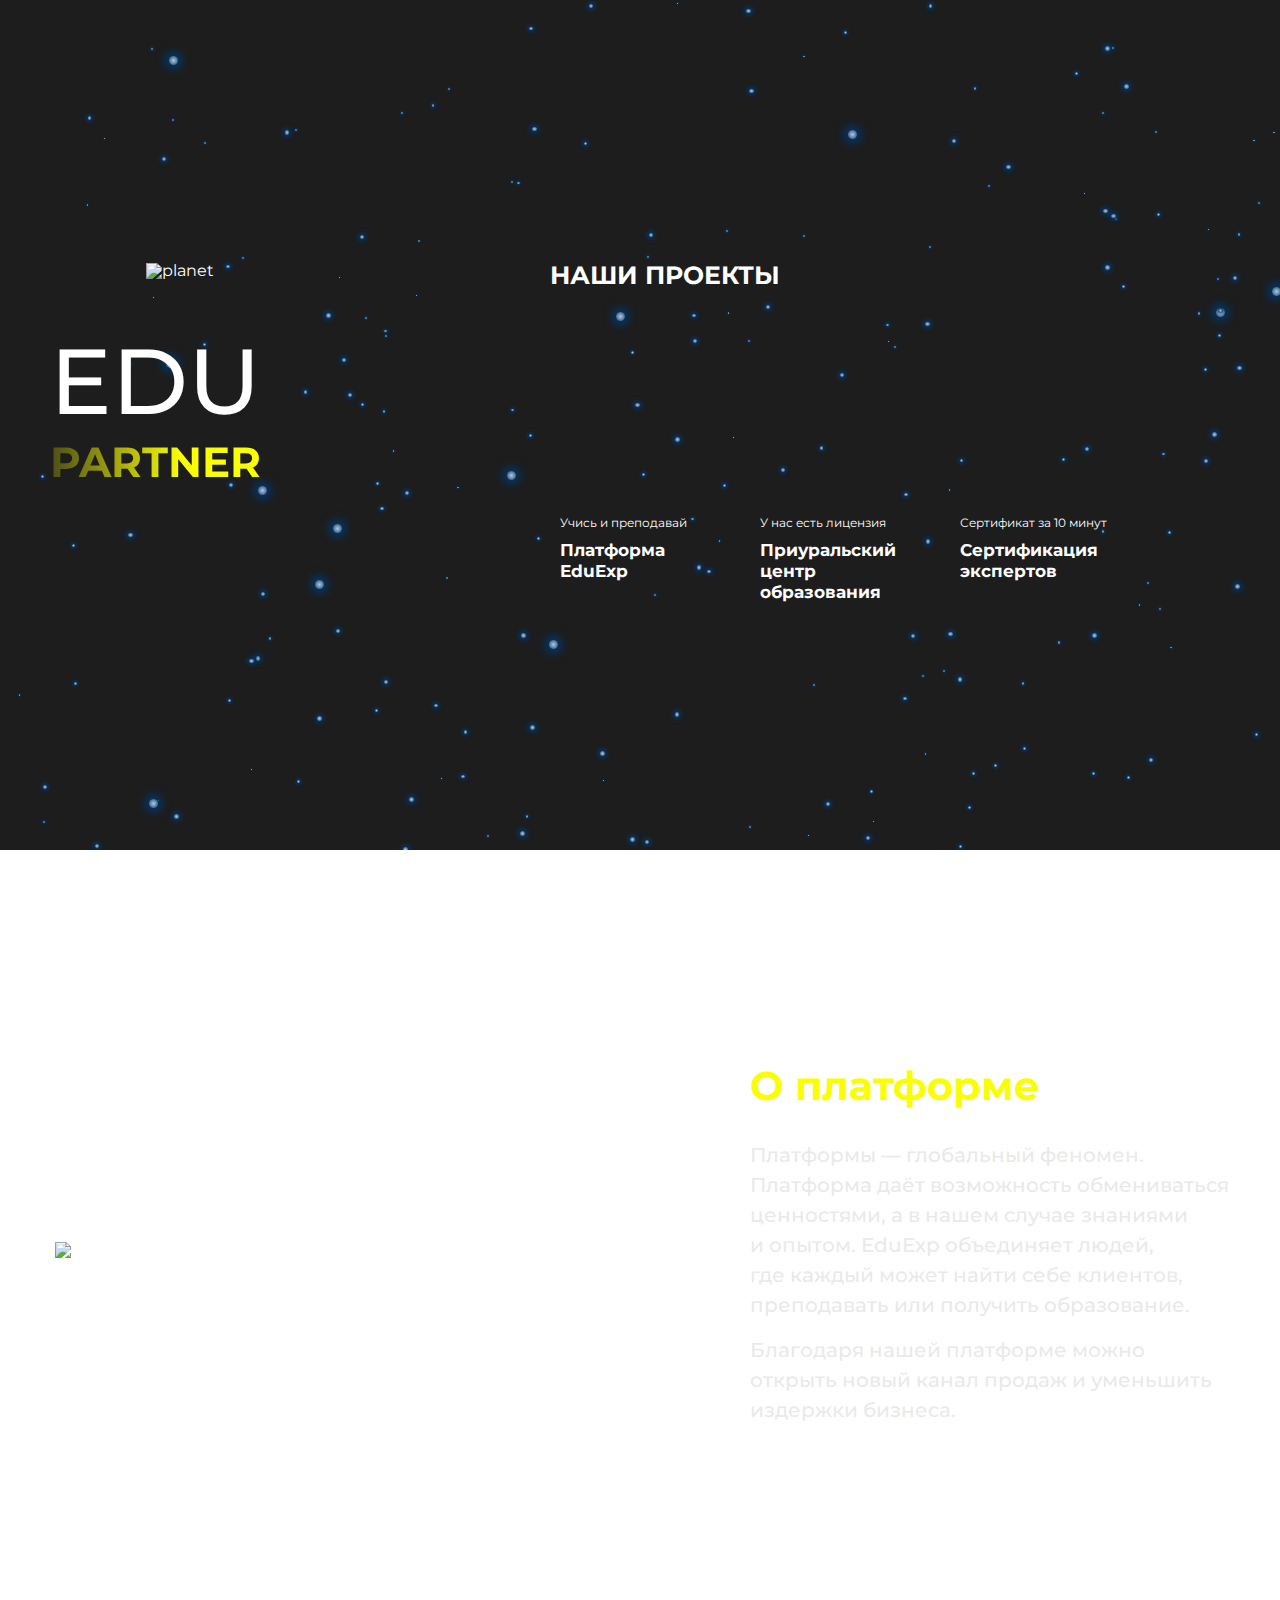
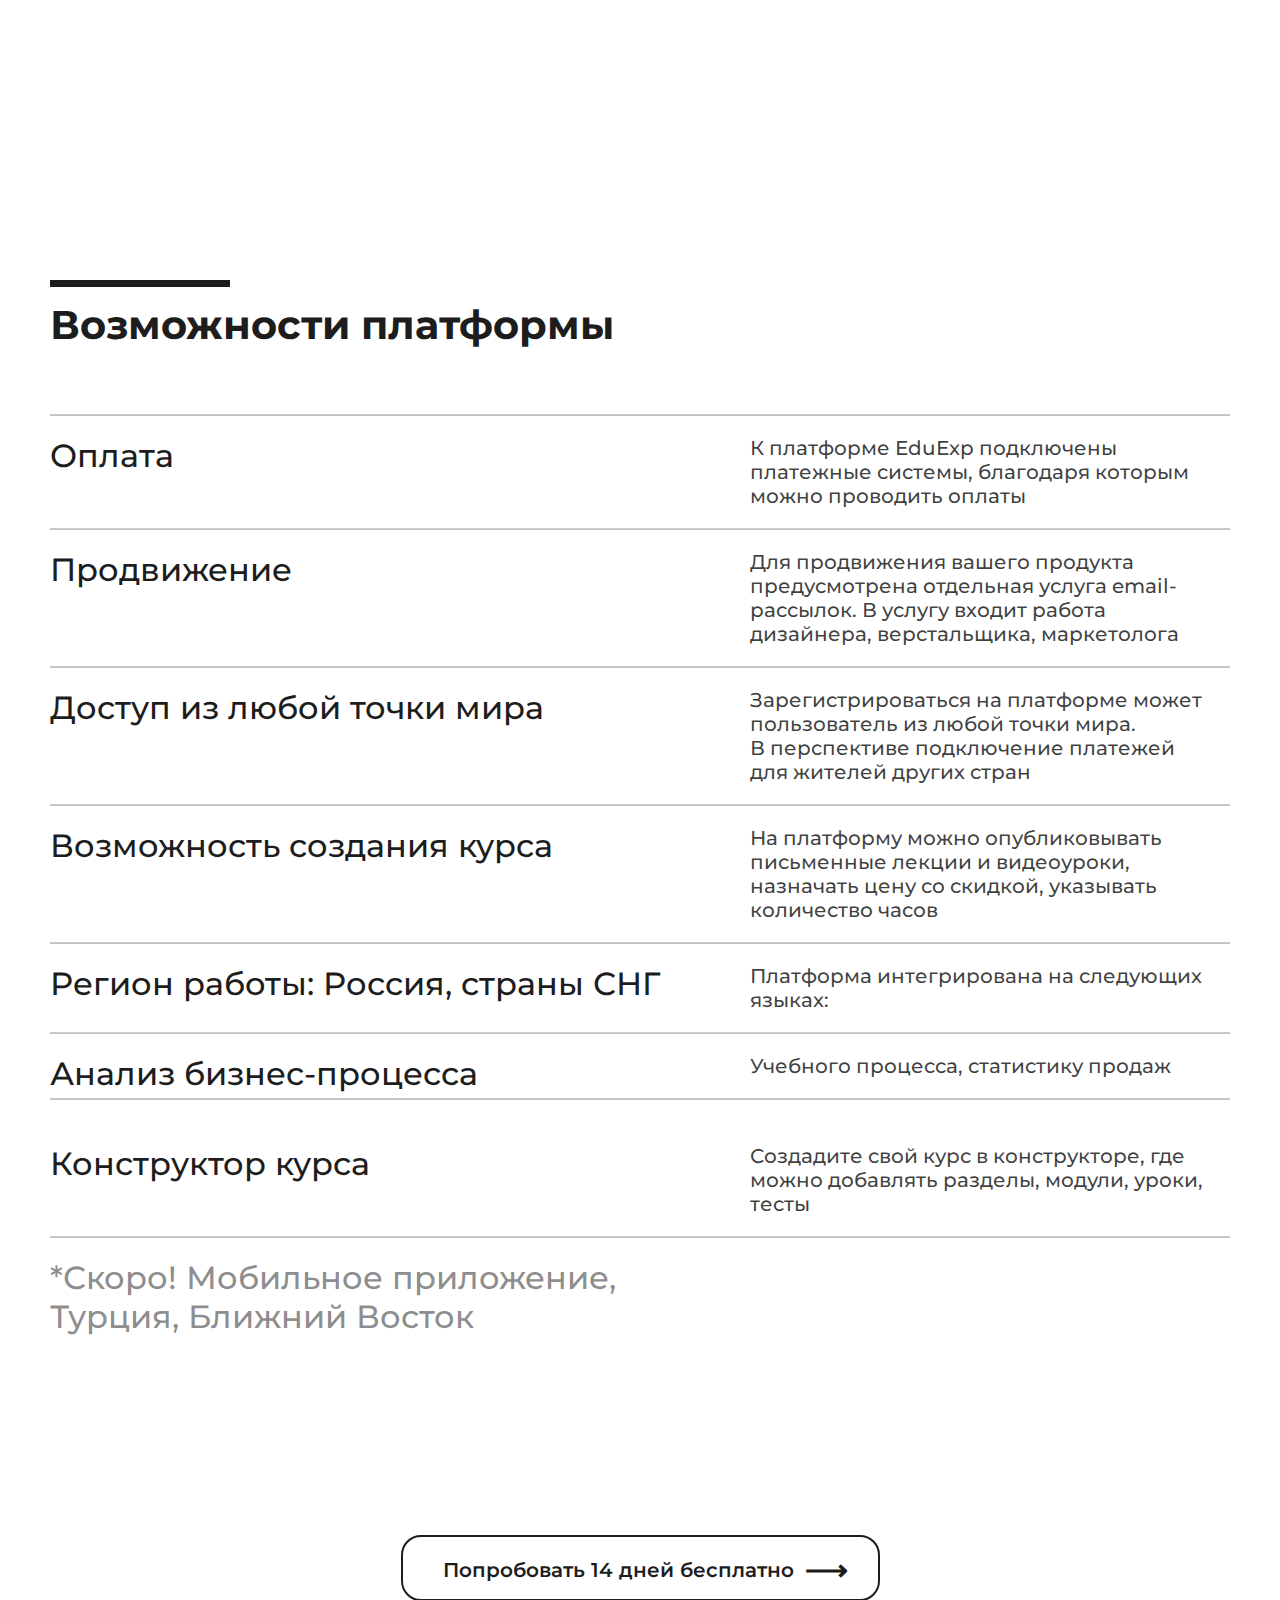
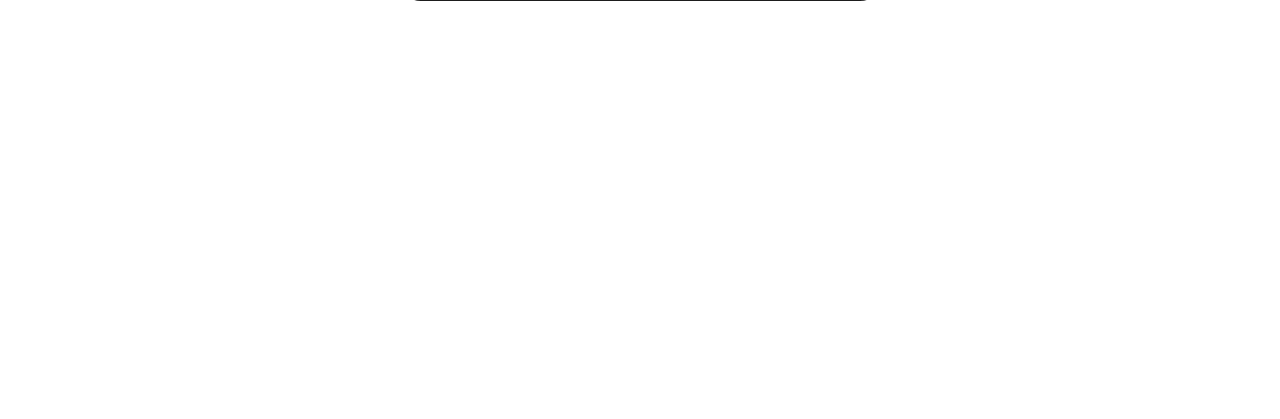
==== index.html @ 3696ac22 "Update index.html" ====
<!DOCTYPE html>
<html lang="en">
<head>
  <meta charset="UTF-8">
  <meta name="viewport" content="width=device-width, initial-scale=1.0">
  <meta http-equiv="X-UA-Compatible" content="ie=edge">
  <title>EduExp</title>
  <link rel="preconnect" href="https://fonts.googleapis.com">
  <link rel="preconnect" href="https://fonts.gstatic.com" crossorigin>
  <link href="https://fonts.googleapis.com/css2?family=Montserrat:wght@400;500;600;700&display=swap" rel="stylesheet">
  <link rel="stylesheet" href="css/reset.css">
  <link rel="stylesheet" href="css/style.css">
</head>
<body>
  <header class="header">
    <div id="root">
    </div>
      <div class="container">
        <div class="header__inner">
          <div class="header__left">
            <div class="header__left-edupartner header-show">
              <h1 class="header__left-title">EDU</h1>
              <p class="header__left-text">PARTNER</p>
              <img src="https://eduexp.ru/wp-content/uploads/2021/09/planet.svg" alt="planet" class="header__left-image">
            </div>
            <div class="header__left-eduexp">
              <p class="header__left-txt">Учись и преподавай!</p>
              <img src="https://eduexp.ru/wp-content/uploads/2021/09/logo.png" alt="logo" class="header__left-img">
              
              <a href="#" class="header__left-btn">Перейти на платформу</a>
            </div>
          </div>
          <div class="header__right">
            <div class="header__right-top">
              <p class="header__right-title header-show">Наши проекты</p></div>
            <div class="header__right-blocks">
              <div class="header-bg"></div>
              <div class="header__right-block">
                <p class="header__right-text">Учись и преподавай</p>
                <p class="header__right-txt">Платформа EduExp</p>
              </div>
              <div class="header__right-block">
                <p class="header__right-text">У нас есть лицензия</p>
                <p class="header__right-txt">Приуральский центр образования</p>
              </div>
              <div class="header__right-block">
                <p class="header__right-text">Сертификат за 10 минут</p>
                <p class="header__right-txt">Сертификация экспертов</p>
              </div>
              <div class="header__right-block">
                <p class="header__right-txt">EduPartner</p>
              </div>
            </div>
          </div>
        </div>
        
      </div>
  </header>


  <section class="platform">
    <div class="container">
      <div class="platform__inner">
        <div class="platform__left">
          <img src="https://eduexp.ru/wp-content/uploads/2021/09/smartmockups.png" alt="notebook">
        </div>
        <div class="platform__right">
          <h2 class="platform__right-title">О платформе </h2>
          <p class="platform__right-text">Платформы — глобальный феномен. Платформа даёт возможность обмениваться ценностями, а в нашем случае знаниями и опытом. EduExp объединяет людей, где каждый может найти себе клиентов, преподавать или получить образование.</p>
            <p class="platform__right-text"> Благодаря нашей платформе можно открыть новый канал продаж и уменьшить издержки бизнеса.</p>
        </div>
      </div>
    </div>
  </section>


  <section class="opportunities">
    <div class="container">
      <div class="opportunities__inner">
        <h3 class="opportunities-title">Возможности платформы</h3>
        <hr class="opportunities-line">
        <div class="opportunities-block">
          <div class="opportunities__left"><p class="opportunities__left-text">Оплата</p></div>
          <div class="opportunities__right"><p class="opportunities__right-text">К платформе EduExp подключены платежные системы, благодаря которым можно проводить оплаты</p></div>
        </div>
        <hr class="opportunities-line">
        <div class="opportunities-block">
          <div class="opportunities__left"><p class="opportunities__left-text">Продвижение</p></div>
          <div class="opportunities__right"><p class="opportunities__right-text">Для продвижения вашего продукта предусмотрена отдельная услуга email-рассылок. В услугу входит работа дизайнера, верстальщика, маркетолога</p></div>
        </div>
        <hr class="opportunities-line">
        <div class="opportunities-block">
          <div class="opportunities__left"><p class="opportunities__left-text">Доступ из любой точки мира</p></div>
          <div class="opportunities__right"><p class="opportunities__right-text">Зарегистрироваться на платформе может пользователь из любой точки мира. В перспективе подключение платежей для жителей других стран</p></div>
        </div>
        <hr class="opportunities-line">
        <div class="opportunities-block">
          <div class="opportunities__left"><p class="opportunities__left-text">Возможность создания курса</p></div>
          <div class="opportunities__right"><p class="opportunities__right-text">На платформу можно опубликовывать письменные лекции и видеоуроки, назначать цену со скидкой, указывать количество часов</p></div>
        </div>
        <hr class="opportunities-line">
        <div class="opportunities-block">
          <div class="opportunities__left"><p class="opportunities__left-text">Регион работы: Россия, страны СНГ</p></div>
          <div class="opportunities__right"><p class="opportunities__right-text">Платформа интегрирована на следующих языках:</p></div>
        </div>
        <hr class="opportunities-line">
        <div class="opportunities-block">
          <div class="opportunities__left"><p class="opportunities__left-text">Анализ бизнес-процесса</p></div>
          <div class="opportunities__right"><p class="opportunities__right-text">Учебного процесса, статистику продаж</p></div>
        </div>
        <hr class="opportunities-line">
        <div class="opportunities-block opportunities-block-pt">
          <div class="opportunities__left"><p class="opportunities__left-text">Конструктор курса</p></div>
          <div class="opportunities__right"><p class="opportunities__right-text">Создадите свой курс в конструкторе, где можно добавлять разделы, модули, уроки, тесты</p></div>
        </div>
        <hr class="opportunities-line">
        <div class="opportunities-block">
          <p class="opportunities-comment">*Скоро! Мобильное приложение, Турция, Ближний Восток</p></div>
      </div>
    </div>
  </section>
  <section class="try">
    <div class="container">
      <a href="#" class="try-btn">Попробовать 14 дней бесплатно</a>
    </div>
  </section>

  <section class="video">
    <div class="container">
      <h3 class="video-title"></h3>

      <iframe width="560" height="315" src="https://www.youtube.com/embed/0-C0lCPFTj8?autoplay=1" title="YouTube video player" frameborder="0" allow="accelerometer; autoplay; clipboard-write; encrypted-media; gyroscope; picture-in-picture" allowfullscreen></iframe>
    </div>
  </section>



  <script src="https://cdnjs.cloudflare.com/ajax/libs/jquery/3.3.1/jquery.min.js"></script>
  <script src="js/main.js"></script>
</body>
</html>
---- css/style.css ----
html{
	box-sizing: border-box;
	font-family: 'Montserrat', sans-serif;
	
font-style: normal;
color: #FFFFFF;

}
*,
*::after,
*::before{
	box-sizing: inherit;
}
a{
	text-decoration: none;
}
body{
	
font-family: 'Montserrat';
font-style: normal;
color: #FFFFFF;
}
.container{
	max-width: 1200px;
	padding: 0 10px;
	margin-left: auto;
	margin-right: auto;
}

header {
  margin: 0;
  width: 100%;
  height: 850px;
  background: #1D1D1D;
  background-repeat: no-repeat;
  background-size: cover;
  background-position: center center;
}
#root {
	position: absolute;
	width: 100%;
	height: 850px;
	overflow: hidden;

  }
  
  #root>div {
	position: absolute;
	background: radial-gradient(ellipse at center, rgba(177, 198, 219, 1) 2%, rgba(5, 63, 118, 1) 100%);
	border-radius: 100%;
	/* filter:blur(1px); */
	animation: shine infinite alternate;
  }
  
  @keyframes shine {
	0% {
	  transform: scale(1);
	  opacity: 1;
	}
	20% {
	  transform: scale(.9);
	  opacity: .8;
	}
	40% {
	  transform: scale(1);
	  opacity: .9;
	}
	40% {
	  transform: scale(.2);
	  opacity: .2;
	}
	60% {
	  transform: scale(.2);
	  opacity: .1;
	}
	80% {
	  transform: scale(.5);
	  opacity: .5;
	}
	100% {
	  transform: scale(.9);
	  opacity: .9;
	}
  }

  .header__left,.header__right{
	  z-index: 2;
  }

.header__inner{
	display: flex;
	justify-content: space-between;
	padding-top: 260px;
}

.header__left{
}
.header__left-edupartner{
	display: none;
	transition: 1s;
	transform: translateY(70%);
	opacity: 0;
	height: 300px;

}

.header__left-title{
	font-weight: 500;
	font-size: 92px;
	line-height: 112px;
	margin-top: 65px;
}

.header__left-text{
	
	font-weight: 700;
	font-size: 41.5px;
	line-height: 51px;
	background: linear-gradient(270deg, #FAFF00 37.78%, #383819 107.4%);
	-webkit-background-clip: text;
	-webkit-text-fill-color: transparent;
	background-clip: text;
	text-fill-color: transparent;

}
.header__left-image{
	position: relative;
	top: -225px;
	left: 96px;
	z-index: -1;
}

.header__right{
	margin-bottom: 215px;
}

.header__right-top{
	height: 95px;
}
.header__right-title{
	font-weight: 700;
	font-size: 25px;
	line-height: 30px;
	text-transform: uppercase;
	margin-bottom: 65px;


	
	display: none;
	transition: 1s;
	transform: translateY(200%);
	opacity: 0;
}


.header__right-blocks{
display: flex;
margin-right:50px;
transition: 1s;

}
.header__right-block{
	width: 180px;
	height: 280px;
	border-radius:20px;
	padding-left: 10px;
	padding-top: 160px;
	margin-right: 20px;
}




.header-bg{
	position: absolute;
	

	width: 170px;
	height: 260px;
	background-image: url(https://eduexp.ru/wp-content/uploads/2021/09/notebook-bg.png);
	/* background-repeat: no-repeat;
	background-size: cover; */
	background-position: center center;
	transition: 1s;
	z-index: -1;
	border-radius: 20px;
}

.header__right-block:nth-child(2){
	background-image: url(https://eduexp.ru/wp-content/uploads/2021/09/notebook_1.png);
	/* background-repeat: no-repeat;
	background-size: cover; */
	background-position: center center;
	transition: 1s;
	border-radius: 20px;
}
.header__right-block:nth-child(3){
	background-image: url(https://eduexp.ru/wp-content/uploads/2021/09/book.png);
	/* background-repeat: no-repeat;
	background-size: cover; */
	background-position: center center;
}
.header__right-block:nth-child(4){
	background-image: url(https://eduexp.ru/wp-content/uploads/2021/09/sert_1.png);
	/* background-repeat: no-repeat;
	background-size: cover; */
	background-position: center center;
}
.header__right-block:nth-child(5){
	background-image: url(https://eduexp.ru/wp-content/uploads/2021/09/edupartner.png);
	/* background-repeat: no-repeat;
	background-size: cover; */
	background-position: center center;
	/* display: none; */
	width: 0;
	transition: 1s;
	opacity: 0;
	overflow: hidden;

	
}
.header__right-block:nth-child(5).transition_zero{

	transition: 0s;
}
.header__right-text{

	font-weight: 400;
	font-size: 12px;
	line-height: 15px;
	margin-bottom: 10px;

}
.header__right-txt{
	width: 80%;
font-weight: 700;
font-size: 17px;
line-height: 21px;
}





.platform{
	
	background-image: url(https://eduexp.ru/wp-content/uploads/2021/09/black-white.png);
	background-repeat: no-repeat;
	background-size: cover;
	background-position: center center;
	height: 800px;
	margin-bottom: 150px;
}

.platform__inner{
	display: flex;
	justify-content: space-between;
	height: 800px;
}

.platform__left{
	width: 595px;
	padding-left: 5px;
    align-self: center;
}
.platform__right{
	width: 480px;
    align-self: center;
}
.platform__right-title{

	font-weight: 700;
	font-size: 40px;
	line-height: 49px;
	color: #FAFF00;
	margin-bottom: 30px;
}
.platform__right-text{
	font-weight: 500;
	font-size: 20px;
	line-height:30px ;
	color: rgba(229, 229, 229, 0.85);
	margin-bottom: 15px;
}

.header__left-eduexp{
	position: relative;
	display: none;
	transition: 1s;
	transform: translateY(30%);
	opacity: 0;
}
.header__left-txt{
	font-weight: 500;
	font-size: 24px;
	line-height: 31px;
	margin-bottom: 30px;
}
.header__left-txt::before{
	width: 80px;
	height: 5px;
	position: absolute;
	content: '';
	background-color: #FAFF00;
	top: -30px;
}
.header__left-img{
	margin-bottom: 55px;
}
.header__left-btn{
	display: block;
	font-weight: 600;
	font-size: 20px;
	line-height:  26px;
	color: #FFFFFF;

	width: 382px;
	height: 66px;
	padding: 20px 40px;
	
	border: 2px solid #FAFF00;
	border-radius: 20px;
	position: relative;
	transition: 0.5s;	
}
.header__left-btn::after{
	position: absolute;
	content: '⟶';
	width: 41px;
	font-size: 30px;
	right: 32px;
}
.header__left-btn:hover{
	cursor: pointer;
	background: #FAFF00;
	border: 2px solid #FAFF00;
	box-shadow: 0px 0px 20px #FAFF00;
	border-radius: 20px;
	color: #1D1D1D;
}







.opportunities{
	
	background-image: url(https://eduexp.ru/wp-content/uploads/2021/09/yellow-white.png);
	background-repeat: no-repeat;
	background-size: cover;
	background-position: center center;
	height: 1185px;
	margin-bottom: 150px;
}
.opportunities-title{
	font-weight: 700;
	font-size: 40px;
	line-height: 49px;
	color: #1D1D1D;
	padding-top: 100px;
	padding-bottom: 65px;
	position: relative;
}
.opportunities-title::before{
	position: absolute;
	content: '';
	top: 80px;
	width: 180px;
	background-color: #1D1D1D;
	height: 7px;
}
.opportunities-line{
	height: 2px;
	background-color: rgba(0, 0, 0, 0.25);
	padding: 0;
	margin: 0;
}
.opportunities-block{
	display: flex;
	padding-top: 20px;
}
.opportunities-block-pt{
	padding-top: 44px;
}
.opportunities__left{
}
.opportunities__left-text{
	font-weight: 500;
	font-size: 32px;
	line-height: 39px;
	color: #1D1D1D;
	width: 680px;
}
.opportunities__right-text{
	font-weight: 500;
	font-size: 20px;
	line-height: 24px;
	color: rgba(29, 29, 29, 0.85);
	max-width: 480px;
	margin-left: 20px;
	margin-bottom: 20px;
}
.opportunities-comment{
	font-weight: 500;
	font-size: 32px;
	line-height: 39px;
	color: rgba(43, 43, 43, 0.55);
	width: 680px;

}



.try{
	margin-bottom: 100px;
}


.try-btn{
	display: block;
	font-weight: 600;
	font-size: 20px;
	line-height:  26px;
	color: #1D1D1D;
	
	width: 479px;
	height: 66px;
	padding: 20px 40px;
	
	border: 2px solid #1D1D1D;
	border-radius: 20px;
	position: relative;
	transition: 0.5s;	
	margin-left: auto;
	margin-right: auto;
}

.try-btn::after{
	position: absolute;
	content: '⟶';
	width: 41px;
	font-size: 30px;
	right: 32px;
}

.try-btn:hover{
	cursor: pointer;
	background: #1D1D1D;
	border: 2px solid #1D1D1D;
	box-shadow: 0px 0px 20px rgba(0, 0, 0, 0.25);
	border-radius: 20px;
	color: #fff;
}


.video{

}
.video-title{

}
.video-block{
	width: 380px;
	height: 228px;
}










/* Всплыв текста */

.header-show{
	display: block;
	transform: translateY(0%);
	opacity: 1;

}
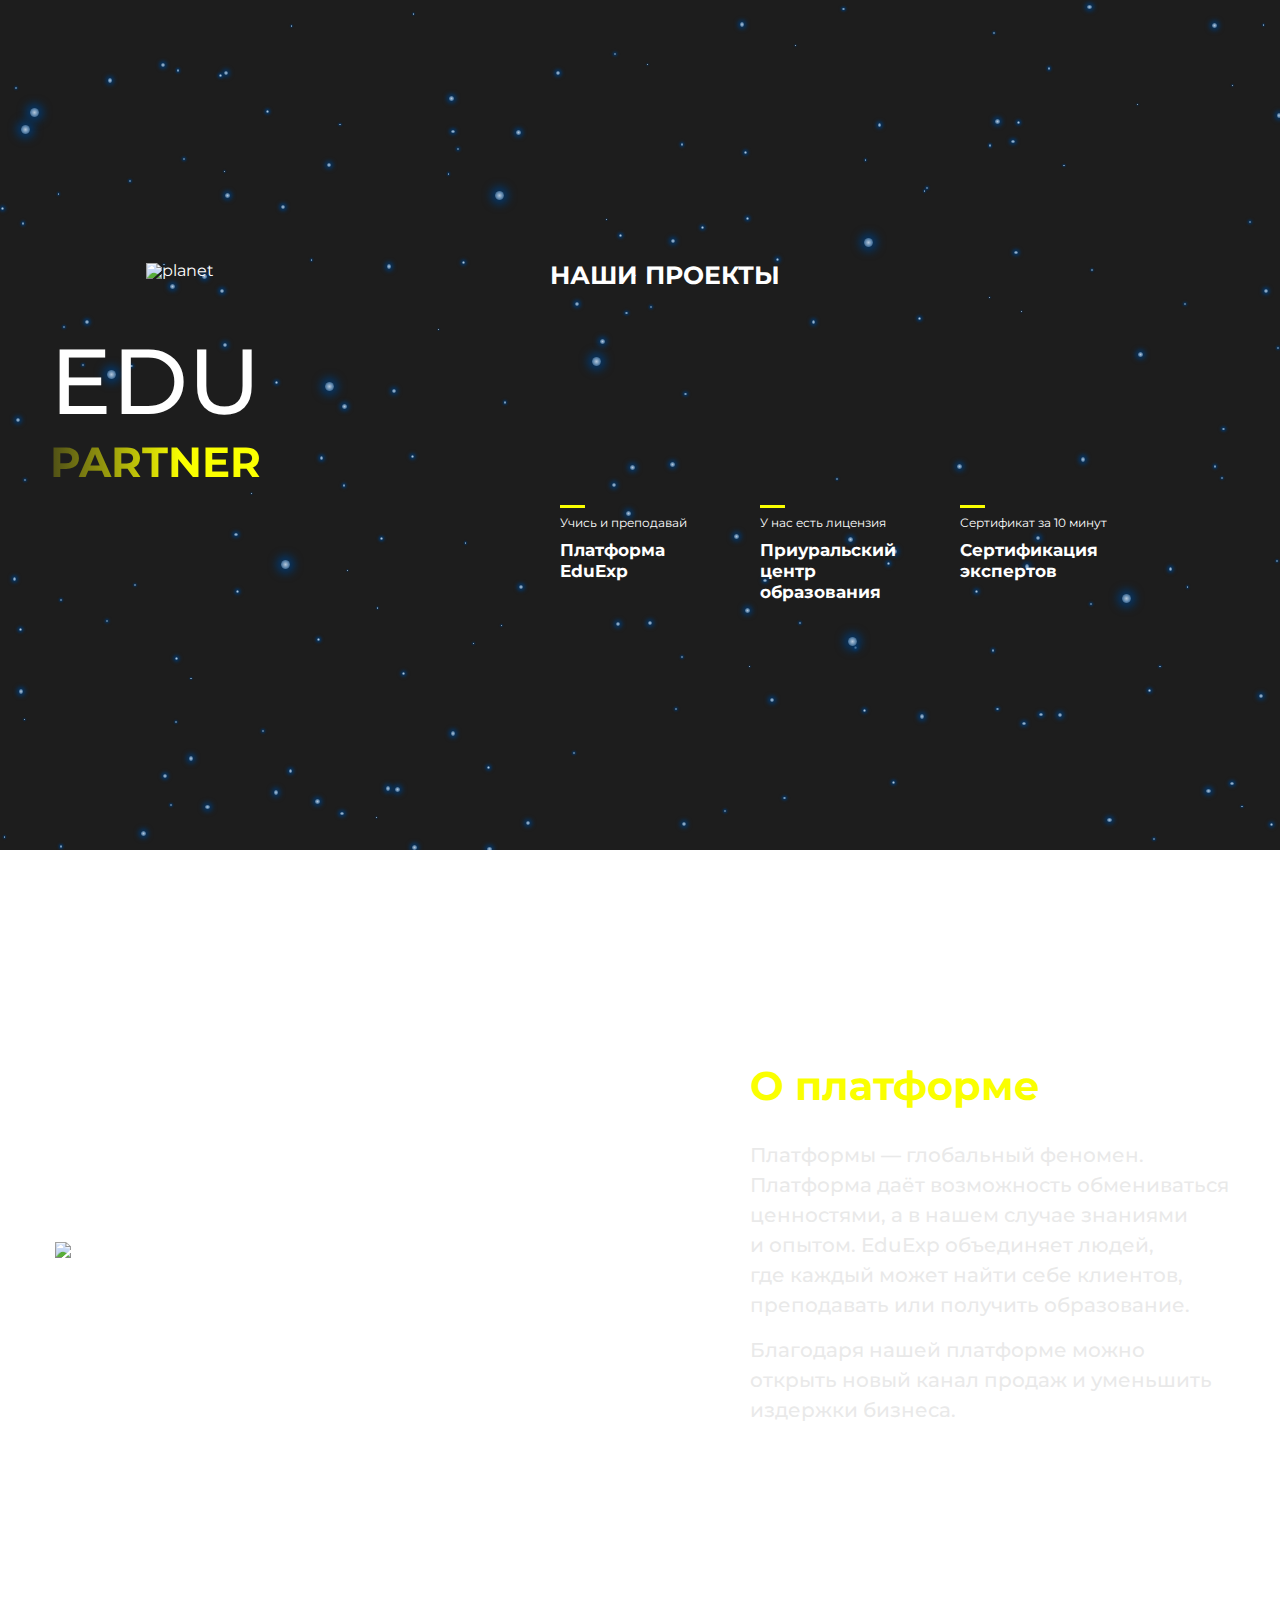
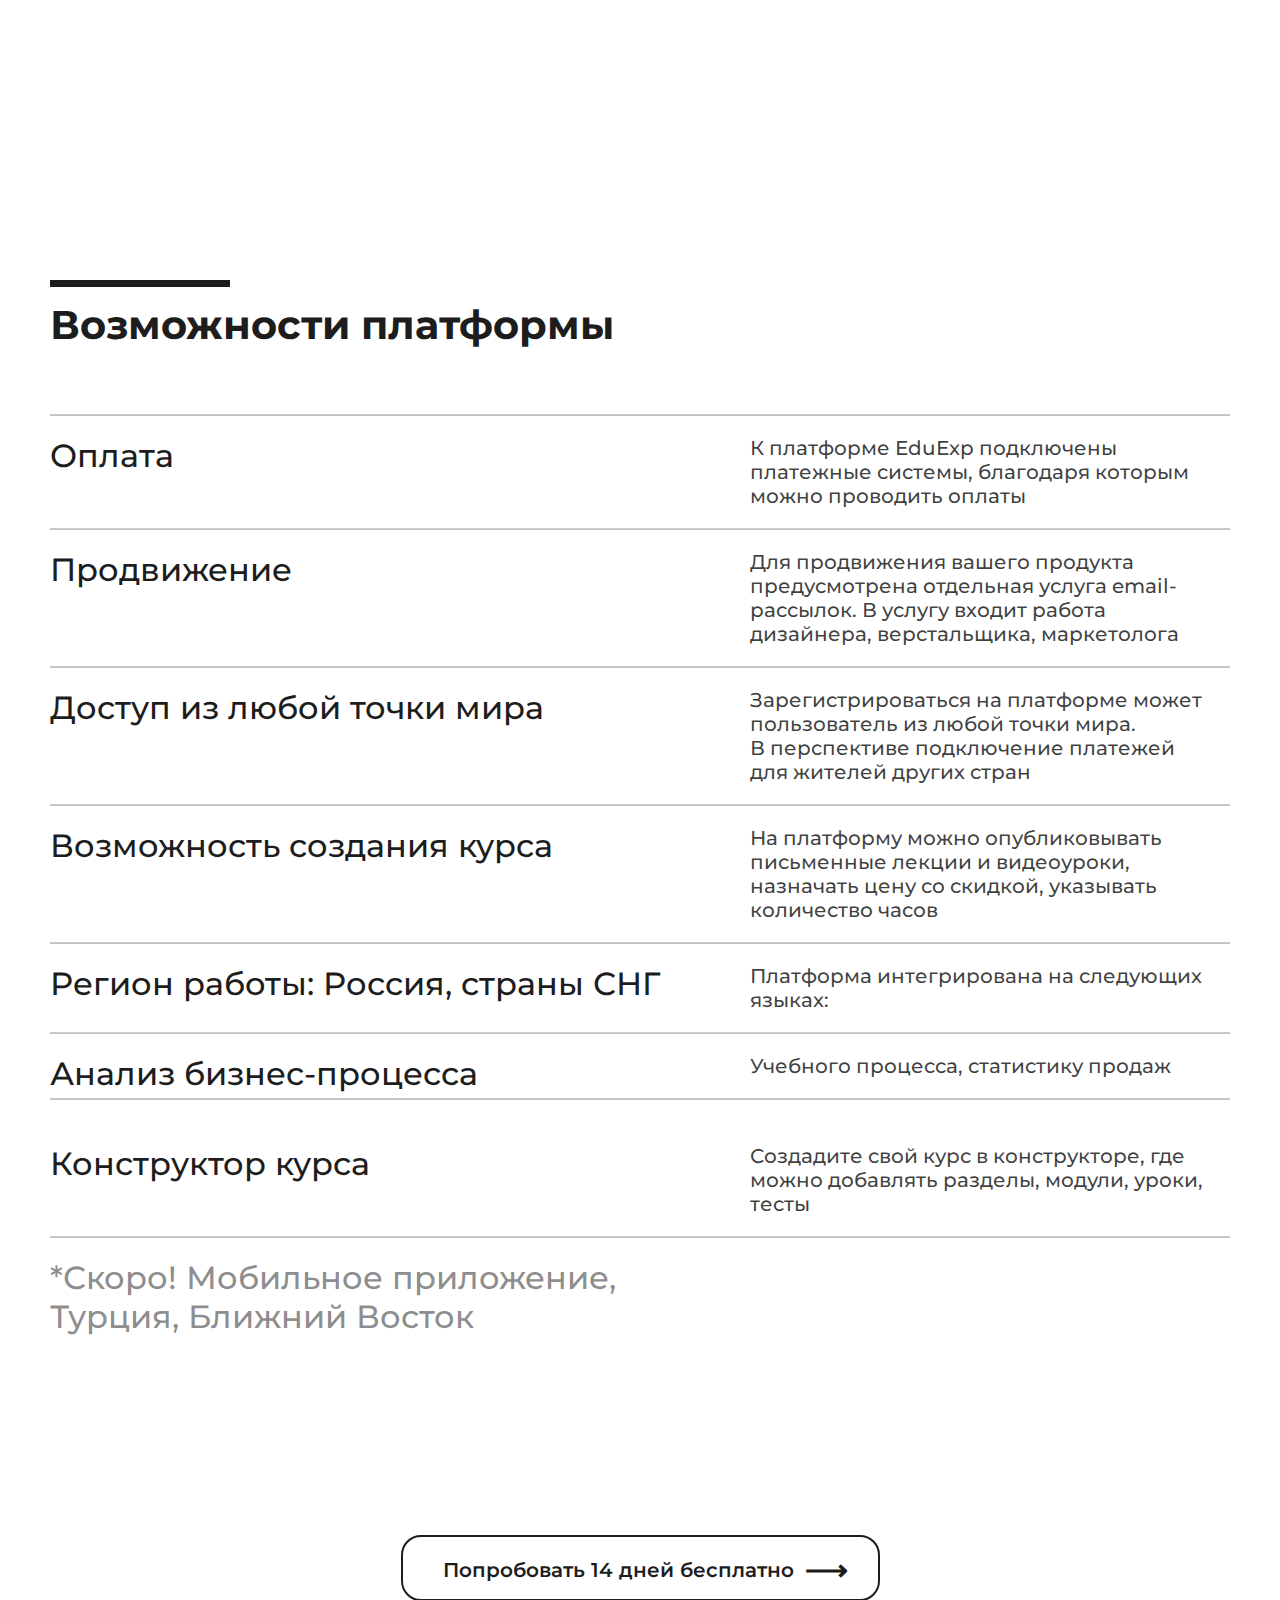
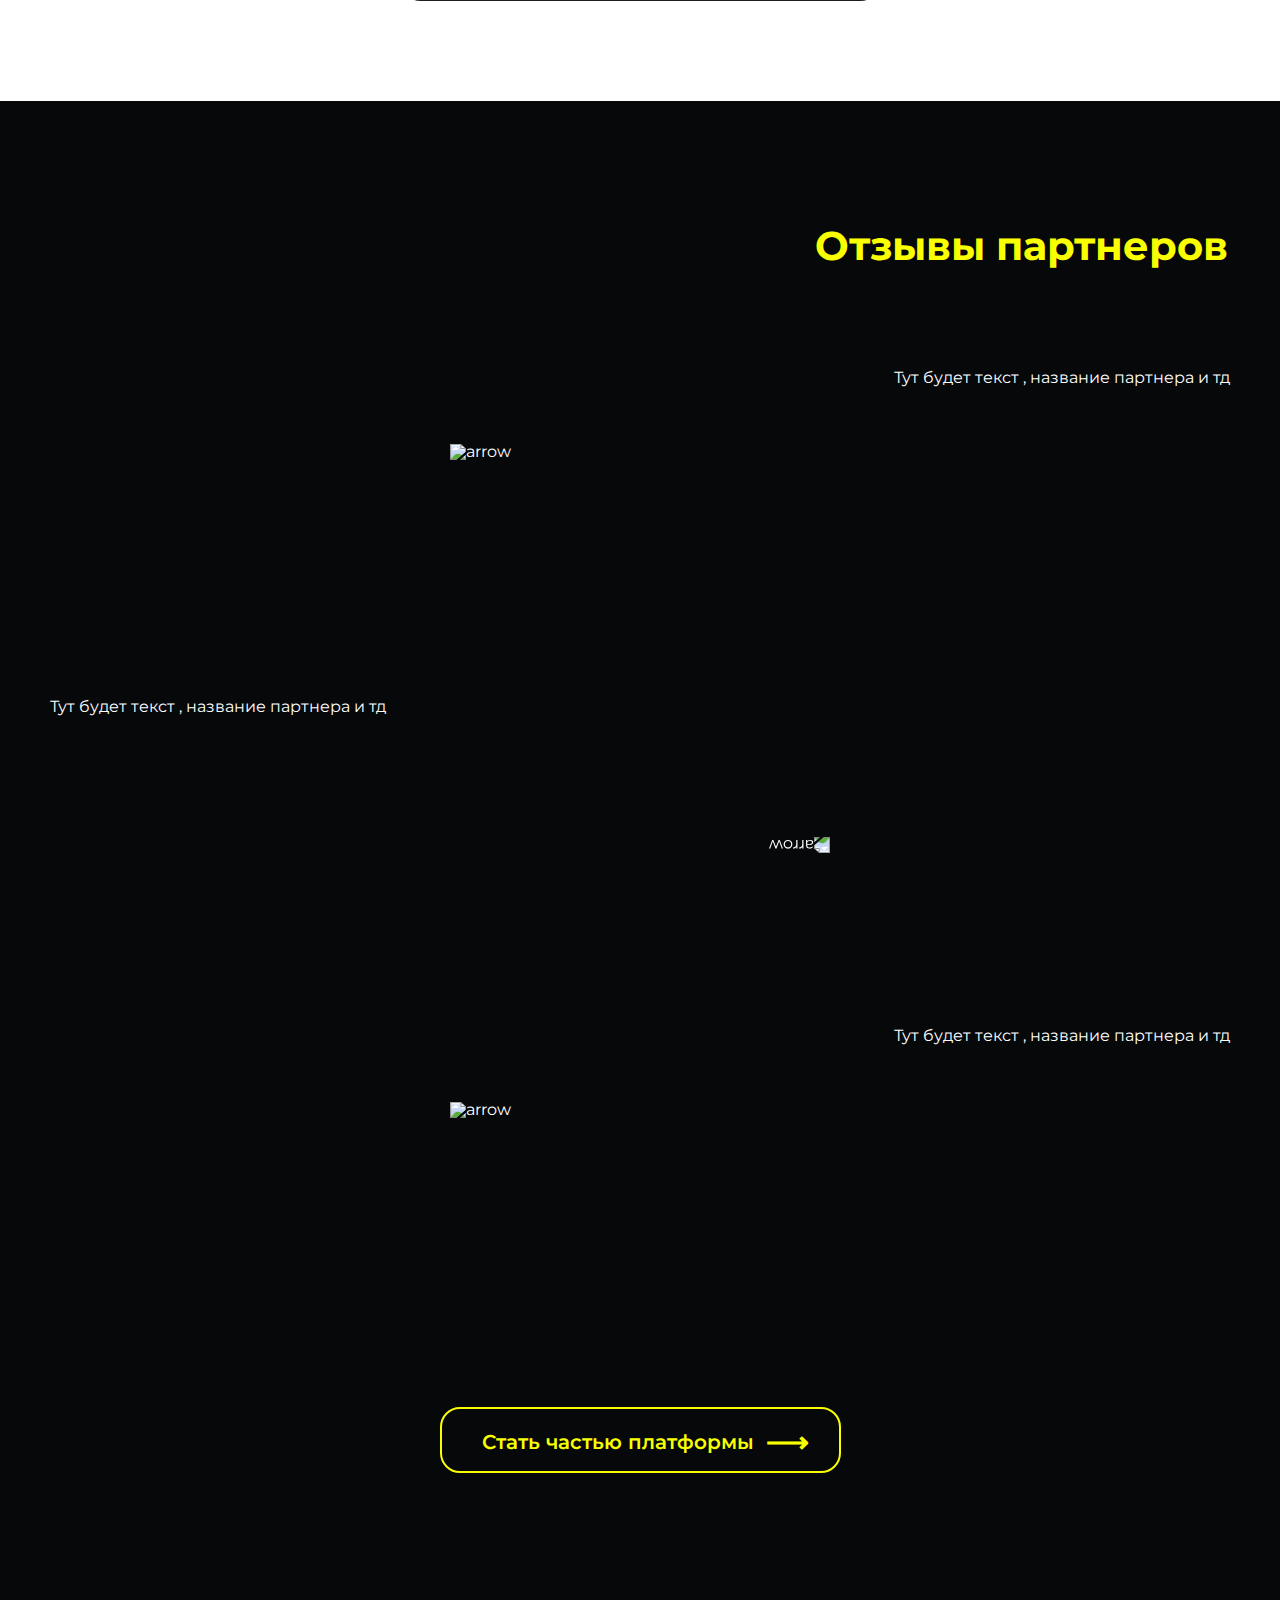
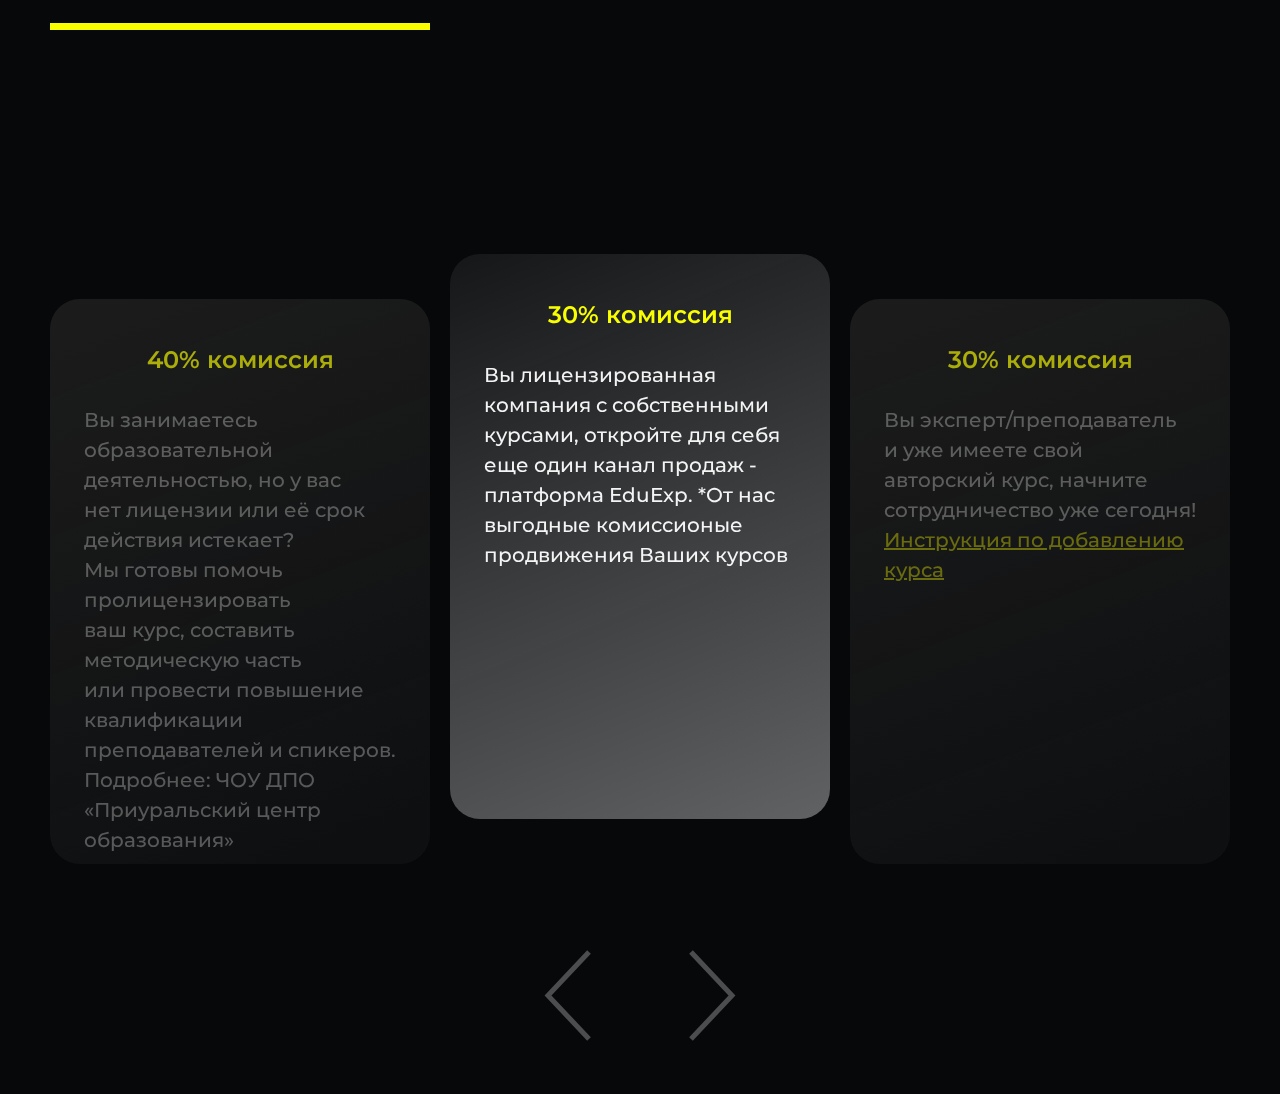
==== commit d991c947: "Add files via upload" ====
--- a/index.html
+++ b/index.html
@@ -13,7 +13,7 @@
 </head>
 <body>
   <header class="header">
-    <div id="root">
+    <div class="root" id="root">
     </div>
       <div class="container">
         <div class="header__inner">
@@ -62,7 +62,7 @@
     <div class="container">
       <div class="platform__inner">
         <div class="platform__left">
-          <img src="https://eduexp.ru/wp-content/uploads/2021/09/smartmockups.png" alt="notebook">
+          <img src="https://eduexp.ru/wp-content/uploads/2021/09/smartmockups.png" alt="notebook" class="platform__left-img">
         </div>
         <div class="platform__right">
           <h2 class="platform__right-title">О платформе </h2>
@@ -127,15 +127,68 @@
 
   <section class="video">
     <div class="container">
-      <h3 class="video-title"></h3>
+      <h3 class="video-title">Отзывы партнеров </h3>
+      <div class="video-block">
+        <iframe class="video-video" width="560" height="315" src="https://www.youtube.com/embed/0-C0lCPFTj8?autoplay=0" title="YouTube video player" frameborder="0" allow="accelerometer; autoplay; clipboard-write; encrypted-media; gyroscope; picture-in-picture" allowfullscreen></iframe>
+        <img src="https://eduexp.ru/wp-content/uploads/2021/09/arrow.png" alt="arrow" class="video-arrow-right">
+        <p class="video-text">Тут будет текст , название партнера и тд</p>
+      </div>
+      <div class="video-block">
+        <p class="video-text">Тут будет текст , название партнера и тд </p>
+        <img src="https://eduexp.ru/wp-content/uploads/2021/09/arrow.png" alt="arrow" class="video-arrow-left">
+        <iframe class="video-video__mid" width="560" height="315" src="https://www.youtube.com/embed/0-C0lCPFTj8?autoplay=0" title="YouTube video player" frameborder="0" allow="accelerometer; autoplay; clipboard-write; encrypted-media; gyroscope; picture-in-picture" allowfullscreen></iframe>
+      </div>
+      <div class="video-block">
+        <iframe class="video-video" width="560" height="315" src="https://www.youtube.com/embed/0-C0lCPFTj8?autoplay=0" title="YouTube video player" frameborder="0" allow="accelerometer; autoplay; clipboard-write; encrypted-media; gyroscope; picture-in-picture" allowfullscreen></iframe>
+        <img src="https://eduexp.ru/wp-content/uploads/2021/09/arrow.png" alt="arrow" class="video-arrow-right">
+        <p class="video-text">Тут будет текст , название партнера и тд</p>
+      </div>
+      
+      <a href="#" class="video-btn">Стать частью платформы</a>
+      <div class="video-block-bottom"></div>
+    </div>
+  <div class="slider">
+    <div class="container">
+      <div class="slider-inner">
+        <div class="slider-block slider-block-shadow">
+          <h3 class="slider-title">50% комиссия</h3>
+          <p class="slider-text">Вы занимаетесь образовательной деятельностью, но у вас нет лицензии или её срок действия истекает? Мы готовы помочь пролицензировать ваш курс, составить методическую часть или провести повышение квалификации преподавателей и спикеров. Подробнее: ЧОУ ДПО «Приуральский центр образования»</p>
+        </div>
+        <div class="slider-block">
+          <h3 class="slider-title">40% комиссия</h3>
+          <p class="slider-text">Вы занимаетесь образовательной деятельностью, но у вас нет лицензии или её срок действия истекает? Мы готовы помочь пролицензировать ваш курс, составить методическую часть или провести повышение квалификации преподавателей и спикеров. Подробнее: ЧОУ ДПО «Приуральский центр образования»</p>
+        </div>
+        <div class="slider-block slider-block-mid">
+          <h3 class="slider-title">30% комиссия</h3>
+          <p class="slider-text">Вы лицензированная компания с собственными курсами, откройте для себя еще один канал продаж - платформа EduExp. 
+            *От нас выгодные комиссионые продвижения Ваших курсов </p>
+        </div>
+        <div class="slider-block">
+          <h3 class="slider-title">30% комиссия</h3>
+          <p class="slider-text">Вы эксперт/преподаватель и уже имеете свой авторский курс, начните сотрудничество уже сегодня!</p>
+          <a href="https://www.youtube.com/watch?v=-FX-RVKvnAw&ab_channel=EduExpRu" class="slider-link">Инструкция по добавлению курса</a>
+        </div>
+        <div class="slider-block slider-block-shadow">
+          <h3 class="slider-title">50% комиссия</h3>
+          <p class="slider-text">Вы занимаетесь образовательной деятельностью, но у вас нет лицензии или её срок действия истекает? Мы готовы помочь пролицензировать ваш курс, составить методическую часть или провести повышение квалификации преподавателей и спикеров. Подробнее: ЧОУ ДПО «Приуральский центр образования»</p>
+        </div>
+      </div>
+      <div class="slider-arrows">
+        <div class="slider-arrow-left"><svg class="slider-arrows-svg" width="47" height="91" viewBox="0 0 47 91" fill="none" xmlns="http://www.w3.org/2000/svg">
+          <path d="M45 2L4 45.5L45 89" stroke="#C4C4C4"  stroke-opacity="0.37" stroke-width="5"/>
+          </svg>
+          </div>
+        <div class="slider-arrow-right"><svg class="slider-arrows-svg" width="47" height="91" viewBox="0 0 47 91" fill="none" xmlns="http://www.w3.org/2000/svg">
+          <path d="M2 2L43 45.5L2 89" stroke="#C4C4C4" stroke-opacity="0.37" stroke-width="5"/>
+          </svg>          
+        </div>
 
-      <iframe width="560" height="315" src="https://www.youtube.com/embed/0-C0lCPFTj8?autoplay=1" title="YouTube video player" frameborder="0" allow="accelerometer; autoplay; clipboard-write; encrypted-media; gyroscope; picture-in-picture" allowfullscreen></iframe>
+      </div>
     </div>
-  </section>
+  </div>
 
-
-
+</section>
   <script src="https://cdnjs.cloudflare.com/ajax/libs/jquery/3.3.1/jquery.min.js"></script>
   <script src="js/main.js"></script>
 </body>
-</html>
+</html>--- a/css/style.css
+++ b/css/style.css
@@ -26,7 +26,6 @@
 	margin-left: auto;
 	margin-right: auto;
 }
-
 header {
   margin: 0;
   width: 100%;
@@ -159,6 +158,7 @@
 transition: 1s;
 
 }
+
 .header__right-block{
 	width: 180px;
 	height: 280px;
@@ -166,8 +166,20 @@
 	padding-left: 10px;
 	padding-top: 160px;
 	margin-right: 20px;
-}
-
+	position: relative;
+
+}
+.header__right-block:hover{
+	cursor: pointer;
+}
+.header__right-block::after{
+	position: absolute;
+	content: '';
+	height: 3px;
+	width: 25px;
+	background-color: #FAFF00;
+	top: 150px;
+}
 
 
 
@@ -175,8 +187,8 @@
 	position: absolute;
 	
 
-	width: 170px;
-	height: 260px;
+	width: 1px;
+	height: 1px;
 	background-image: url(https://eduexp.ru/wp-content/uploads/2021/09/notebook-bg.png);
 	/* background-repeat: no-repeat;
 	background-size: cover; */
@@ -188,28 +200,28 @@
 
 .header__right-block:nth-child(2){
 	background-image: url(https://eduexp.ru/wp-content/uploads/2021/09/notebook_1.png);
-	/* background-repeat: no-repeat;
-	background-size: cover; */
+	background-repeat: no-repeat;
+	background-size: cover;
 	background-position: center center;
 	transition: 1s;
 	border-radius: 20px;
 }
 .header__right-block:nth-child(3){
 	background-image: url(https://eduexp.ru/wp-content/uploads/2021/09/book.png);
-	/* background-repeat: no-repeat;
-	background-size: cover; */
+	background-repeat: no-repeat;
+	background-size: cover;
 	background-position: center center;
 }
 .header__right-block:nth-child(4){
 	background-image: url(https://eduexp.ru/wp-content/uploads/2021/09/sert_1.png);
-	/* background-repeat: no-repeat;
-	background-size: cover; */
+	background-repeat: no-repeat;
+	background-size: cover;
 	background-position: center center;
 }
 .header__right-block:nth-child(5){
 	background-image: url(https://eduexp.ru/wp-content/uploads/2021/09/edupartner.png);
-	/* background-repeat: no-repeat;
-	background-size: cover; */
+	background-repeat: no-repeat;
+	background-size: cover;
 	background-position: center center;
 	/* display: none; */
 	width: 0;
@@ -229,7 +241,6 @@
 	font-size: 12px;
 	line-height: 15px;
 	margin-bottom: 10px;
-
 }
 .header__right-txt{
 	width: 80%;
@@ -262,6 +273,9 @@
 	width: 595px;
 	padding-left: 5px;
     align-self: center;
+}
+.platform__left-img{
+	width: 100%;
 }
 .platform__right{
 	width: 480px;
@@ -456,20 +470,183 @@
 
 
 .video{
-
+	background: #06080A;
 }
 .video-title{
-
+	font-weight: 700;
+	font-size: 40px;
+	line-height: 49px;
+	color: #FAFF00;
+	padding-top: 120px;
+	display: block;
+	margin-left: auto;
+	width: 415px;
 }
 .video-block{
+	margin-top: 100px;
+	display: flex;
+}
+.video-video{
 	width: 380px;
-	height: 228px;
-}
-
-
-
-
-
+	height: 229px;
+
+}
+.video-video__mid{
+	width: 380px;
+	height: 229px;
+
+}
+.video-arrow-right, .video-arrow-left{
+	width: 200px;
+	height: 80px;
+	margin-left: 20px;
+	margin-right: 20px;
+	margin-top: 74px;
+}
+
+.video-arrow-right{
+	margin-right: auto;
+}
+.video-arrow-left{
+	margin-left: auto;
+	transform: rotate(180deg);
+}
+
+
+.video-block-bottom{
+	width: 380px;
+	height: 7px;
+	background:#FAFF00;
+	margin-top: 150px;
+}
+
+
+.video-btn{
+	display: block;
+	font-weight: 600;
+	font-size: 20px;
+	line-height:  26px;
+	color: #FAFF00;
+
+	width: 401px;
+	height: 66px;
+	padding: 20px 40px;
+	
+	border: 2px solid #FAFF00;
+	border-radius: 20px;
+	position: relative;
+	transition: 0.5s;	
+
+	margin-left: auto;
+	margin-right: auto;
+	margin-top: 150px;
+}
+.video-btn::after{
+	position: absolute;
+	content: '⟶';
+	width: 41px;
+	font-size: 30px;
+	right: 32px;
+}
+.video-btn:hover{
+	cursor: pointer;
+	background: #FAFF00;
+	border: 2px solid #FAFF00;
+	box-shadow: 0px 0px 20px #FAFF00;
+	border-radius: 20px;
+	color: #1D1D1D;
+}
+
+
+
+
+.slider{
+	
+	background-image: url(https://eduexp.ru/wp-content/uploads/2021/09/black-planet.png);
+	background-repeat: no-repeat;
+	background-size: cover;
+	background-position: center center;
+	padding-bottom: 50px;
+
+}
+.slider-inner{
+	display: flex;
+	justify-content: space-between;
+	padding-top: 224px;
+}
+.slider-block{
+	margin-top: 45px;
+	width: 380px;
+	height: 565px;
+	background: linear-gradient(339.46deg, rgba(29, 29, 29, 0.3854) 8.31%, rgba(29, 29, 29, 0.94) 95.53%);
+	backdrop-filter: blur(20px);
+	border-radius: 30px;
+}
+.slider-block-mid{
+	margin-top: 0;
+	background: linear-gradient(337.52deg, rgba(244, 244, 244, 0.4606) -24.51%, rgba(244, 244, 244, 0) 119.94%);
+}
+.slider-block-shadow{
+	display: none;
+}
+.slider-title{
+	font-weight: 600;
+	font-size: 24px;
+	line-height: 31px ;
+	color: rgba(250, 255, 0, 0.65);
+	margin: auto;
+	margin-top: 45px;
+	margin-bottom: 30px;
+	text-align: center;
+}
+.slider-block-mid .slider-title{
+
+	color: #FAFF00;
+}
+.slider-text{
+	font-weight: 500;
+	font-size: 20px;
+	line-height: 30px;
+	color: rgba(255, 255, 255, 0.3);
+	margin-left: 34px;
+	margin-right: 34px;
+}
+
+
+
+.slider-block-mid .slider-text{
+	
+color: rgba(255, 255, 255, 0.95);
+}
+.slider-link{
+
+	font-weight: 500;
+	font-size: 20px;
+	line-height: 30px;
+	text-decoration-line: underline;
+	margin-left: 34px;
+	margin-right: 34px;
+	display: block;
+	
+	color: rgba(250, 255, 0, 0.37);
+}
+
+.slider-block-mid .slider-link{
+	color: rgba(250, 255, 0, 0,95);
+	
+}
+.slider-arrows{
+	display: flex;
+	margin-top: 86px;
+	gap: 98px;
+}
+.slider-arrow-left{
+	margin-left: auto;
+
+}
+.slider-arrow-right{
+	margin-right: auto;
+}
 
 
 
@@ -482,4 +659,461 @@
 	transform: translateY(0%);
 	opacity: 1;
 
-}+}
+
+
+
+
+
+
+
+@media (max-width: 1200px) {
+	.header{
+		height: auto;
+
+	}
+	.header__left{
+		margin-left: 30px;
+	}
+	.header__left-title {
+		font-size: 56px;
+		line-height: 70px;
+		margin-top: 35px;
+	}
+	.header__left-text {
+		font-size: 35px;
+		line-height: 40px;
+	}
+	.header__left-image {
+		top: -194px;
+		left: 49px;}
+
+	.header__left-img {
+		width: 160px;
+		margin-bottom: 30px;
+	}
+	.header__left-txt::before{
+		width: 40px;
+	}
+
+	.header__left-btn {
+		font-size: 18px;
+		line-height: 24px;
+		width: 330px;
+		height: 50px;
+		padding: 7px 16px;
+	}
+
+
+
+
+	.header__right-title,.header__left-txt {
+		font-size: 18px;
+		line-height: 24px
+	}
+	.header__right-block{
+		width: 120px;
+		height: 187px;
+		padding-top: 95px;
+		padding-right: 10px;
+	}
+	.header-bg{
+	}
+	.header__right-text{
+		font-size: 8px;
+		line-height: 12px;
+	}
+	.header__right-txt {
+		font-size: 10px;
+		line-height: 14px;}
+	.header__right-block::after{
+		top: 80px;
+	}
+
+
+	.platform__left {
+		width: 400px;
+	}
+	.platform__right-title,.opportunities-title,.video-title{
+		font-size: 30px;
+    	line-height: 40px;
+	}
+
+	.platform__right-text,.opportunities__right-text,.try-btn,.slider-text,.slider-link,.video-btn{
+		font-size: 16px;
+		line-height: 22px;
+	}
+	.opportunities-block{
+		justify-content: space-between;
+	}
+	.opportunities__left-text,.opportunities-comment {
+		display: block;
+		max-width: 500px;
+		font-size: 24px;
+		line-height: 30px;
+	}
+	.opportunities__right-text {
+		max-width: 400px;
+		display: block;
+	}
+	.platform,.opportunities{
+		margin-bottom: 100px;
+	}
+	.try-btn{
+		width: 400px;
+	}
+
+
+
+
+	.video-title{
+		padding-top: 80px;
+		display: block;
+		margin-left: auto;
+		margin-right: auto;
+	}
+	.video-arrow-right,.video-arrow-left{
+		width: 100px;
+		height: 40px;
+	}
+	.video-text{
+		margin: auto;
+	}
+	.video-block{
+		margin-top: 50px;
+		margin-left: 20px;
+		margin-right: 20px;
+	}
+
+	.video-btn{
+		margin-top: 80px;
+	}
+	.video-block-bottom{
+		margin-top: 80px;
+	}
+
+	.slider-inner{
+		padding-top: 100px;
+	}
+	.slider-block{
+		height: 500px;
+		width: 300px;
+	}
+	.slider-arrows{
+		margin-top: 30px;
+	}
+	.slider-arrows-svg{
+		width: 23px;height: 45px;
+	}
+}
+
+@media (max-width: 1024px) {
+	.header{
+		height: 700px;
+	}
+	.header__right-block {
+		margin-right: 5px;	
+		width: 110px;
+	}
+	.header__right-blocks{
+		margin-right: 0;
+	}
+	.header__right-title, .header__left-txt {
+		font-size: 16px;
+		line-height: 18px;
+		margin-bottom: 20px;
+	}
+	.header__left-title{
+		font-size: 38px;
+		line-height: 46px;
+	}
+	.header__left-text {
+		font-size: 30px;
+		line-height: 36px;
+	}
+	.header__left-image {
+		top: -147px;
+		left: 44px;
+		width: 200px;
+	}
+	.header__right-top{
+		height: auto;
+	}
+	.header__right {
+		margin-bottom: 200px;
+	}
+	.platform__inner,.slider-inner{
+		height: auto;
+		padding-top: 50px;
+		justify-content: space-around;
+		
+	}
+	.platform__right-title, .opportunities-title, .video-title {
+		font-size: 22px;
+		line-height: 30px;
+	}
+	.platform__right-text, .opportunities__right-text, .try-btn, .slider-text, .slider-link, .video-btn,.video-text {
+		font-size: 12px;
+		line-height: 16px;
+	}
+	.platform__right {
+		width: 300px;
+	}
+	.platform{
+		padding-bottom: 50px;
+		height: auto;
+	}
+	.platform, .opportunities,.try{
+		margin-bottom: 50px;
+	}
+	.opportunities__left-text, .opportunities-comment {
+		max-width: 489px;
+		font-size: 18px;
+		line-height: 24px;
+	}
+	.opportunities-title,.video-title{
+		padding-top: 50px;
+		padding-bottom: 30px;
+	}
+	.opportunities-block {
+		padding-top: 5px;
+	}
+	.opportunities__right-text{
+		margin-bottom: 5px;
+	}
+	.opportunities-comment{
+		margin-bottom: 50px;
+	}
+	.opportunities{
+		height: auto;
+	}
+	.try-btn {
+		width: 312px;
+		height: 44px;
+		padding: 10px 19px}
+	.video-block{
+		margin-top: 10px;
+	}
+	.video-video__mid,.video-video {
+		width: 320px;
+		height: 181px;
+	}
+	.video-arrow-right{
+		margin-right: 20px;
+	}
+	.video-btn {
+		margin-top: 50px;
+		width: 300px;
+		height: 45px;
+		padding: 10px 20px;
+	}
+	.video-block-bottom{
+		width: 200px;
+		margin-top: 50px;
+	}
+	.slider-title {
+		font-size: 20px;
+		line-height: 24px;
+		margin-top: 20px;
+		margin-bottom: 15px;
+	}
+	.slider-block {
+		height: 320px;
+		width: 200px;
+	}
+	.slider-text{
+		margin-left: 10px;
+		margin-right: 10px;
+	}
+}
+
+
+@media (max-width: 768px) {
+
+	.header__inner{
+		display: block;
+		padding-top: 50px;
+	}
+	.header__left,.header__left-edupartner{
+		height: 200px;
+	}
+	.header__left-img{
+		width: 90px;
+	}
+	.header__right-title, .header__left-txt {
+		font-size: 12px;
+		line-height: 15px;
+		margin-bottom: 10px;
+	}
+	.header__left-btn {
+		font-size: 14px;
+		line-height: 18px;
+		width: 270px;
+		height: 36px;
+		padding: 5px 10px;
+	}
+	.header__left{
+		margin-left: 100px;
+	}
+	.header__right{
+		margin-bottom: 0;
+		padding-bottom: 50px;
+		width: 400px;
+		margin-left: auto;
+		margin-right: auto;
+		margin-top: 30px;
+	}
+	.header{
+		height: auto;
+	}
+
+
+
+	.platform__left,.platform__right{
+		width: 250px;
+	}
+	.opportunities__left-text  {
+		max-width: 400px;}
+	.opportunities-comment{
+		max-width: 380px;
+	}
+
+	.slider-block{
+		width: 160px;
+		height: 280px;
+	}
+
+	.slider-link,.slider-text {
+		
+		font-size: 10px;
+		line-height: 14px;
+	
+		margin-left: 10px;
+	}
+}
+
+@media (max-width: 600px) {
+	.opportunities__left-text{
+		max-width: 290px;
+	}
+	.platform__left, .platform__right {
+		width: 200px;
+	}
+	.video-block{
+		margin-left: 0;
+		margin-right: 0;
+
+	}
+	.video-video__mid, .video-video {
+		width: 200px;
+		height: 110px;
+	}
+	.video-arrow-right, .video-arrow-left{
+		margin-top: 25px;
+		width: 50px;
+    height: 20px;
+	}
+	.slider-block{
+		width: 120px;
+	}
+	.slider-title {
+		font-size: 12px;
+		line-height: 16px;
+		margin-top: 20px;
+		margin-bottom: 5px;
+	}
+	.slider-link, .slider-text{
+		margin-left: 7px;
+		margin-right: 6px;
+		font-size: 9px;
+		line-height: 12px;
+	}
+	.slider-arrows-svg {
+		width: 20px;
+		height: 30px;
+	}
+}
+
+
+
+@media (max-width: 480px) {
+	.header__left {
+		margin-left: 10px;
+	
+	}
+	.header__right-txt {
+		font-size: 8px;
+		line-height: 10px;
+	}
+	.header__right-text {
+		font-size: 6px;
+		line-height: 10px;
+	}
+	.header__right{
+		width: 100%;
+	}
+	.header__right-block {
+		width: 82px;
+	}
+	.platform__right-title, .opportunities-title, .video-title {
+		font-size: 16px;
+		line-height: 20px;
+	}
+	.platform__left, .platform__right {
+		width: 140px;
+	}
+	.platform__right-text, .opportunities__right-text, .try-btn, .slider-text, .slider-link, .video-btn, .video-text {
+		font-size: 10px;
+		line-height: 14px;
+	}
+	.opportunities__left-text, .opportunities-comment {
+		font-size: 14px;
+		line-height: 18px;
+		max-width: 130px;
+	}
+	.opportunities-title::before{
+		display: none;
+	}
+	.try-btn {
+		width: 270px;
+		height: 32px;
+		padding: 5px 10px;
+	}
+	.video-video__mid, .video-video {
+		width: 130px;
+		height: 73px;
+		margin-left: 5px;
+		margin-right: 5px;
+	}
+	.video-arrow-right, .video-arrow-left{
+		display: none;
+	}
+	.video-title{
+		width: 300px;
+	}
+	.slider-inner{
+		display: block;
+	}
+	.slider-block{
+		width: 80%;
+		margin-left: auto;
+		margin-right: auto;
+		height: auto;
+    padding-bottom: 10px;
+		margin-top: 10px;
+	}
+	
+}
+@media (max-width: 320px) {
+
+}
+
+
+
+
+
+
+
+
+
+
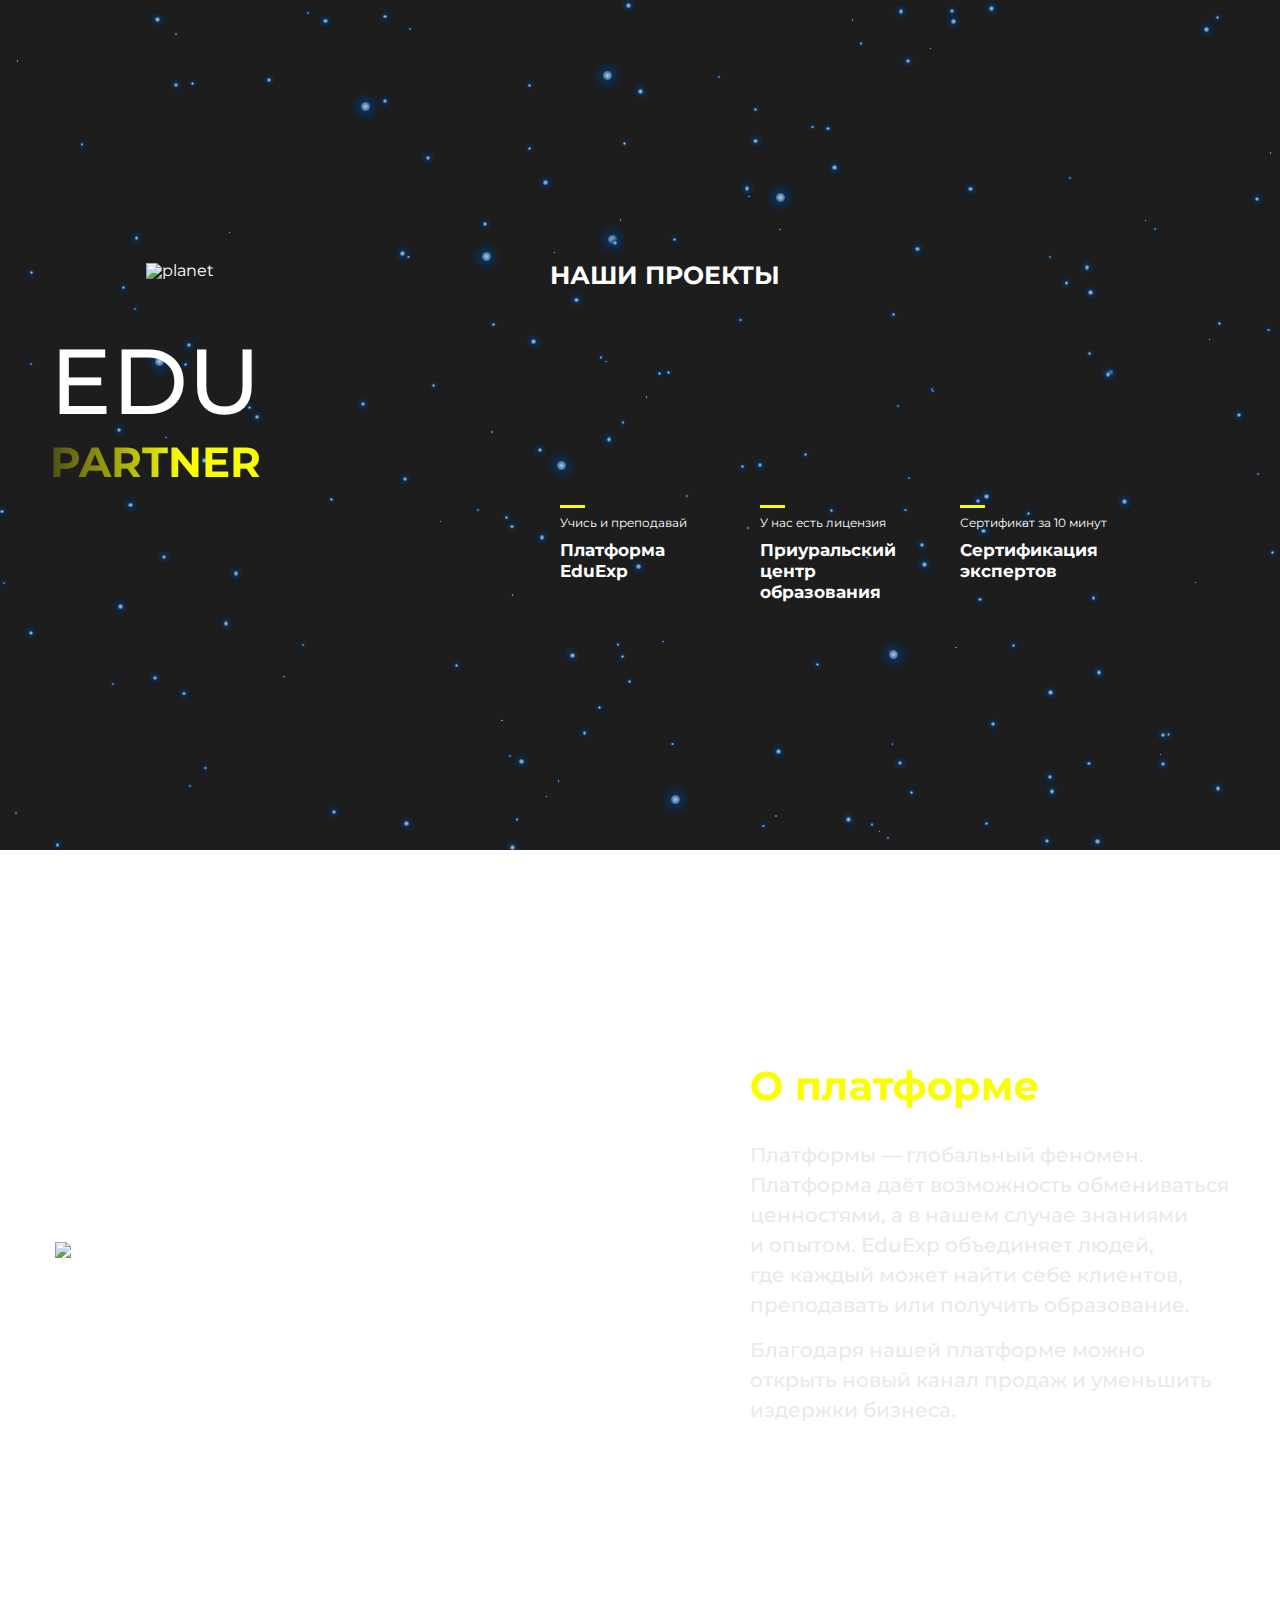
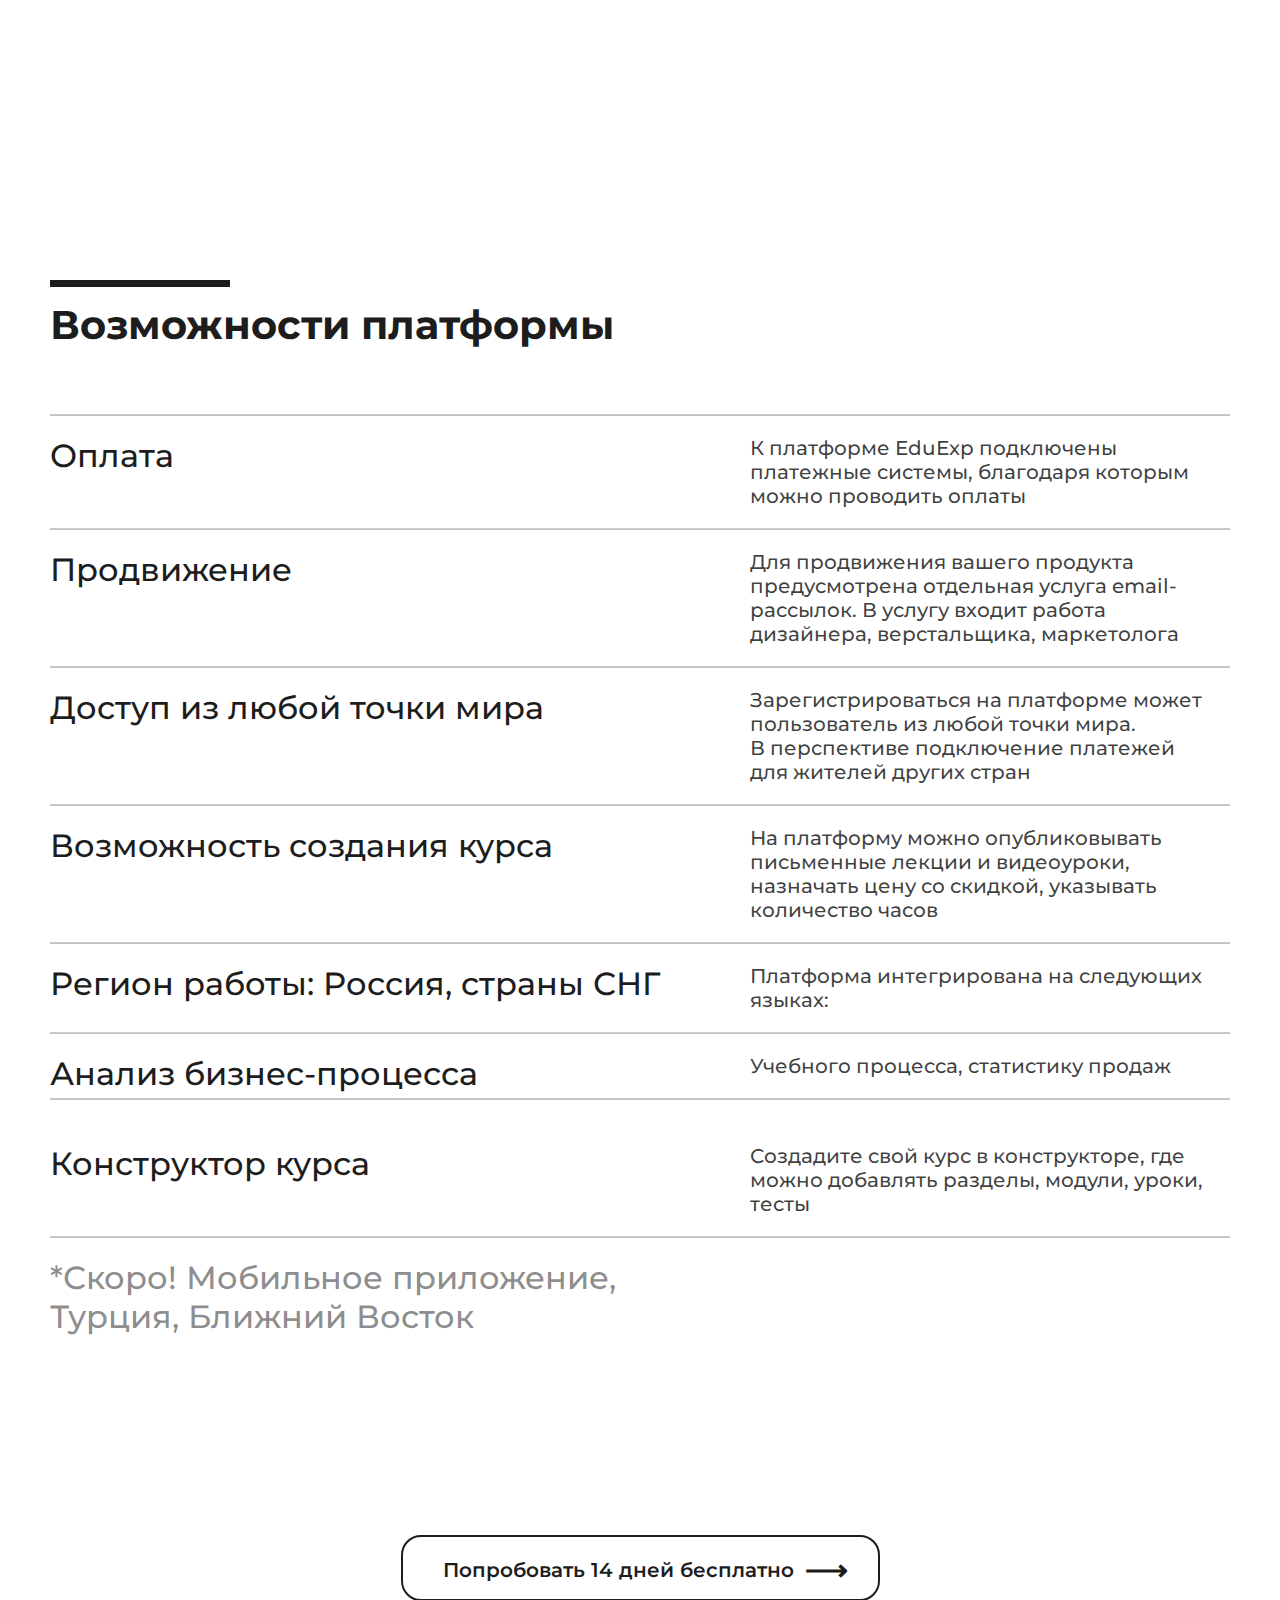
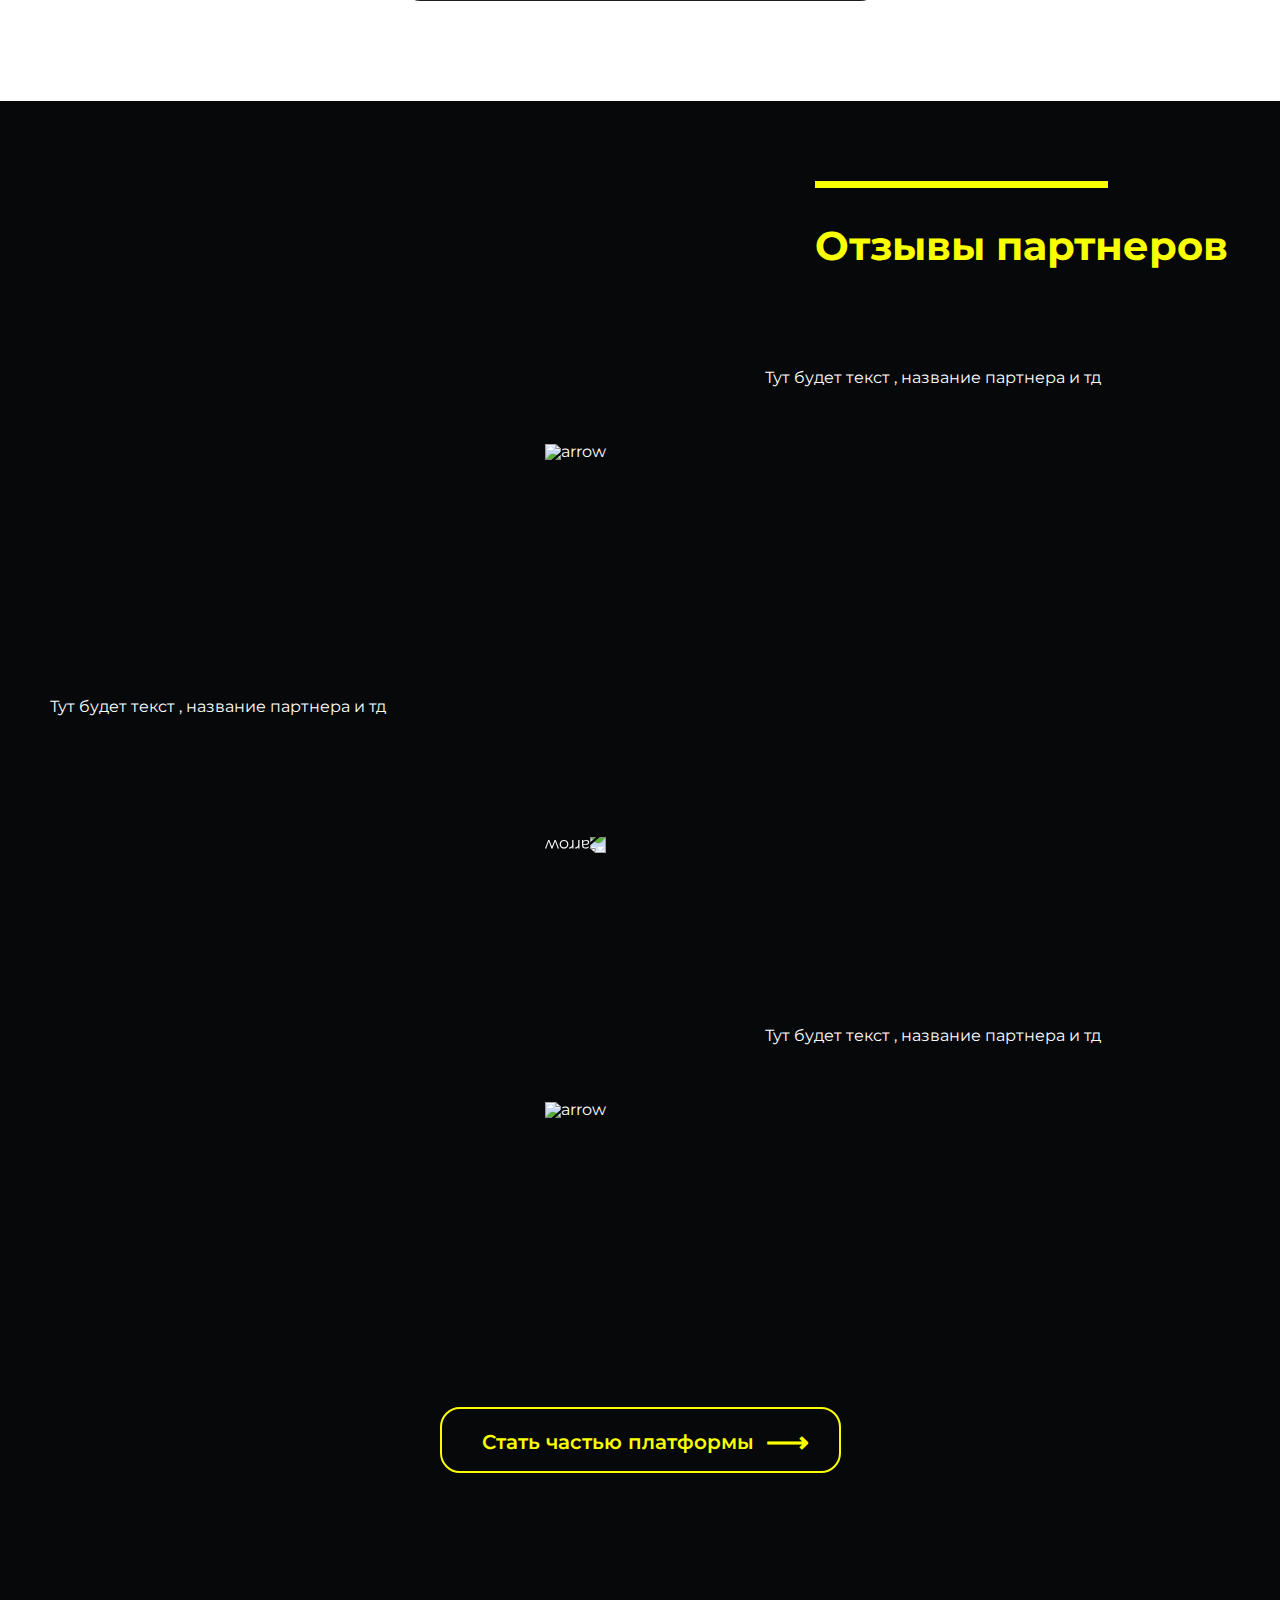
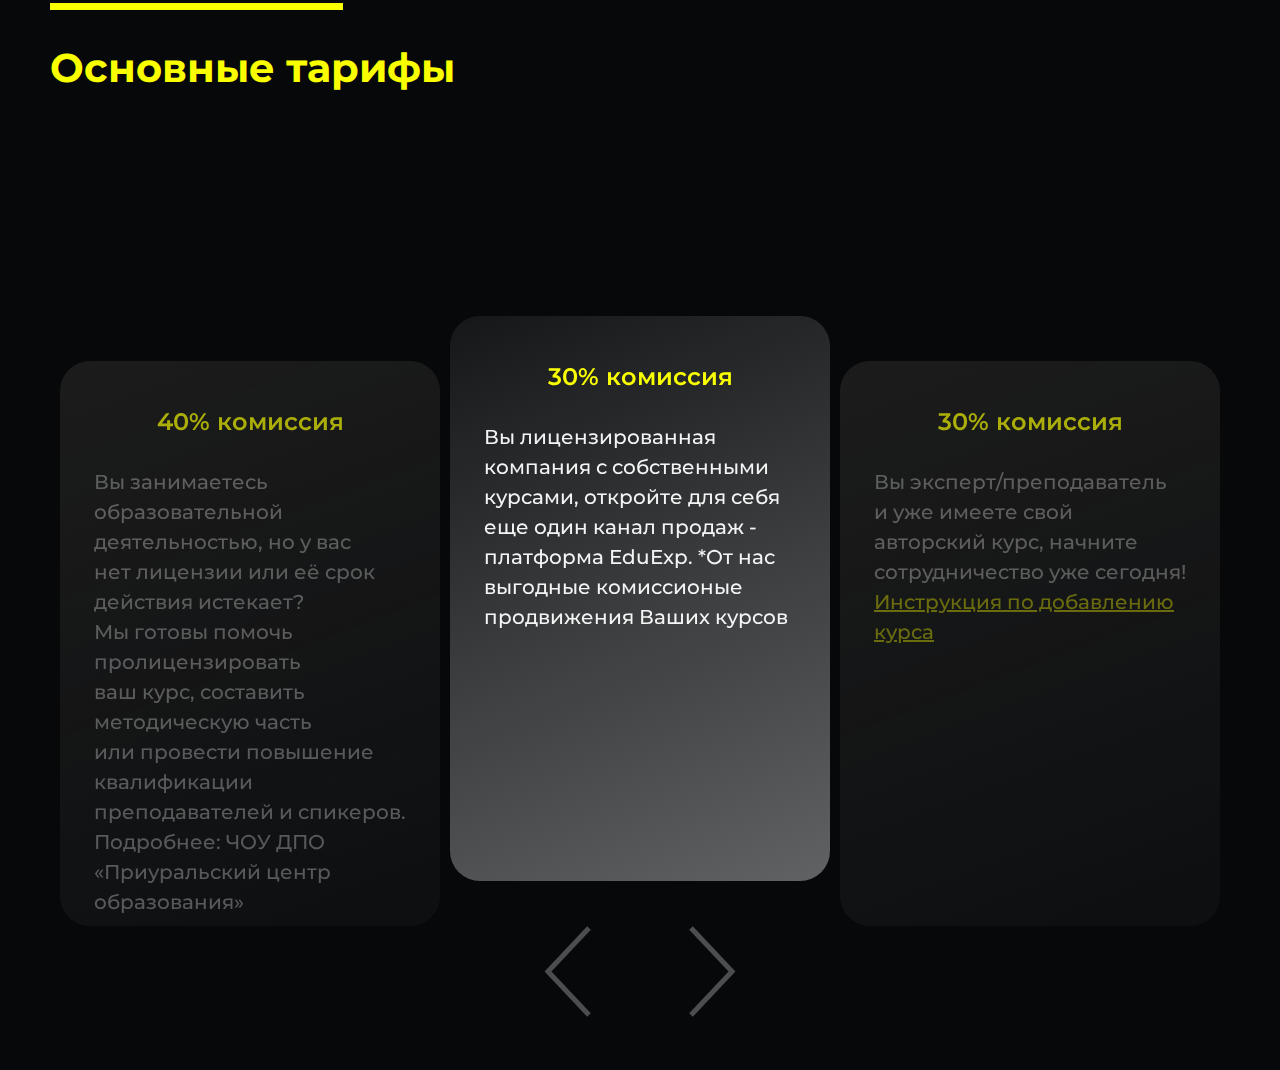
==== commit 641e0446: "Add files via upload" ====
--- a/index.html
+++ b/index.html
@@ -145,14 +145,14 @@
       </div>
       
       <a href="#" class="video-btn">Стать частью платформы</a>
-      <div class="video-block-bottom"></div>
     </div>
   <div class="slider">
     <div class="container">
-      <div class="slider-inner">
+      <h3 class="video-title">Основные тарифы</h3>
+      <div class="slider-inner" id="slider-inner-id">
         <div class="slider-block slider-block-shadow">
           <h3 class="slider-title">50% комиссия</h3>
-          <p class="slider-text">Вы занимаетесь образовательной деятельностью, но у вас нет лицензии или её срок действия истекает? Мы готовы помочь пролицензировать ваш курс, составить методическую часть или провести повышение квалификации преподавателей и спикеров. Подробнее: ЧОУ ДПО «Приуральский центр образования»</p>
+          <p class="slider-text">Вы эксперт/преподаватель и вам нужна помощь в создании курса!</p>
         </div>
         <div class="slider-block">
           <h3 class="slider-title">40% комиссия</h3>
@@ -170,7 +170,7 @@
         </div>
         <div class="slider-block slider-block-shadow">
           <h3 class="slider-title">50% комиссия</h3>
-          <p class="slider-text">Вы занимаетесь образовательной деятельностью, но у вас нет лицензии или её срок действия истекает? Мы готовы помочь пролицензировать ваш курс, составить методическую часть или провести повышение квалификации преподавателей и спикеров. Подробнее: ЧОУ ДПО «Приуральский центр образования»</p>
+          <p class="slider-text">Вы эксперт/преподаватель и вам нужна помощь в создании курса!</p>
         </div>
       </div>
       <div class="slider-arrows">
--- a/css/style.css
+++ b/css/style.css
@@ -481,6 +481,16 @@
 	display: block;
 	margin-left: auto;
 	width: 415px;
+	position: relative;
+}
+.video-title::after{
+	position: absolute;
+	content: '';
+	background-color:#FAFF00;
+	width: 293px;
+	height: 7px;
+	top: 80px;
+	left: 0;
 }
 .video-block{
 	margin-top: 100px;
@@ -502,10 +512,11 @@
 	margin-left: 20px;
 	margin-right: 20px;
 	margin-top: 74px;
+	transition: 2s;
 }
 
 .video-arrow-right{
-	margin-right: auto;
+	margin-right: 115px;
 }
 .video-arrow-left{
 	margin-left: auto;
@@ -522,6 +533,7 @@
 
 
 .video-btn{
+	margin-bottom: 50px;
 	display: block;
 	font-weight: 600;
 	font-size: 20px;
@@ -558,7 +570,9 @@
 }
 
 
-
+.slider .video-title{
+	margin-left: 0;
+}
 
 .slider{
 	
@@ -581,13 +595,15 @@
 	background: linear-gradient(339.46deg, rgba(29, 29, 29, 0.3854) 8.31%, rgba(29, 29, 29, 0.94) 95.53%);
 	backdrop-filter: blur(20px);
 	border-radius: 30px;
+	transition: 1s;
+	overflow: hidden;
 }
 .slider-block-mid{
 	margin-top: 0;
 	background: linear-gradient(337.52deg, rgba(244, 244, 244, 0.4606) -24.51%, rgba(244, 244, 244, 0) 119.94%);
 }
 .slider-block-shadow{
-	display: none;
+	width: 0;
 }
 .slider-title{
 	font-weight: 600;
@@ -598,12 +614,14 @@
 	margin-top: 45px;
 	margin-bottom: 30px;
 	text-align: center;
+	transition: 1s;
 }
 .slider-block-mid .slider-title{
 
 	color: #FAFF00;
 }
 .slider-text{
+	transition: 1s;
 	font-weight: 500;
 	font-size: 20px;
 	line-height: 30px;
@@ -619,6 +637,7 @@
 color: rgba(255, 255, 255, 0.95);
 }
 .slider-link{
+	transition: 1s;
 
 	font-weight: 500;
 	font-size: 20px;
@@ -637,7 +656,6 @@
 }
 .slider-arrows{
 	display: flex;
-	margin-top: 86px;
 	gap: 98px;
 }
 .slider-arrow-left{
@@ -649,8 +667,14 @@
 }
 
 
-
-
+.slider-arrows-svg:hover{
+	cursor: pointer;
+}
+.slider-arrows-svg:hover path{
+
+	stroke: #FAFF00;
+	opacity: 1;
+}
 
 /* Всплыв текста */
 
@@ -724,12 +748,11 @@
 		line-height: 12px;
 	}
 	.header__right-txt {
-		font-size: 10px;
+		font-size: 9px;
 		line-height: 14px;}
 	.header__right-block::after{
 		top: 80px;
 	}
-
 
 	.platform__left {
 		width: 400px;
@@ -798,9 +821,6 @@
 	.slider-block{
 		height: 500px;
 		width: 300px;
-	}
-	.slider-arrows{
-		margin-top: 30px;
 	}
 	.slider-arrows-svg{
 		width: 23px;height: 45px;
@@ -968,7 +988,13 @@
 	}
 
 
-
+	
+	.video-arrow-right, .video-arrow-left{
+		margin-top: 80px;
+		width: 50px;
+    height: 20px;
+	margin-right: 5px;
+	}
 	.platform__left,.platform__right{
 		width: 250px;
 	}
@@ -1004,14 +1030,13 @@
 		margin-right: 0;
 
 	}
+	
+	.video-arrow-right, .video-arrow-left{
+		margin-top: 25px;
+	}
 	.video-video__mid, .video-video {
 		width: 200px;
 		height: 110px;
-	}
-	.video-arrow-right, .video-arrow-left{
-		margin-top: 25px;
-		width: 50px;
-    height: 20px;
 	}
 	.slider-block{
 		width: 120px;
@@ -1020,7 +1045,7 @@
 		font-size: 12px;
 		line-height: 16px;
 		margin-top: 20px;
-		margin-bottom: 5px;
+		margin-bottom: 10px;
 	}
 	.slider-link, .slider-text{
 		margin-left: 7px;
@@ -1091,17 +1116,20 @@
 	.video-title{
 		width: 300px;
 	}
-	.slider-inner{
-		display: block;
-	}
 	.slider-block{
-		width: 80%;
+		width: 30%;
 		margin-left: auto;
 		margin-right: auto;
-		height: auto;
-    padding-bottom: 10px;
+		height: 225px;
+    	padding-bottom: 10px;
 		margin-top: 10px;
 	}
+	.slider-link, .slider-text {
+		margin-left: 9px;
+		margin-right: 8px;
+		font-size: 7px;
+		line-height:9px;
+	}
 	
 }
 @media (max-width: 320px) {
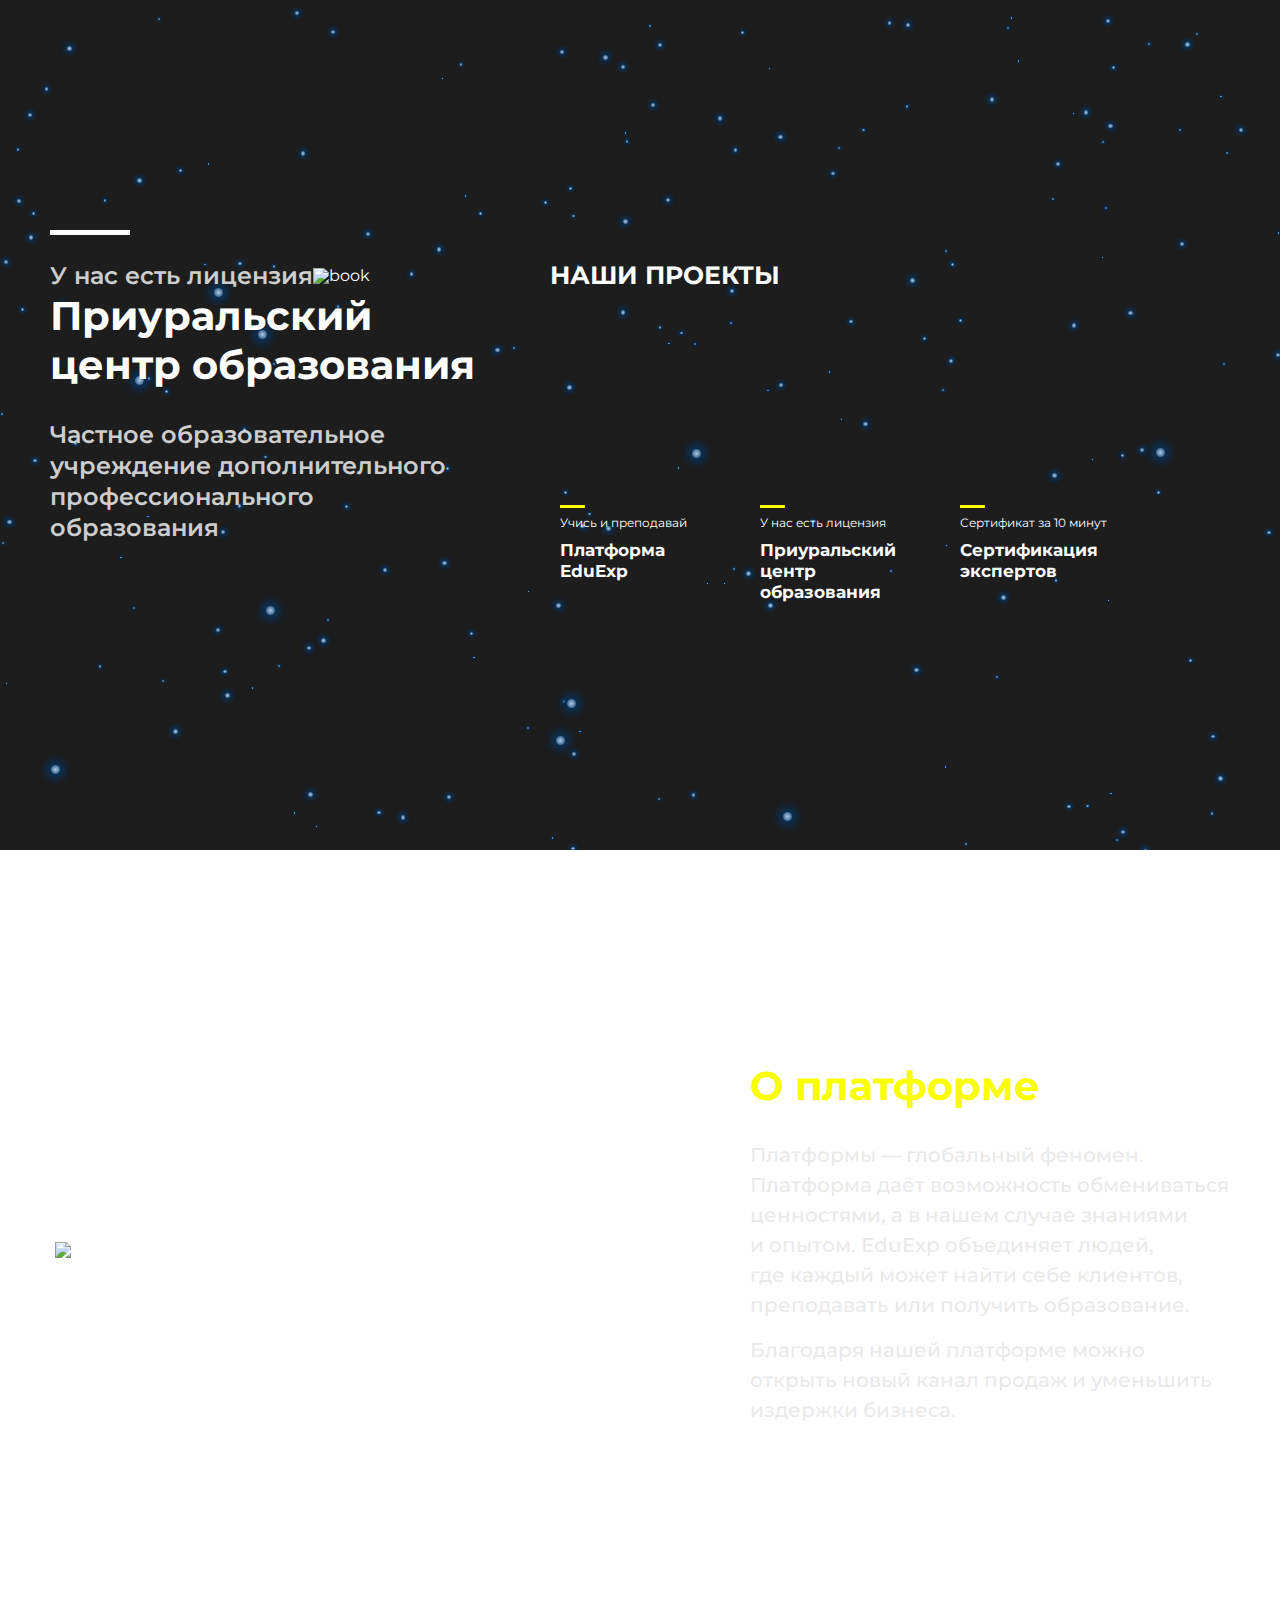
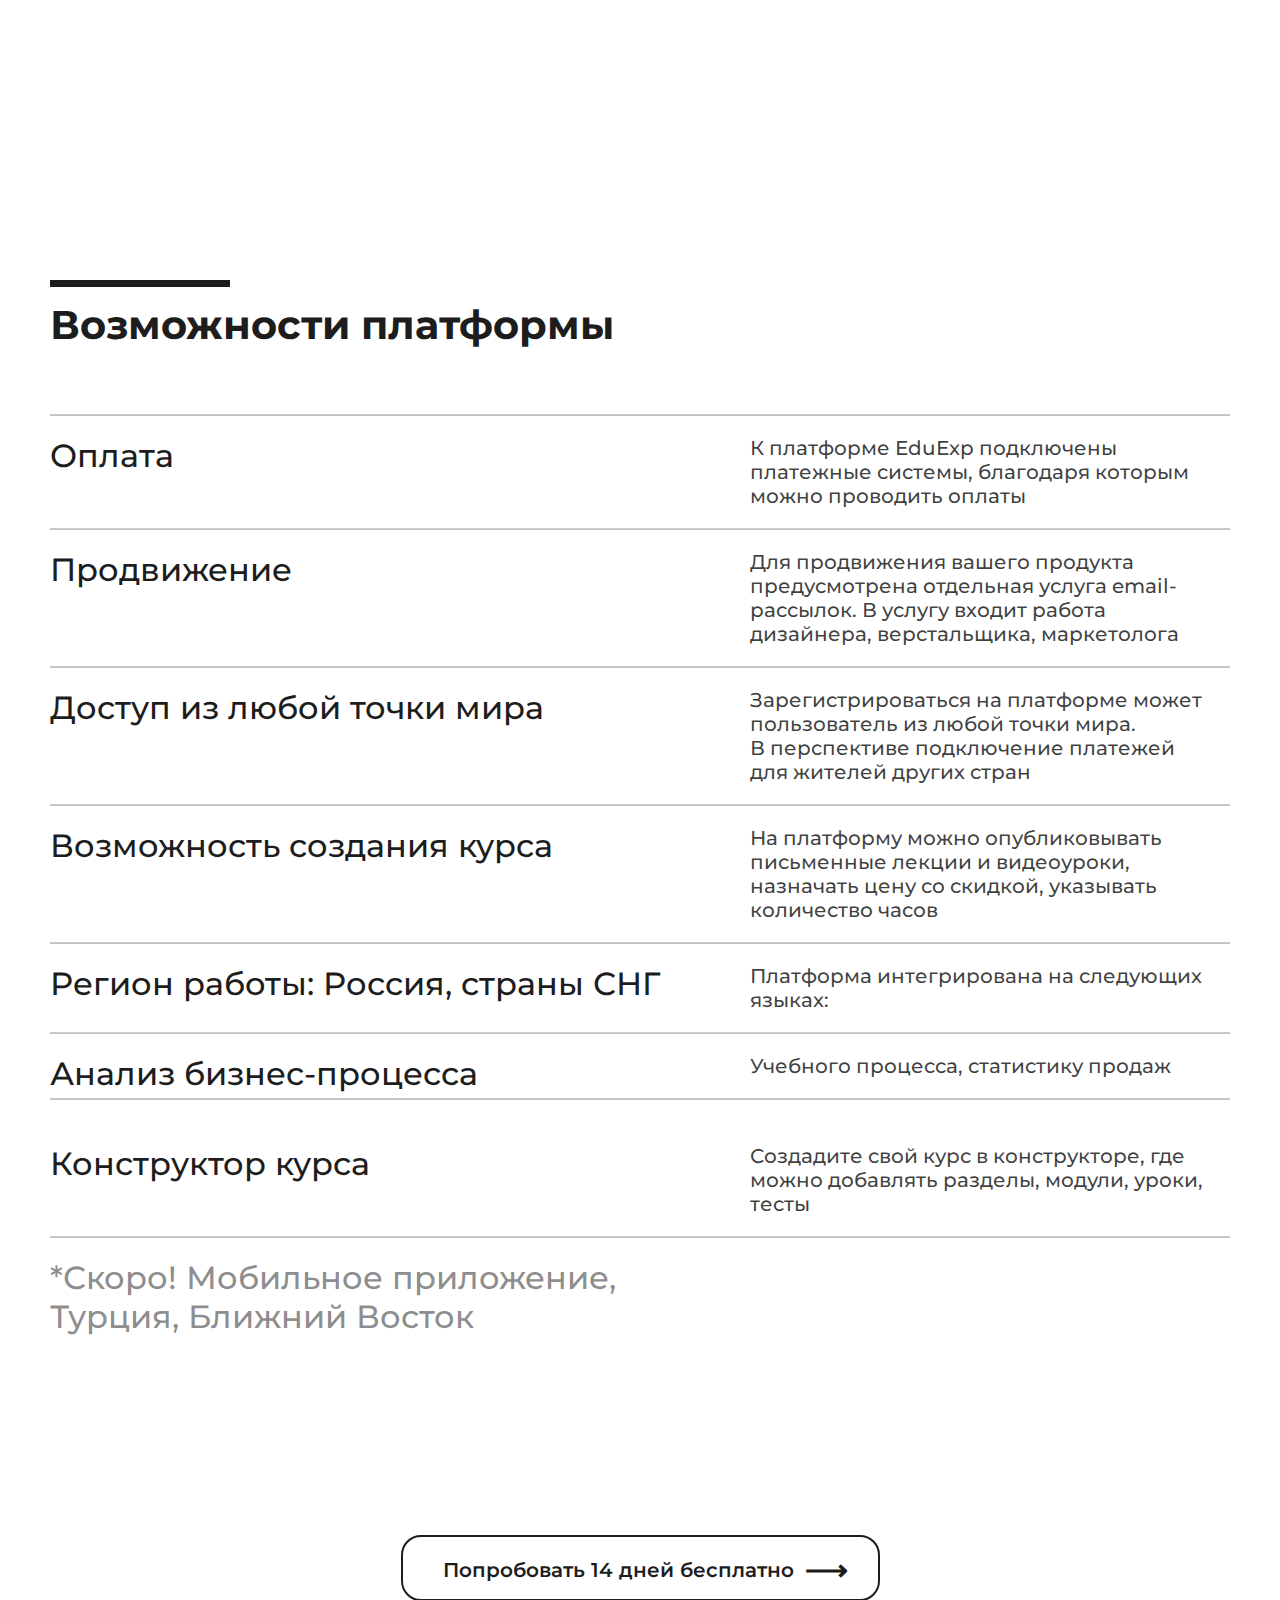
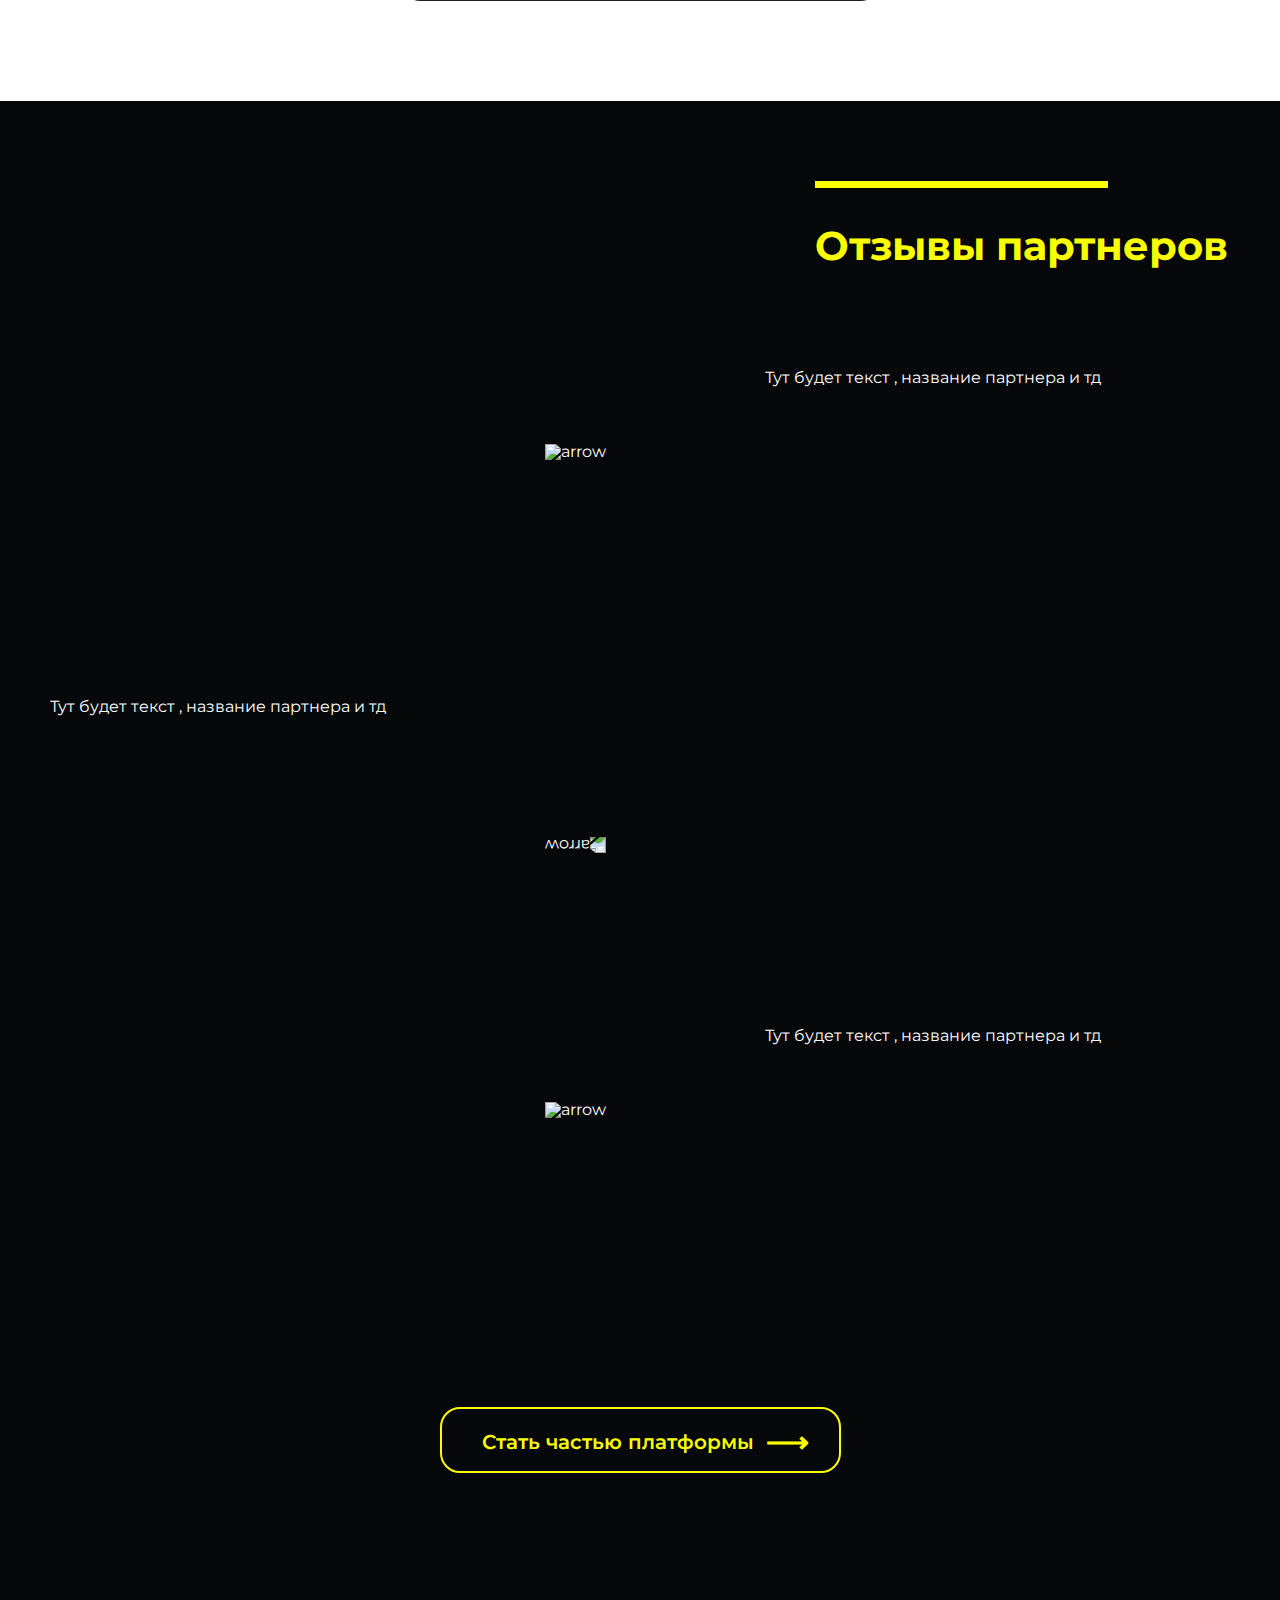
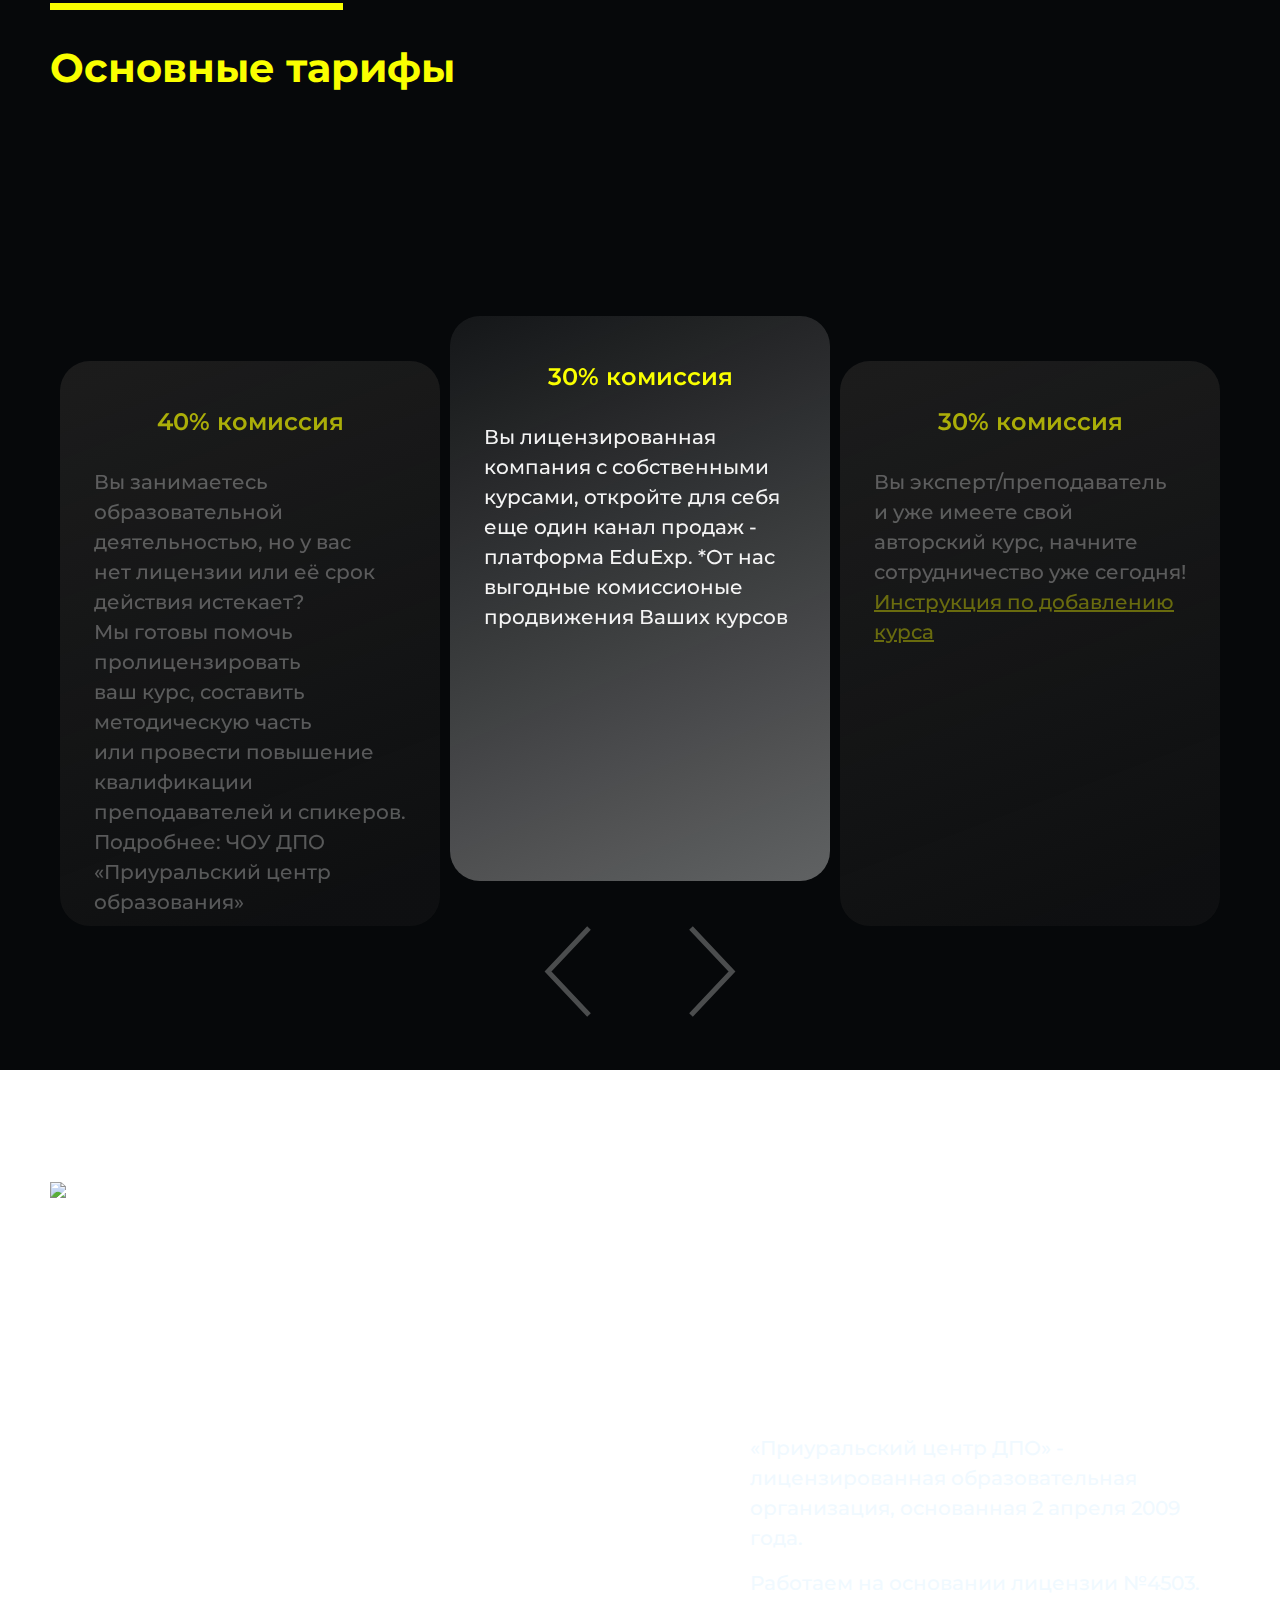
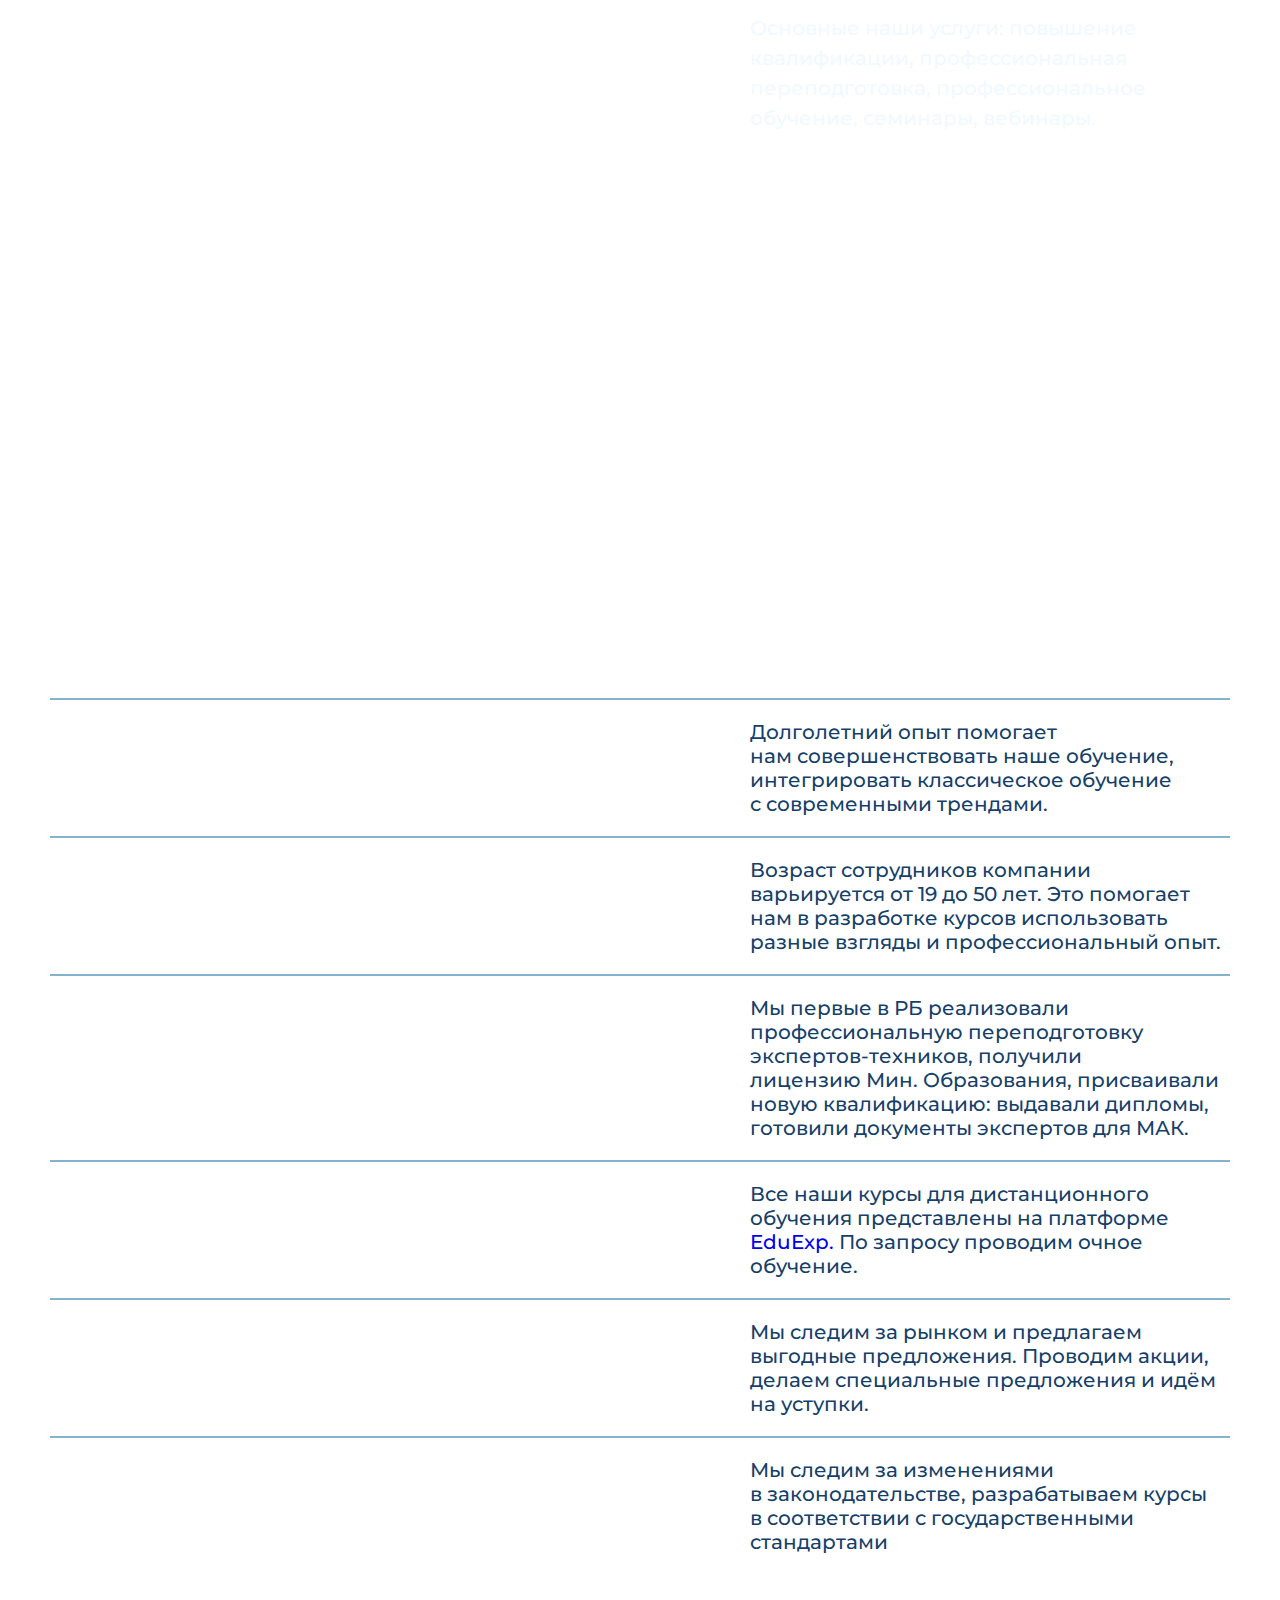
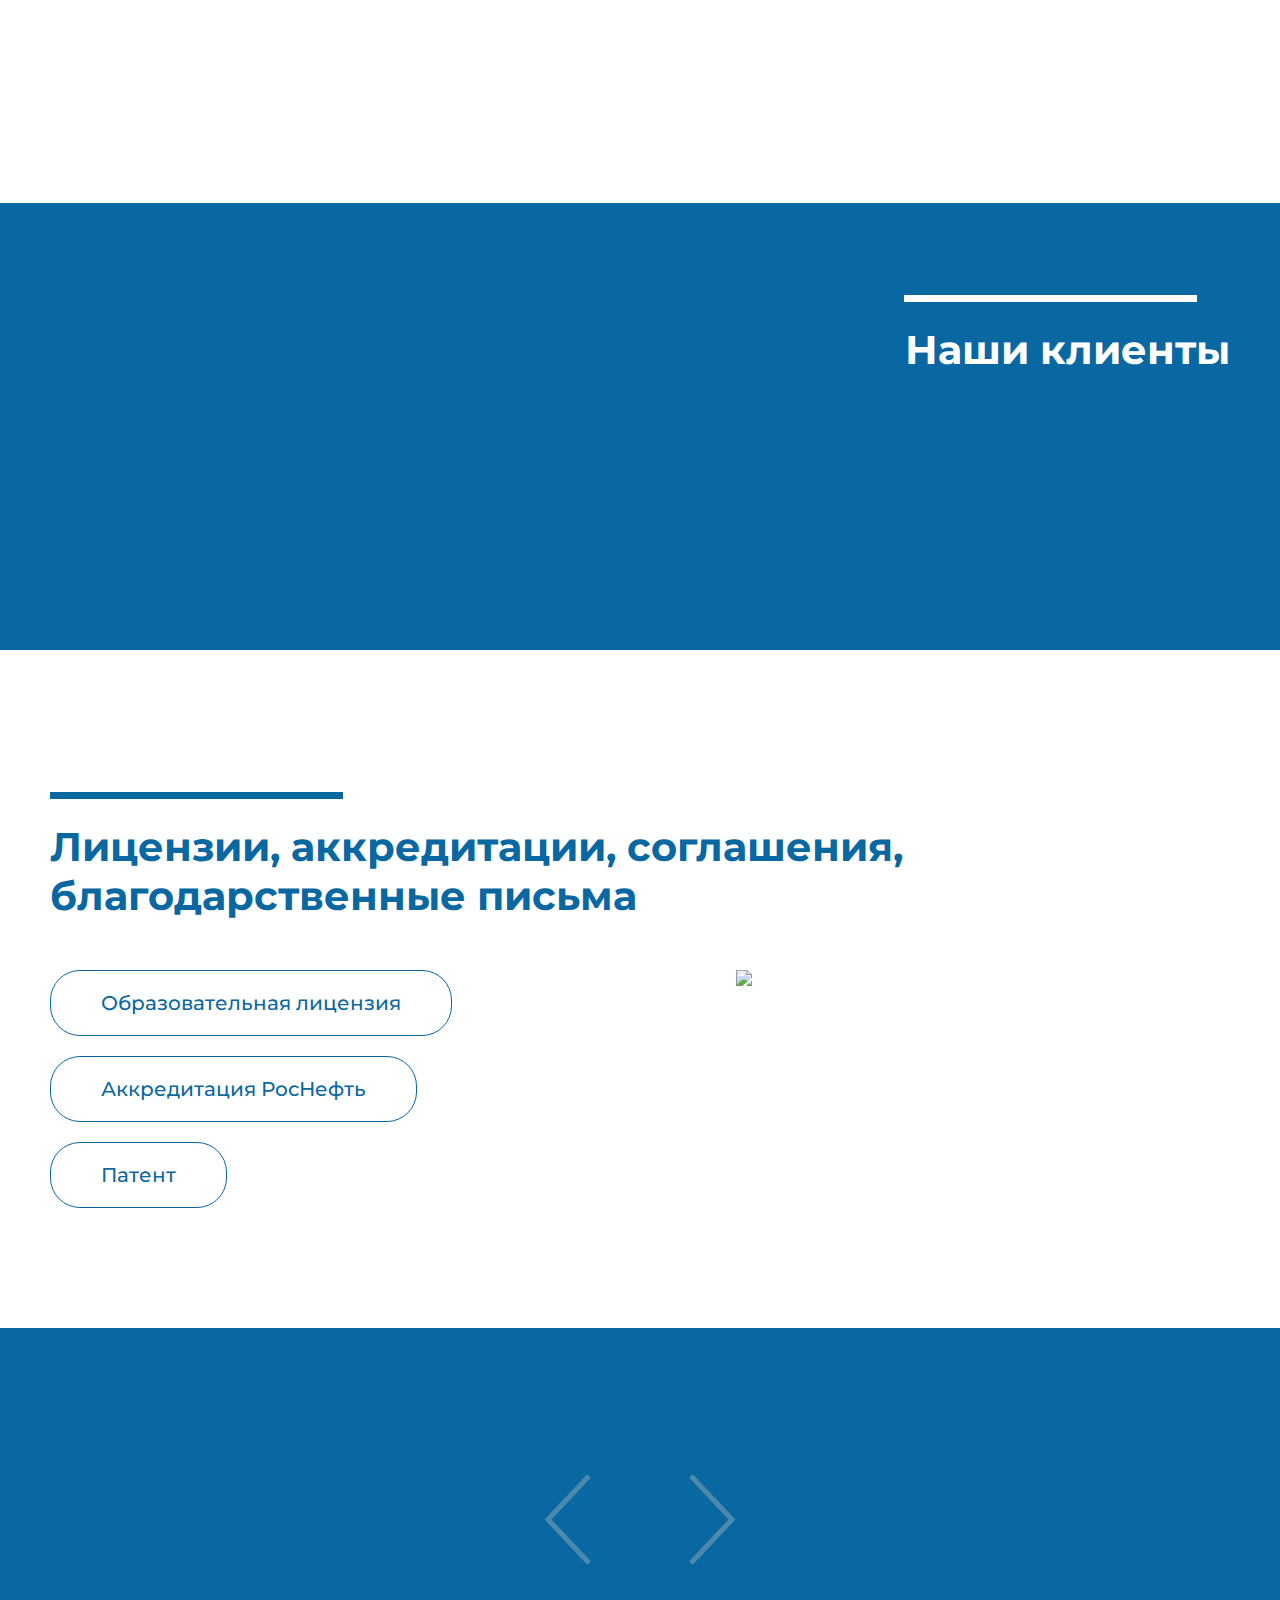
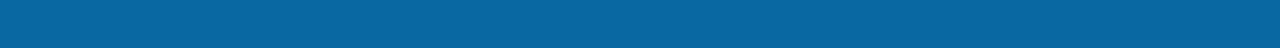
==== commit 564d55ef: "Add files via upload" ====
--- a/index.html
+++ b/index.html
@@ -18,7 +18,7 @@
       <div class="container">
         <div class="header__inner">
           <div class="header__left">
-            <div class="header__left-edupartner header-show">
+            <div class="header__left-edupartner ">
               <h1 class="header__left-title">EDU</h1>
               <p class="header__left-text">PARTNER</p>
               <img src="https://eduexp.ru/wp-content/uploads/2021/09/planet.svg" alt="planet" class="header__left-image">
@@ -29,6 +29,14 @@
               
               <a href="#" class="header__left-btn">Перейти на платформу</a>
             </div>
+            <div class="header__left-center header-show">
+              <div class="header__left-center-top">
+                <p class="header__left-center-text">У нас есть лицензия</p>
+                <img src="https://eduexp.ru/wp-content/uploads/2021/09/logo_center.png" alt="book" class="header__left-center-image">
+              </div>
+              <h2 class="header__left-center-title">Приуральский центр образования</h2>
+              <p class="header__left-center-text">Частное образовательное учреждение дополнительного профессионального образования</p>
+            </div>
           </div>
           <div class="header__right">
             <div class="header__right-top">
@@ -119,13 +127,13 @@
       </div>
     </div>
   </section>
-  <section class="try">
+  <section class="try" >
     <div class="container">
       <a href="#" class="try-btn">Попробовать 14 дней бесплатно</a>
     </div>
   </section>
 
-  <section class="video">
+  <section class="video" >
     <div class="container">
       <h3 class="video-title">Отзывы партнеров </h3>
       <div class="video-block">
@@ -134,7 +142,7 @@
         <p class="video-text">Тут будет текст , название партнера и тд</p>
       </div>
       <div class="video-block">
-        <p class="video-text">Тут будет текст , название партнера и тд </p>
+        <p class="video-text video-text-mid">Тут будет текст , название партнера и тд </p>
         <img src="https://eduexp.ru/wp-content/uploads/2021/09/arrow.png" alt="arrow" class="video-arrow-left">
         <iframe class="video-video__mid" width="560" height="315" src="https://www.youtube.com/embed/0-C0lCPFTj8?autoplay=0" title="YouTube video player" frameborder="0" allow="accelerometer; autoplay; clipboard-write; encrypted-media; gyroscope; picture-in-picture" allowfullscreen></iframe>
       </div>
@@ -146,7 +154,7 @@
       
       <a href="#" class="video-btn">Стать частью платформы</a>
     </div>
-  <div class="slider">
+  <div class="slider" >
     <div class="container">
       <h3 class="video-title">Основные тарифы</h3>
       <div class="slider-inner" id="slider-inner-id">
@@ -188,6 +196,174 @@
   </div>
 
 </section>
+
+
+
+
+
+  <section class="license">
+    <div class="container">
+      <div class="license-inner">
+        <div class="license-left">
+          <img src="https://eduexp.ru/wp-content/uploads/2021/09/lic_center.png" alt="Лицензия" class="license-image">
+        </div>
+        <div class="license-right">
+          <h2 class="license-title">О Приуральском центре образования </h2>
+          <p class="license-text">«Приуральский центр ДПО» - лицензированная образовательная организация, основанная 2 апреля 2009 года. </p>
+          <p class="license-text">Работаем на основании лицензии №4503.</p>
+          <p class="license-text">Основные наши услуги: повышение квалификации, профессиональная переподготовка, профессиональное обучение, семинары, вебинары.</p>
+        </div>
+      </div>
+    </div>
+  </section>
+  <section class="reasons">
+    <div class="container">
+      <div class="reasons__inner">
+        <h3 class="reasons-title">Возможности платформы</h3>
+        <hr class="reasons-line">
+        <div class="reasons-block">
+          <div class="reasons__left"><p class="reasons__left-text">Опыт образовательной деятельности более 13 лет</p></div>
+          <div class="reasons__right"><p class="reasons__right-text">Долголетний опыт помогает нам совершенствовать наше обучение, интегрировать классическое обучение с современными трендами.</p></div>
+        </div>
+        <hr class="reasons-line">
+        <div class="reasons-block">
+          <div class="reasons__left"><p class="reasons__left-text">Возраст сотрудников</p></div>
+          <div class="reasons__right"><p class="reasons__right-text">Возраст сотрудников компании варьируется от 19 до 50 лет. Это помогает нам в разработке курсов использовать разные взгляды и профессиональный опыт.</p></div>
+        </div>
+        <hr class="reasons-line">
+        <div class="reasons-block">
+          <div class="reasons__left"><p class="reasons__left-text">Мы первые</p></div>
+          <div class="reasons__right"><p class="reasons__right-text">Мы первые в РБ реализовали профессиональную переподготовку экспертов-техников, получили лицензию Мин. Образования, присваивали новую квалификацию: выдавали дипломы, готовили документы экспертов для МАК.</p></div>
+        </div>
+        <hr class="reasons-line">
+        <div class="reasons-block">
+          <div class="reasons__left"><p class="reasons__left-text">Дистанционное и очное обучение</p></div>
+          <div class="reasons__right"><p class="reasons__right-text">Все наши курсы для дистанционного обучения представлены на платформе <a class="reasons__right-link" href="#">EduExp.</a> По запросу проводим очное обучение.</p></div>
+        </div>
+        <hr class="reasons-line">
+        <div class="reasons-block">
+          <div class="reasons__left"><p class="reasons__left-text">Выгодная стоимость</p></div>
+          <div class="reasons__right"><p class="reasons__right-text">Мы следим за рынком и предлагаем выгодные предложения. Проводим акции, делаем специальные предложения и идём на уступки.</p></div>
+        </div>
+        <hr class="reasons-line">
+        <div class="reasons-block">
+          <div class="reasons__left"><p class="reasons__left-text">Обучение в соответствии с ФГОС и государственными Профессиональными стандартами</p></div>
+          <div class="reasons__right"><p class="reasons__right-text">Мы следим за изменениями в законодательстве, разрабатываем курсы в соответствии с государственными стандартами</p></div>
+        </div>
+      </div>
+    </div>
+  </section>
+
+  <section class="clients">
+    <div class="container">
+      <h2 class="clients-title">Наши клиенты</h2>
+      <div class="clients_inner">
+        <div class="clients_block">
+          <img src="https://eduexp.ru/wp-content/uploads/2021/09/gasprom-icon.svg" alt="" class="clients-image">
+        </div>
+        <div class="clients_block">
+          <img src="https://eduexp.ru/wp-content/uploads/2021/09/bashneft.svg" alt="" class="clients-image">
+        </div>
+        <div class="clients_block">
+          <img src="https://eduexp.ru/wp-content/uploads/2021/09/rosneft.svg" alt="" class="clients-image">
+        </div>
+        <div class="clients_block">
+          <img src="https://eduexp.ru/wp-content/uploads/2021/09/bashavto.svg" alt="" class="clients-image">
+        </div>
+        <div class="clients_block">
+          <img src="https://eduexp.ru/wp-content/uploads/2021/09/transneft.svg" alt="" class="clients-image">
+        </div>
+        <div class="clients_block">
+          <img src="https://eduexp.ru/wp-content/uploads/2021/09/gasprom.svg" alt="" class="clients-image">
+        </div>
+        <div class="clients_block">
+          <img src="https://eduexp.ru/wp-content/uploads/2021/09/ufavoda.svg" alt="" class="clients-image">
+        </div>
+        <div class="clients_block">
+          <img src="https://eduexp.ru/wp-content/uploads/2021/09/BTA.svg" alt="" class="clients-image">
+        </div>
+        <div class="clients_block">
+          <img src="https://eduexp.ru/wp-content/uploads/2021/09/Alecond.svg" alt="" class="clients-image">
+        </div>
+        <div class="clients_block">
+          <img src="https://eduexp.ru/wp-content/uploads/2021/09/incomoc.svg" alt="" class="clients-image">
+        </div>
+        <div class="clients_block">
+          <img src="https://eduexp.ru/wp-content/uploads/2021/09/akspert.svg" alt="" class="clients-image">
+        </div>
+        <div class="clients_block">
+          <img src="https://eduexp.ru/wp-content/uploads/2021/09/concern.svg" alt="" class="clients-image">
+        </div>
+        <div class="clients_block">
+          <img src="https://eduexp.ru/wp-content/uploads/2021/09/PAPC.svg" alt="" class="clients-image">
+        </div>
+        <div class="clients_block">
+          <img src="https://eduexp.ru/wp-content/uploads/2021/09/ufaaro.svg" alt="" class="clients-image">
+        </div>
+      </div>
+    </div>
+  </section>
+
+
+  <section class="docs">
+    <div class="container">
+      <h2 class="docs-title">Лицензии, аккредитации, соглашения, благодарственные письма</h2>
+      <div class="docs_inner">
+        <div class="docs_left">
+          <button class="docs_left-btn">
+            Образовательная лицензия
+          </button>
+          <button class="docs_left-btn">
+            Аккредитация РосНефть
+          </button>
+          <button class="docs_left-btn">
+            Патент
+          </button>
+        </div>
+        <div class="docs_right">
+          <img src="https://eduexp.ru/wp-content/uploads/2021/09/lic_center.png" alt="Лицензия" class="docs_right-img">
+        </div>
+      </div>
+    </div>
+  </section>
+  <section class="diplom">
+    <div class="container">
+      <div class="diplom-inner" id="diplom-inner-id">
+        <div class="diplom-block diplom-block-shadow">
+          <img src="https://eduexp.ru/wp-content/uploads/2021/09/diplom-slider-1.png" alt="" class="diplom-image">
+        </div>
+        <div class="diplom-block">
+          <img src="https://eduexp.ru/wp-content/uploads/2021/09/diplom-slider-2.png" alt="" class="diplom-image">
+          
+        </div>
+        <div class="diplom-block diplom-block-mid">
+          <img src="https://eduexp.ru/wp-content/uploads/2021/09/diplom-slider-3.png" alt="" class="diplom-image">
+          
+        </div>
+        <div class="diplom-block">
+          <img src="https://eduexp.ru/wp-content/uploads/2021/09/diplom-tr.png" alt="" class="diplom-image">
+          
+        </div>
+        <div class="diplom-block diplom-block-shadow">
+          <img src="https://eduexp.ru/wp-content/uploads/2021/09/diplom-br.png" alt="" class="diplom-image">
+          
+        </div>
+      </div>
+      <div class="diplom-arrows">
+        <div class="diplom-arrow-left"><svg class="diplom-arrows-svg" width="47" height="91" viewBox="0 0 47 91" fill="none" xmlns="http://www.w3.org/2000/svg">
+          <path d="M45 2L4 45.5L45 89" stroke="#C4C4C4"  stroke-opacity="0.37" stroke-width="5"/>
+          </svg>
+          </div>
+        <div class="diplom-arrow-right"><svg class="diplom-arrows-svg" width="47" height="91" viewBox="0 0 47 91" fill="none" xmlns="http://www.w3.org/2000/svg">
+          <path d="M2 2L43 45.5L2 89" stroke="#C4C4C4" stroke-opacity="0.37" stroke-width="5"/>
+          </svg>          
+        </div>
+
+      </div>
+    </div>
+  </section>
+
+</section>
   <script src="https://cdnjs.cloudflare.com/ajax/libs/jquery/3.3.1/jquery.min.js"></script>
   <script src="js/main.js"></script>
 </body>
--- a/css/style.css
+++ b/css/style.css
@@ -129,6 +129,60 @@
 	z-index: -1;
 }
 
+
+
+.header__left-center{
+	
+	display: none;
+	transition: 1s;
+	transform: translateY(70%);
+	opacity: 0;
+}
+.header__left-center-top{
+	display: flex;
+	align-items: center;
+}
+.header__left-center-text{
+	max-width: 420px;
+
+	font-family: 'Montserrat';
+	font-style: normal;
+	font-weight: 600;
+	font-size: 24px;
+	line-height: 31px ;
+	color: rgba(255, 255, 255, 0.8);
+}
+.header__left-center-top .header__left-center-text{
+	width: 263px;
+	position: relative;
+}
+.header__left-center-top .header__left-center-text::after{
+	position: absolute;
+	content:'';
+	width: 80px;
+	height: 5px;
+	background-color: white;
+	left: 0;
+	top: -30px;
+}
+.header__left-center-image{
+
+}
+.header__left-center-title{
+margin-bottom: 30px;
+	width: 427px;
+font-family: 'Montserrat';
+font-style: normal;
+font-weight: 700;
+font-size: 40px;
+line-height: 49px;
+
+color: #FFFFFF;
+}
+
+
+
+
 .header__right{
 	margin-bottom: 215px;
 }
@@ -676,6 +730,295 @@
 	opacity: 1;
 }
 
+
+
+.license{
+	
+	background-image: url(https://eduexp.ru/wp-content/uploads/2021/09/license_center.png);
+	background-repeat: no-repeat;
+	background-size: cover;
+	background-position: center center;
+	height: 864px;
+	margin-bottom: 150px;
+	padding-top: 112px;
+	padding-bottom: 112px;
+}
+
+.license-inner{
+	display: flex;
+	justify-content: space-between;
+}
+.license-right{
+	width: 480px;
+	margin-top: 123px;
+}
+.license-image{
+	width: 100%;
+}
+.license-title{
+	
+font-family: 'Montserrat';
+font-style: normal;
+font-weight: 700;
+font-size: 40px;
+line-height: 49px;
+
+color: #FFFFFF;
+margin-bottom: 30px;
+}
+.license-text{
+	margin-bottom: 15px;
+	font-family: 'Montserrat';
+	font-style: normal;
+	font-weight: 500;
+	font-size: 20px;
+	line-height:  30px;
+	color: rgba(236, 248, 255, 0.8);
+	
+}
+
+
+
+.reasons{
+	background-image: url(https://eduexp.ru/wp-content/uploads/2021/09/white-blue.png);
+	background-repeat: no-repeat;
+	background-size: cover;
+	background-position: center center;
+	margin-bottom: 148px;
+	padding-bottom: 80px;
+	padding-top: 100px;
+}
+.reasons__inner{
+
+}
+.reasons-title{
+	font-family: 'Montserrat';
+	font-style: normal;
+	font-weight: 700;
+	font-size: 40px;
+	line-height: 49px;
+	/* identical to box height */
+	
+	position: relative;
+	color: #FFFFFF;
+	margin-bottom: 65px;
+
+}
+.reasons-title::after{
+	position: absolute;
+	content:'';
+	width: 180px;height: 7px;
+	background-color:white;
+	left: 0;
+	top: -30px;
+}
+.reasons-line{
+	border: 1px solid rgba(9, 103, 161, 0.5);
+	margin-bottom: 20px;
+	margin-top: 20px;
+}
+.reasons-block{
+	display: flex;
+	justify-content: space-between;
+
+}
+.reasons__left{
+
+}
+.reasons__left-text{
+	font-family: 'Montserrat';
+	font-style: normal;
+	font-weight: 500;
+	font-size: 32px;
+	line-height: 39px;
+	
+	color: #FFFFFF;	
+}
+.reasons__right{
+
+}
+.reasons__right-text{
+	font-family: 'Montserrat';
+	font-style: normal;
+	font-weight: 500;
+	font-size: 20px;
+	line-height: 24px;
+	
+	color: #154069;
+	width: 480px;
+}
+.reasons__right-link{
+
+}
+
+
+
+
+
+
+.clients{
+	background-color:#0967A1;
+	padding-top: 122px;
+	padding-bottom: 120px;
+}
+.clients-title{
+	text-align: right;
+	margin-left: auto;
+	font-family: 'Montserrat';
+	font-style: normal;
+	font-weight: 700;
+	font-size: 40px;
+	line-height: 49px;
+	color: #FFFFFF;
+	margin-bottom: 110px;
+	position: relative;
+	width: 326px;
+}
+.clients-title::after{
+	position: absolute;
+	content:'';
+	width: 293px;height: 7px;
+	background-color:white;
+	left: 0;
+	top: -30px;
+}
+.clients_inner{
+	display: flex;
+	flex-wrap: wrap;
+	align-items: center
+
+
+}
+.clients_block{
+	margin-bottom: 46px;
+
+}
+.clients-image{
+	display: flex;
+    align-items: center;
+}
+
+
+
+.docs{
+	padding-top: 172px;
+	padding-bottom: 100px;
+}
+.docs-title{
+
+	position: relative;
+	font-family: 'Montserrat';
+	font-style: normal;
+	font-weight: 700;
+	font-size: 40px;
+	line-height: 49px;
+	
+	color: #0967A1;
+	margin-bottom: 50px;
+	
+}
+.docs-title::after{
+	position: absolute;
+	content:'';
+	width: 293px;height: 7px;
+	background-color:#0967A1;
+	left: 0;
+	top: -30px;
+
+}
+.docs_inner{
+	display: flex;
+}
+.docs_left{
+
+}
+.docs_left-btn{
+	display: block;
+	padding: 20px 50px;
+	border: 1px solid #0967A1;
+	border-radius: 30px;
+	font-family: 'Montserrat';
+	font-style: normal;
+	font-weight: 500;
+	font-size: 20px;
+	line-height: 24px;
+	background-color:white;
+	margin-bottom: 20px;
+	color: #0967A1;
+	cursor: pointer;
+}
+.docs_left-btn:hover{
+	
+color: #FFFFFF;
+background-color:#0967A1;
+}
+.docs_right-img{
+	display: block;
+	margin-left: 284px;
+	width: 371px;
+	margin-right: auto;
+}
+
+
+
+
+
+
+
+.diplom{
+	background: #0967A1;
+	padding-bottom: 80px;
+	padding-top: 80px;
+}
+.diplom-inner{
+	display: flex;
+	justify-content: space-between;
+}
+.diplom-block{
+	width: 380px;
+	max-height: 544px;
+	transition: 1s;
+	overflow: hidden;
+}
+.diplom-block-shadow{
+	width: 0;
+}
+.diplom-image{
+	width: 100%;
+}
+.diplom-arrows{
+	display: flex;
+	gap: 98px;
+	margin-top: 50px;
+}
+.diplom-arrow-left{
+	margin-left: auto;
+
+}
+.diplom-arrow-right{
+	margin-right: auto;
+}
+
+
+.diplom-arrows-svg:hover{
+	cursor: pointer;
+}
+.diplom-arrows-svg:hover path{
+
+	stroke: #FAFF00;
+	opacity: 1;
+}
+
+
+
+
+
+
+
+
+
+
+
 /* Всплыв текста */
 
 .header-show{
@@ -691,6 +1034,19 @@
 
 
 
+
+
+
+
+
+
+
+
+
+
+
+
+
 @media (max-width: 1200px) {
 	.header{
 		height: auto;
@@ -716,7 +1072,7 @@
 		width: 160px;
 		margin-bottom: 30px;
 	}
-	.header__left-txt::before{
+	.header__left-txt::before,.header__left-center-text::before{
 		width: 40px;
 	}
 
@@ -731,7 +1087,7 @@
 
 
 
-	.header__right-title,.header__left-txt {
+	.header__right-title,.header__left-txt,.header__left-center-text {
 		font-size: 18px;
 		line-height: 24px
 	}
@@ -754,28 +1110,28 @@
 		top: 80px;
 	}
 
-	.platform__left {
+	.platform__left,.license-left {
 		width: 400px;
 	}
-	.platform__right-title,.opportunities-title,.video-title{
+	.platform__right-title,.opportunities-title,.video-title,.reasons-title,.license-title,.clients-title,.docs-title,.header__left-center-title {
 		font-size: 30px;
     	line-height: 40px;
 	}
 
-	.platform__right-text,.opportunities__right-text,.try-btn,.slider-text,.slider-link,.video-btn{
+	.platform__right-text,.opportunities__right-text,.try-btn,.slider-text,.slider-link,.video-btn,.license-text,.reasons__right-text,.docs_left-btn{
 		font-size: 16px;
 		line-height: 22px;
 	}
 	.opportunities-block{
 		justify-content: space-between;
 	}
-	.opportunities__left-text,.opportunities-comment {
+	.opportunities__left-text,.opportunities-comment,.reasons__left-text {
 		display: block;
 		max-width: 500px;
 		font-size: 24px;
 		line-height: 30px;
 	}
-	.opportunities__right-text {
+	.opportunities__right-text,.reasons__right-text {
 		max-width: 400px;
 		display: block;
 	}
@@ -795,12 +1151,22 @@
 		margin-left: auto;
 		margin-right: auto;
 	}
+	.video-title::after{
+		top: 50px;
+	}
 	.video-arrow-right,.video-arrow-left{
 		width: 100px;
 		height: 40px;
 	}
+	
 	.video-text{
-		margin: auto;
+		width: 270px;
+		margin-right: 0;
+		margin-left: auto;
+	}
+	.video-text-mid{
+		margin-left: 0;
+		margin-right: auto;
 	}
 	.video-block{
 		margin-top: 50px;
@@ -822,8 +1188,34 @@
 		height: 500px;
 		width: 300px;
 	}
-	.slider-arrows-svg{
+	.slider-arrows-svg,.diplom-arrows-svg{
 		width: 23px;height: 45px;
+	}
+
+
+
+	.header__left-center-image{
+		width: 120px;
+	}
+	.clients-title{
+		width: 245px;
+		margin-bottom: 50px;
+	}
+	.clients-title::after{
+		width: 100px;
+	}
+	.clients_inner{
+		justify-content: space-around;
+	}
+	.docs{
+		padding-top: 100px;
+		padding-bottom: 50px;
+	}
+	.docs_left-btn{
+		padding: 10px 20px;
+	}
+	.diplom-block{
+		width: 300px;
 	}
 }
 
@@ -838,7 +1230,7 @@
 	.header__right-blocks{
 		margin-right: 0;
 	}
-	.header__right-title, .header__left-txt {
+	.header__right-title, .header__left-txt,.header__left-center-text {
 		font-size: 16px;
 		line-height: 18px;
 		margin-bottom: 20px;
@@ -868,15 +1260,15 @@
 		justify-content: space-around;
 		
 	}
-	.platform__right-title, .opportunities-title, .video-title {
+	.platform__right-title, .opportunities-title, .video-title,.reasons-title,.license-title,.clients-title,.docs-title,.header__left-center-title {
 		font-size: 22px;
 		line-height: 30px;
 	}
-	.platform__right-text, .opportunities__right-text, .try-btn, .slider-text, .slider-link, .video-btn,.video-text {
+	.platform__right-text, .opportunities__right-text, .try-btn, .slider-text, .slider-link, .video-btn,.video-text,.license-text,.reasons__right-text,.docs_left-btn {
 		font-size: 12px;
 		line-height: 16px;
 	}
-	.platform__right {
+	.platform__right,.license-right {
 		width: 300px;
 	}
 	.platform{
@@ -886,7 +1278,7 @@
 	.platform, .opportunities,.try{
 		margin-bottom: 50px;
 	}
-	.opportunities__left-text, .opportunities-comment {
+	.opportunities__left-text, .opportunities-comment,.reasons__left-text {
 		max-width: 489px;
 		font-size: 18px;
 		line-height: 24px;
@@ -895,10 +1287,13 @@
 		padding-top: 50px;
 		padding-bottom: 30px;
 	}
+	.opportunities-title::before{
+		top: 40px;
+	}
 	.opportunities-block {
 		padding-top: 5px;
 	}
-	.opportunities__right-text{
+	.opportunities__right-text,.reasons__right-text{
 		margin-bottom: 5px;
 	}
 	.opportunities-comment{
@@ -915,11 +1310,19 @@
 		margin-top: 10px;
 	}
 	.video-video__mid,.video-video {
-		width: 320px;
-		height: 181px;
+		width: 270px;
+		height: 155px;
 	}
 	.video-arrow-right{
 		margin-right: 20px;
+	}
+	.video-title::after{
+		top: 40px;
+		width: 100px;
+		height: 4px;
+	}
+	.video-text{
+		width: 255px;
 	}
 	.video-btn {
 		margin-top: 50px;
@@ -941,11 +1344,93 @@
 		height: 320px;
 		width: 200px;
 	}
-	.slider-text{
+	.slider-text,.slider-link{
 		margin-left: 10px;
 		margin-right: 10px;
 	}
-}
+
+
+
+
+
+	.header__left-center-text{
+		max-width: 225px;
+	}
+	.header__left-center-title{
+		width: 350px;
+	}
+	.header__left-center-image{
+		width: 100px;
+	}
+
+
+
+	.license,.reasons{
+		padding: 100px 0;
+		height: auto;
+		margin-bottom: 50px;
+	}
+	.license-inner{
+		justify-content: space-around;
+	}
+	.license-right{
+		margin-top: 50px;
+	}
+
+
+
+
+
+	.reasons-title,.clients-title{
+		margin-bottom: 30px;
+	}
+
+
+	.reasons__right {
+		max-width: 40%;
+	}
+	.reasons__right-text{
+		width: 100%;
+	}
+	.reasons__left-text{
+		max-width: 400px;
+	}
+
+
+	.clients-title{
+		width: 180px;
+	}
+
+
+
+
+
+	.docs_inner{
+		justify-content: space-between;
+
+	}
+	.docs_right-img{
+		margin-left: 0;
+	}
+	.docs-title{
+		width: 325px;
+
+	}
+	.docs_right{
+		width: 50%;
+	}
+
+	.diplom-block{
+		width: 240px;
+	}
+	.diplom{
+		padding: 50px 0;
+	}
+	.diplom-arrows{
+		margin-top: 30px;
+	}
+}
+
 
 
 @media (max-width: 768px) {
@@ -960,7 +1445,7 @@
 	.header__left-img{
 		width: 90px;
 	}
-	.header__right-title, .header__left-txt {
+	.header__right-title, .header__left-txt,.header__left-center-text {
 		font-size: 12px;
 		line-height: 15px;
 		margin-bottom: 10px;
@@ -995,10 +1480,10 @@
     height: 20px;
 	margin-right: 5px;
 	}
-	.platform__left,.platform__right{
+	.platform__left,.platform__right,.license-left,.license-right{
 		width: 250px;
 	}
-	.opportunities__left-text  {
+	.opportunities__left-text,.reasons__left-text  {
 		max-width: 400px;}
 	.opportunities-comment{
 		max-width: 380px;
@@ -1016,14 +1501,47 @@
 	
 		margin-left: 10px;
 	}
+
+
+
+	.reasons__right {
+		max-width: 34%;
+	}
+	.reasons-line {
+		margin-bottom: 10px;
+		margin-top: 10px;
+	}
+	.license,.reasons,.clients,.docs{
+		padding: 50px 0;
+	}
+	.clients_block{
+		margin-bottom: 15px;
+	}
+	.clients-image {
+		height: 60px;
+	}
+	.docs_right-img{
+		width: 100%;
+	}
+	.diplom-block {
+		width: 180px;
+	}
+	.reasons-title::after,.clients-title::after,.docs-title::after{
+		height: 4px;
+		width: 50px;
+		top: -15px;
+	}
+	.docs_left-btn {
+		padding: 5px 10px;
+	}
 }
 
 @media (max-width: 600px) {
-	.opportunities__left-text{
+	.opportunities__left-text,.reasons__left-text{
 		max-width: 290px;
 	}
-	.platform__left, .platform__right {
-		width: 200px;
+	.platform__left, .platform__right,.license-left,.license-right {
+		width: 205px;
 	}
 	.video-block{
 		margin-left: 0;
@@ -1053,9 +1571,24 @@
 		font-size: 9px;
 		line-height: 12px;
 	}
-	.slider-arrows-svg {
+	.slider-arrows-svg,.diplom-arrows-svg {
 		width: 20px;
 		height: 30px;
+	}
+	.header__left{
+		margin-left: 30px;
+	}
+	.reasons__right {
+		max-width: 50%;
+	}
+	.license-right{
+		margin-top: 0;
+	}
+	.diplom-block {
+		width: 145px;
+	}
+	.diplom-arrows {
+		margin-top: 10px;
 	}
 }
 
@@ -1080,18 +1613,18 @@
 	.header__right-block {
 		width: 82px;
 	}
-	.platform__right-title, .opportunities-title, .video-title {
+	.platform__right-title, .opportunities-title, .video-title,.reasons-title,.license-title,.clients-title,.docs-title,.header__left-center-title  {
 		font-size: 16px;
 		line-height: 20px;
 	}
-	.platform__left, .platform__right {
+	.platform__left, .platform__right,.license-left,.license-right {
 		width: 140px;
 	}
-	.platform__right-text, .opportunities__right-text, .try-btn, .slider-text, .slider-link, .video-btn, .video-text {
+	.platform__right-text, .opportunities__right-text, .try-btn, .slider-text, .slider-link, .video-btn, .video-text,.license-text,.reasons__right-text,.docs_left-btn {
 		font-size: 10px;
 		line-height: 14px;
 	}
-	.opportunities__left-text, .opportunities-comment {
+	.opportunities__left-text, .opportunities-comment,.reasons__left-text {
 		font-size: 14px;
 		line-height: 18px;
 		max-width: 130px;
@@ -1109,9 +1642,6 @@
 		height: 73px;
 		margin-left: 5px;
 		margin-right: 5px;
-	}
-	.video-arrow-right, .video-arrow-left{
-		display: none;
 	}
 	.video-title{
 		width: 300px;
@@ -1130,7 +1660,34 @@
 		font-size: 7px;
 		line-height:9px;
 	}
-	
+	.header__left-center-title {
+		width: 289px;
+	}
+	.reasons-title{
+		width: 200px;
+	}
+	.clients-image {
+		height: 40px;
+	}
+	.clients-title {
+		width: 131px;
+	}
+	.diplom-block {
+		width: 100px;
+	}
+	.docs-title {
+		width: 300px;
+	}
+	.docs_left{
+		width: 30%;
+	}
+	.docs_right{width: 60%;}
+}
+@media (max-width: 375px){
+	.slider-block {
+		height: 285px;
+	}
+
 }
 @media (max-width: 320px) {
 
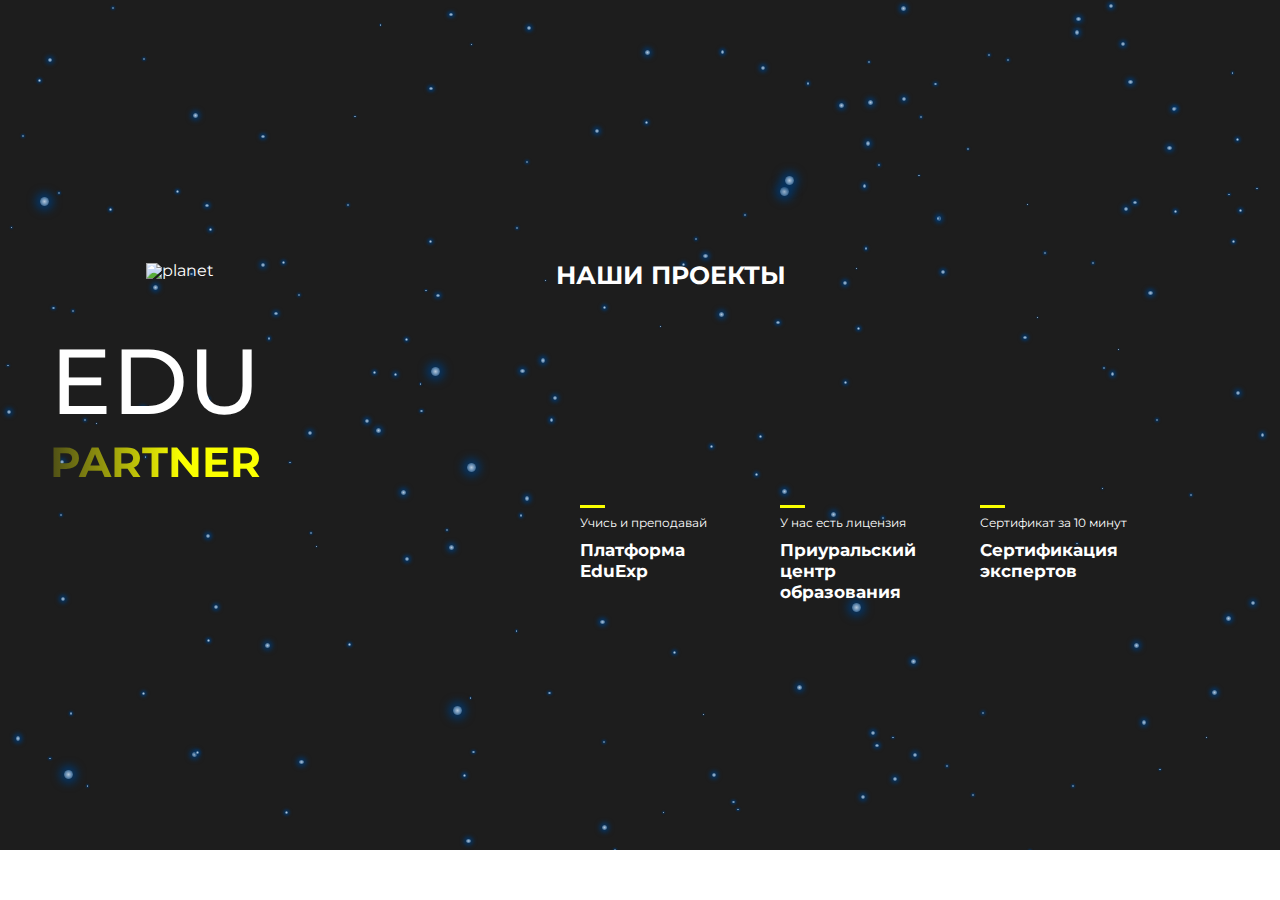
==== commit 8326ad8c: "Add files via upload" ====
--- a/index.html
+++ b/index.html
@@ -18,7 +18,7 @@
       <div class="container">
         <div class="header__inner">
           <div class="header__left">
-            <div class="header__left-edupartner ">
+            <div class="header__left-edupartner  header-show">
               <h1 class="header__left-title">EDU</h1>
               <p class="header__left-text">PARTNER</p>
               <img src="https://eduexp.ru/wp-content/uploads/2021/09/planet.svg" alt="planet" class="header__left-image">
@@ -29,7 +29,7 @@
               
               <a href="#" class="header__left-btn">Перейти на платформу</a>
             </div>
-            <div class="header__left-center header-show">
+            <div class="header__left-center">
               <div class="header__left-center-top">
                 <p class="header__left-center-text">У нас есть лицензия</p>
                 <img src="https://eduexp.ru/wp-content/uploads/2021/09/logo_center.png" alt="book" class="header__left-center-image">
@@ -37,27 +37,47 @@
               <h2 class="header__left-center-title">Приуральский центр образования</h2>
               <p class="header__left-center-text">Частное образовательное учреждение дополнительного профессионального образования</p>
             </div>
+            <div class="header__left-sert">
+              <p class="header__left-sert-text">Сертификат за 10 минут</p>
+              <h2 class="header__left-sert-title">Сертификация негосударственных судебных экспертов</h2>
+              <a href="https://eduexp.ru/stm_lms_course_category/сертификация-негосударственных-суде/" class="header__left-btn">Выбрать сертификацию</a>
+
+            </div>
           </div>
           <div class="header__right">
             <div class="header__right-top">
-              <p class="header__right-title header-show">Наши проекты</p></div>
+              <p class="header__right-title   header-show">Наши проекты</p>
+            </div>
             <div class="header__right-blocks">
-              <div class="header-bg"></div>
-              <div class="header__right-block">
+              <div class="header__right-block" id="header__right-platform">
+                <div class="header-bg"></div>
                 <p class="header__right-text">Учись и преподавай</p>
                 <p class="header__right-txt">Платформа EduExp</p>
               </div>
-              <div class="header__right-block">
+              <div class="header__right-block" id="header__right-center">
+                <div class="header-bg"></div>
                 <p class="header__right-text">У нас есть лицензия</p>
                 <p class="header__right-txt">Приуральский центр образования</p>
               </div>
-              <div class="header__right-block">
+              <div class="header__right-block" id="header__right-sert">
+                <div class="header-bg"></div>
                 <p class="header__right-text">Сертификат за 10 минут</p>
                 <p class="header__right-txt">Сертификация экспертов</p>
               </div>
-              <div class="header__right-block">
+              <div class="header__right-block" id="header__right-main">
+                <div class="header-bg"></div>
                 <p class="header__right-txt">EduPartner</p>
+              </div><!-- 
+              <div class="header__right-block" id="five">
+                <div class="header-bg"></div>
+                <p class="header__right-text">Учись и преподавай</p>
+                <p class="header__right-txt">Платформа EduExp</p>
               </div>
+              <div class="header__right-block" id="six">
+                <div class="header-bg"></div>
+                <p class="header__right-text">У нас есть лицензия</p>
+                <p class="header__right-txt">Приуральский центр образования</p>
+              </div> -->
             </div>
           </div>
         </div>
@@ -66,7 +86,7 @@
   </header>
 
 
-  <section class="platform">
+  <section class="platform first">
     <div class="container">
       <div class="platform__inner">
         <div class="platform__left">
@@ -82,7 +102,7 @@
   </section>
 
 
-  <section class="opportunities">
+  <section class="opportunities first">
     <div class="container">
       <div class="opportunities__inner">
         <h3 class="opportunities-title">Возможности платформы</h3>
@@ -127,34 +147,37 @@
       </div>
     </div>
   </section>
-  <section class="try" >
+  <section class="try first" >
     <div class="container">
       <a href="#" class="try-btn">Попробовать 14 дней бесплатно</a>
     </div>
   </section>
 
-  <section class="video" >
+  <section class="video first" >
     <div class="container">
       <h3 class="video-title">Отзывы партнеров </h3>
       <div class="video-block">
         <iframe class="video-video" width="560" height="315" src="https://www.youtube.com/embed/0-C0lCPFTj8?autoplay=0" title="YouTube video player" frameborder="0" allow="accelerometer; autoplay; clipboard-write; encrypted-media; gyroscope; picture-in-picture" allowfullscreen></iframe>
-        <img src="https://eduexp.ru/wp-content/uploads/2021/09/arrow.png" alt="arrow" class="video-arrow-right">
+        <div class="video-arrow-block">
+          <img src="https://eduexp.ru/wp-content/uploads/2021/09/arrow.png" alt="arrow" class="video-arrow-right"></div>
         <p class="video-text">Тут будет текст , название партнера и тд</p>
       </div>
       <div class="video-block">
         <p class="video-text video-text-mid">Тут будет текст , название партнера и тд </p>
-        <img src="https://eduexp.ru/wp-content/uploads/2021/09/arrow.png" alt="arrow" class="video-arrow-left">
+        <div class="video-arrow-block">
+          <img src="https://eduexp.ru/wp-content/uploads/2021/09/arrow.png" alt="arrow" class="video-arrow-left"></div>
         <iframe class="video-video__mid" width="560" height="315" src="https://www.youtube.com/embed/0-C0lCPFTj8?autoplay=0" title="YouTube video player" frameborder="0" allow="accelerometer; autoplay; clipboard-write; encrypted-media; gyroscope; picture-in-picture" allowfullscreen></iframe>
       </div>
       <div class="video-block">
         <iframe class="video-video" width="560" height="315" src="https://www.youtube.com/embed/0-C0lCPFTj8?autoplay=0" title="YouTube video player" frameborder="0" allow="accelerometer; autoplay; clipboard-write; encrypted-media; gyroscope; picture-in-picture" allowfullscreen></iframe>
-        <img src="https://eduexp.ru/wp-content/uploads/2021/09/arrow.png" alt="arrow" class="video-arrow-right">
+        <div class="video-arrow-block">
+          <img src="https://eduexp.ru/wp-content/uploads/2021/09/arrow.png" alt="arrow" class="video-arrow-right"></div>
         <p class="video-text">Тут будет текст , название партнера и тд</p>
       </div>
       
       <a href="#" class="video-btn">Стать частью платформы</a>
     </div>
-  <div class="slider" >
+  <div class="slider first" >
     <div class="container">
       <h3 class="video-title">Основные тарифы</h3>
       <div class="slider-inner" id="slider-inner-id">
@@ -201,7 +224,7 @@
 
 
 
-  <section class="license">
+  <section class="license second">
     <div class="container">
       <div class="license-inner">
         <div class="license-left">
@@ -216,10 +239,10 @@
       </div>
     </div>
   </section>
-  <section class="reasons">
+  <section class="reasons second">
     <div class="container">
       <div class="reasons__inner">
-        <h3 class="reasons-title">Возможности платформы</h3>
+        <h3 class="reasons-title">Причины обучаться у нас</h3>
         <hr class="reasons-line">
         <div class="reasons-block">
           <div class="reasons__left"><p class="reasons__left-text">Опыт образовательной деятельности более 13 лет</p></div>
@@ -254,7 +277,48 @@
     </div>
   </section>
 
-  <section class="clients">
+  <section class="system third">
+    <div class="container">
+      <div class="license-inner">
+        <div class="license-left">
+          <img src="https://eduexp.ru/wp-content/uploads/2021/09/lic_center.png" alt="Лицензия" class="license-image">
+        </div>
+        <div class="license-right">
+          <h2 class="license-title">Автоматизированная Система Сертификации</h2>
+          <p class="license-text">Автоматизированная Система Сертификации для негосударственных судебных экспертов разработана в 2020 в период пандемии для уменьшения стоимости и сокращения сроков сертификации от 10 мин до 2 часов с учётом оплаты, загрузки документов и формирования сертификата для скачивания в личном кабинете</p>
+        </div>
+      </div>
+    </div>
+  </section>
+  <section class="sert_about third">
+    <div class="container">
+      <div class="reasons__inner">
+        <h3 class="reasons-title">О сертификации</h3>
+        <hr class="reasons-line">
+        <div class="reasons-block">
+          <div class="reasons__left"><p class="reasons__left-text">Кто может пройти сертификацию и получить сертификат</p></div>
+          <div class="reasons__right"><p class="reasons__right-text">Только <span class="reasons__right-text-bold">эксперты</span> , обладающие опытом и соответствующим образованием</p></div>
+        </div>
+        <hr class="reasons-line">
+        <div class="reasons-block">
+          <div class="reasons__left"><p class="reasons__left-text">Необходимо высшее профильное образование</p></div>
+          <div class="reasons__right"><p class="reasons__right-text">Для проходения сертификации необходимо высшее профильное образование, соответствующее заявленной эксперной специальности, подтвержденное документом государственного образца</p></div>
+        </div>
+        <hr class="reasons-line">
+        <div class="reasons-block">
+          <div class="reasons__left"><p class="reasons__left-text">Высшее не профильное образование и профессиональная переподготовка </p></div>
+          <div class="reasons__right"><p class="reasons__right-text">Для проходения сертификации необходимо высшее не профильное образование и профессиональная переподготовка по профилю заявленной экспертной специальности</p></div>
+        </div>
+        <hr class="reasons-line">
+        <div class="reasons-block">
+          <div class="reasons__left"><p class="reasons__left-text">Опыт работы не менее одного года</p></div>
+          <div class="reasons__right"><p class="reasons__right-text">Опыт работы по заявленной экспертной специальности не менее одного года, подтвержденный трудовой книжкой или иным документом и прохождение курса повышения квалификации по заявленной экспертной специальности при наличии любого образования из представленных экспертных специальностей.</div>
+        </div>
+        
+      </div>
+    </div>
+  </section>
+  <section class="clients second third">
     <div class="container">
       <h2 class="clients-title">Наши клиенты</h2>
       <div class="clients_inner">
@@ -305,7 +369,7 @@
   </section>
 
 
-  <section class="docs">
+  <section class="docs second third">
     <div class="container">
       <h2 class="docs-title">Лицензии, аккредитации, соглашения, благодарственные письма</h2>
       <div class="docs_inner">
@@ -326,27 +390,23 @@
       </div>
     </div>
   </section>
-  <section class="diplom">
+  <section class="diplom second third">
     <div class="container">
       <div class="diplom-inner" id="diplom-inner-id">
         <div class="diplom-block diplom-block-shadow">
+          <img src="https://eduexp.ru/wp-content/uploads/2021/09/diplom-tr.png" alt="" class="diplom-image">
+        </div>
+        <div class="diplom-block">
           <img src="https://eduexp.ru/wp-content/uploads/2021/09/diplom-slider-1.png" alt="" class="diplom-image">
         </div>
-        <div class="diplom-block">
+        <div class="diplom-block diplom-block-mid">
           <img src="https://eduexp.ru/wp-content/uploads/2021/09/diplom-slider-2.png" alt="" class="diplom-image">
-          
-        </div>
-        <div class="diplom-block diplom-block-mid">
-          <img src="https://eduexp.ru/wp-content/uploads/2021/09/diplom-slider-3.png" alt="" class="diplom-image">
-          
-        </div>
-        <div class="diplom-block">
+        </div>
+        <div class="diplom-block">          
+          <img src="https://eduexp.ru/wp-content/uploads/2021/09/diplom-slider-3.png" alt="" class="diplom-image">                   
+        </div>
+        <div class="diplom-block diplom-block-shadow">
           <img src="https://eduexp.ru/wp-content/uploads/2021/09/diplom-tr.png" alt="" class="diplom-image">
-          
-        </div>
-        <div class="diplom-block diplom-block-shadow">
-          <img src="https://eduexp.ru/wp-content/uploads/2021/09/diplom-br.png" alt="" class="diplom-image">
-          
         </div>
       </div>
       <div class="diplom-arrows">
@@ -362,8 +422,6 @@
       </div>
     </div>
   </section>
-
-</section>
   <script src="https://cdnjs.cloudflare.com/ajax/libs/jquery/3.3.1/jquery.min.js"></script>
   <script src="js/main.js"></script>
 </body>
--- a/css/style.css
+++ b/css/style.css
@@ -25,6 +25,9 @@
 	padding: 0 10px;
 	margin-left: auto;
 	margin-right: auto;
+}
+.first,.second,.third{
+	display: none;
 }
 header {
   margin: 0;
@@ -142,7 +145,7 @@
 	display: flex;
 	align-items: center;
 }
-.header__left-center-text{
+.header__left-center-text,.header__left-sert-text{
 	max-width: 420px;
 
 	font-family: 'Montserrat';
@@ -152,11 +155,22 @@
 	line-height: 31px ;
 	color: rgba(255, 255, 255, 0.8);
 }
-.header__left-center-top .header__left-center-text{
+.header__left-center-top .header__left-center-text,.header__left-sert-text{
 	width: 263px;
 	position: relative;
 }
-.header__left-center-top .header__left-center-text::after{
+.header__left-sert-text{
+	width: auto;
+}
+.header__left-sert{
+	margin-top: 13px;
+	
+	display: none;
+	transition: 1s;
+	transform: translateY(70%);
+	opacity: 0;
+}
+.header__left-center-top .header__left-center-text::after,.header__left-sert-text::after{
 	position: absolute;
 	content:'';
 	width: 80px;
@@ -168,7 +182,7 @@
 .header__left-center-image{
 
 }
-.header__left-center-title{
+.header__left-center-title,.header__left-sert-title{
 margin-bottom: 30px;
 	width: 427px;
 font-family: 'Montserrat';
@@ -179,12 +193,16 @@
 
 color: #FFFFFF;
 }
-
+.header__left-sert-title{
+	margin-top: 65px;
+	margin-bottom: 50px;
+}
 
 
 
 .header__right{
 	margin-bottom: 215px;
+
 }
 
 .header__right-top{
@@ -197,7 +215,7 @@
 	text-transform: uppercase;
 	margin-bottom: 65px;
 
-
+	margin-left: 16px;
 	
 	display: none;
 	transition: 1s;
@@ -208,20 +226,25 @@
 
 .header__right-blocks{
 display: flex;
-margin-right:50px;
+margin-right:80px;
 transition: 1s;
-
+	width: 610px;
+	justify-content: flex-end;
 }
 
 .header__right-block{
 	width: 180px;
 	height: 280px;
 	border-radius:20px;
+	padding-top: 160px;
+	position: relative;
+	background-repeat: no-repeat;
+	background-size: cover;
+	background-position: center center;
+	transition: 0.5s;
+	border-radius: 20px;
+	z-index: 4;
 	padding-left: 10px;
-	padding-top: 160px;
-	margin-right: 20px;
-	position: relative;
-
 }
 .header__right-block:hover{
 	cursor: pointer;
@@ -233,59 +256,94 @@
 	width: 25px;
 	background-color: #FAFF00;
 	top: 150px;
+	left: 10px;
 }
 
 
 
 .header-bg{
 	position: absolute;
-	
-
+	top: 0;
+	left: 0;
 	width: 1px;
 	height: 1px;
-	background-image: url(https://eduexp.ru/wp-content/uploads/2021/09/notebook-bg.png);
 	/* background-repeat: no-repeat;
 	background-size: cover; */
 	background-position: center center;
-	transition: 1s;
+	transition: 0.4s;
 	z-index: -1;
 	border-radius: 20px;
 }
 
-.header__right-block:nth-child(2){
+#header__right-platform{
 	background-image: url(https://eduexp.ru/wp-content/uploads/2021/09/notebook_1.png);
-	background-repeat: no-repeat;
-	background-size: cover;
-	background-position: center center;
-	transition: 1s;
-	border-radius: 20px;
-}
-.header__right-block:nth-child(3){
+	padding-left: 10px;
+	margin-right: 20px;
+}
+#header__right-platform .header-bg{
+	background-image: url(https://eduexp.ru/wp-content/uploads/2021/09/notebook-bg.png);
+
+}
+#header__right-center{
 	background-image: url(https://eduexp.ru/wp-content/uploads/2021/09/book.png);
-	background-repeat: no-repeat;
-	background-size: cover;
-	background-position: center center;
-}
-.header__right-block:nth-child(4){
-	background-image: url(https://eduexp.ru/wp-content/uploads/2021/09/sert_1.png);
-	background-repeat: no-repeat;
-	background-size: cover;
-	background-position: center center;
-}
-.header__right-block:nth-child(5){
-	background-image: url(https://eduexp.ru/wp-content/uploads/2021/09/edupartner.png);
-	background-repeat: no-repeat;
-	background-size: cover;
-	background-position: center center;
-	/* display: none; */
+	padding-left: 10px;
+	margin-right: 20px;
+}
+#header__right-center .header-bg{
+	background-image: url(https://eduexp.ru/wp-content/uploads/2021/09/center-header.png);
+}
+#header__right-sert{
+	background-image: url(https://eduexp.ru/wp-content/uploads/2021/09/sert_1.png);/* 
+	padding-left: 10px;
+	margin-right: 20px; */
+}
+#header__right-sert .header-bg{
+	background-image: url(https://eduexp.ru/wp-content/uploads/2021/09/sert-header.png);
+
+}
+.header__right-block:nth-child(4),.header__right-block:nth-child(5),.header__right-block:nth-child(6){ 
 	width: 0;
-	transition: 1s;
 	opacity: 0;
 	overflow: hidden;
-
-	
-}
-.header__right-block:nth-child(5).transition_zero{
+	margin-right: 0;
+	padding-left: 0;
+
+}
+#header__right-main{
+	background-image: url(https://eduexp.ru/wp-content/uploads/2021/09/edupartner.png);
+	/* display: none; *//* 
+	width: 0;
+	opacity: 0;
+	overflow: hidden;
+	margin-right: 0;
+	padding-left: 0; */
+}
+#header__right-main .header-bg{
+	
+	background: #1D1D1D;
+
+}
+#five{
+	background-image: url(https://eduexp.ru/wp-content/uploads/2021/09/notebook_1.png);/* 
+	padding-left: 10px;
+	margin-right: 20px; */
+}
+#five .header-bg{
+	background-image: url(https://eduexp.ru/wp-content/uploads/2021/09/notebook-bg.png);
+
+}
+#six{/* 
+	padding-left: 10px;
+	margin-right: 20px; */
+	background-image: url(https://eduexp.ru/wp-content/uploads/2021/09/book.png);
+
+}
+#six .header-bg{
+	background-image: url(https://eduexp.ru/wp-content/uploads/2021/09/center-header.png);
+
+}
+
+.transition_zero{
 
 	transition: 0s;
 }
@@ -585,6 +643,11 @@
 	margin-top: 150px;
 }
 
+.video-arrow-block{
+	width: 335px;
+	display: flex;
+	justify-content: center;
+}
 
 .video-btn{
 	margin-bottom: 50px;
@@ -732,7 +795,7 @@
 
 
 
-.license{
+.license,.system{
 	
 	background-image: url(https://eduexp.ru/wp-content/uploads/2021/09/license_center.png);
 	background-repeat: no-repeat;
@@ -779,7 +842,7 @@
 
 
 
-.reasons{
+.reasons,.sert_about{
 	background-image: url(https://eduexp.ru/wp-content/uploads/2021/09/white-blue.png);
 	background-repeat: no-repeat;
 	background-size: cover;
@@ -788,6 +851,10 @@
 	padding-bottom: 80px;
 	padding-top: 100px;
 }
+.sert_about{
+	background-image: url(https://eduexp.ru/wp-content/uploads/2021/09/sert-black.png);
+
+}
 .reasons__inner{
 
 }
@@ -851,7 +918,10 @@
 
 }
 
-
+.reasons__right-text-bold{
+	font-weight: 700;
+
+}
 
 
 
@@ -946,6 +1016,7 @@
 	margin-bottom: 20px;
 	color: #0967A1;
 	cursor: pointer;
+	transition: 0.5s;
 }
 .docs_left-btn:hover{
 	
@@ -1072,7 +1143,7 @@
 		width: 160px;
 		margin-bottom: 30px;
 	}
-	.header__left-txt::before,.header__left-center-text::before{
+	.header__left-txt::before,.header__left-center-text::after,.header__left-sert-text::after{
 		width: 40px;
 	}
 
@@ -1085,9 +1156,13 @@
 	}
 
 
-
-
-	.header__right-title,.header__left-txt,.header__left-center-text {
+	.header__right-blocks{
+		width: 460px;
+	}
+	.header__right-title{
+		margin-left: 65px;
+	}
+	.header__right-title,.header__left-txt,.header__left-center-text,.header__left-sert-text {
 		font-size: 18px;
 		line-height: 24px
 	}
@@ -1095,11 +1170,11 @@
 		width: 120px;
 		height: 187px;
 		padding-top: 95px;
+	}
+	.header-bg{
+	}
+	.header__right-text{
 		padding-right: 10px;
-	}
-	.header-bg{
-	}
-	.header__right-text{
 		font-size: 8px;
 		line-height: 12px;
 	}
@@ -1113,7 +1188,7 @@
 	.platform__left,.license-left {
 		width: 400px;
 	}
-	.platform__right-title,.opportunities-title,.video-title,.reasons-title,.license-title,.clients-title,.docs-title,.header__left-center-title {
+	.platform__right-title,.opportunities-title,.video-title,.reasons-title,.license-title,.clients-title,.docs-title,.header__left-center-title,.header__left-sert-title {
 		font-size: 30px;
     	line-height: 40px;
 	}
@@ -1154,24 +1229,26 @@
 	.video-title::after{
 		top: 50px;
 	}
+	.video-arrow-block{
+		width: 165px;
+	}
 	.video-arrow-right,.video-arrow-left{
 		width: 100px;
 		height: 40px;
 	}
 	
 	.video-text{
-		width: 270px;
+		width: 330px;
 		margin-right: 0;
-		margin-left: auto;
 	}
 	.video-text-mid{
 		margin-left: 0;
-		margin-right: auto;
 	}
 	.video-block{
 		margin-top: 50px;
 		margin-left: 20px;
 		margin-right: 20px;
+		justify-content: space-between;
 	}
 
 	.video-btn{
@@ -1230,7 +1307,7 @@
 	.header__right-blocks{
 		margin-right: 0;
 	}
-	.header__right-title, .header__left-txt,.header__left-center-text {
+	.header__right-title, .header__left-txt,.header__left-center-text,.header__left-sert-text {
 		font-size: 16px;
 		line-height: 18px;
 		margin-bottom: 20px;
@@ -1239,6 +1316,10 @@
 		font-size: 38px;
 		line-height: 46px;
 	}
+	.header__left-sert-title {
+		margin-top: 20px;
+		margin-bottom: 30px;
+	}
 	.header__left-text {
 		font-size: 30px;
 		line-height: 36px;
@@ -1246,13 +1327,19 @@
 	.header__left-image {
 		top: -147px;
 		left: 44px;
-		width: 200px;
+		width: 170px;
 	}
 	.header__right-top{
 		height: auto;
 	}
 	.header__right {
 		margin-bottom: 200px;
+	}
+	.header__right-title{
+		margin-left: 0;
+	}
+	.header__right-blocks{
+		width: 372px;
 	}
 	.platform__inner,.slider-inner{
 		height: auto;
@@ -1260,7 +1347,7 @@
 		justify-content: space-around;
 		
 	}
-	.platform__right-title, .opportunities-title, .video-title,.reasons-title,.license-title,.clients-title,.docs-title,.header__left-center-title {
+	.platform__right-title, .opportunities-title, .video-title,.reasons-title,.license-title,.clients-title,.docs-title,.header__left-center-title,.header__left-sert-title {
 		font-size: 22px;
 		line-height: 30px;
 	}
@@ -1280,7 +1367,7 @@
 	}
 	.opportunities__left-text, .opportunities-comment,.reasons__left-text {
 		max-width: 489px;
-		font-size: 18px;
+		font-size: 16px;
 		line-height: 24px;
 	}
 	.opportunities-title,.video-title{
@@ -1289,6 +1376,8 @@
 	}
 	.opportunities-title::before{
 		top: 40px;
+		width: 90px;
+		height: 5px;
 	}
 	.opportunities-block {
 		padding-top: 5px;
@@ -1353,10 +1442,10 @@
 
 
 
-	.header__left-center-text{
+	.header__left-center-text,.header__left-sert-text{
 		max-width: 225px;
 	}
-	.header__left-center-title{
+	.header__left-center-title,.header__left-sert-title{
 		width: 350px;
 	}
 	.header__left-center-image{
@@ -1365,7 +1454,7 @@
 
 
 
-	.license,.reasons{
+	.license,.reasons,.system,.sert_about{
 		padding: 100px 0;
 		height: auto;
 		margin-bottom: 50px;
@@ -1440,12 +1529,23 @@
 		padding-top: 50px;
 	}
 	.header__left,.header__left-edupartner{
-		height: 200px;
+		height: auto;
 	}
 	.header__left-img{
-		width: 90px;
-	}
-	.header__right-title, .header__left-txt,.header__left-center-text {
+		width: 70px;
+		margin-bottom: 10px;
+	}
+	.header__left-edupartner{
+		height: 106px;
+	}
+	.header__left-sert{
+	}
+	.header__left-center-top .header__left-center-text::after, .header__left-sert-text::after {
+		width: 30px;
+		height: 3px;
+		top: -20px;
+	}
+	.header__right-title, .header__left-txt,.header__left-center-text,.header__left-sert-text {
 		font-size: 12px;
 		line-height: 15px;
 		margin-bottom: 10px;
@@ -1468,8 +1568,10 @@
 		margin-right: auto;
 		margin-top: 30px;
 	}
+	.header__right-blocks{
+		justify-content: flex-end;}
 	.header{
-		height: auto;
+		height: 500px;
 	}
 
 
@@ -1511,7 +1613,7 @@
 		margin-bottom: 10px;
 		margin-top: 10px;
 	}
-	.license,.reasons,.clients,.docs{
+	.license,.reasons,.clients,.docs,.system,.sert_about{
 		padding: 50px 0;
 	}
 	.clients_block{
@@ -1548,7 +1650,10 @@
 		margin-right: 0;
 
 	}
-	
+	.platform__right-title, .opportunities-title, .video-title, .reasons-title, .license-title, .clients-title, .docs-title, .header__left-center-title, .header__left-sert-title {
+		font-size: 18px;
+		line-height: 24px;
+	}
 	.video-arrow-right, .video-arrow-left{
 		margin-top: 25px;
 	}
@@ -1579,10 +1684,13 @@
 		margin-left: 30px;
 	}
 	.reasons__right {
-		max-width: 50%;
+		max-width: 45%;
 	}
 	.license-right{
 		margin-top: 0;
+	}
+	.clients-title {
+		width: 147px;
 	}
 	.diplom-block {
 		width: 145px;
@@ -1613,9 +1721,12 @@
 	.header__right-block {
 		width: 82px;
 	}
-	.platform__right-title, .opportunities-title, .video-title,.reasons-title,.license-title,.clients-title,.docs-title,.header__left-center-title  {
-		font-size: 16px;
-		line-height: 20px;
+	.header__right-blocks {
+		width: 295px;
+	}
+	.platform__right-title, .opportunities-title, .video-title,.reasons-title,.license-title,.clients-title,.docs-title,.header__left-center-title,.header__left-sert-title  {
+		font-size: 12px;
+		line-height: 16px;
 	}
 	.platform__left, .platform__right,.license-left,.license-right {
 		width: 140px;
@@ -1625,7 +1736,7 @@
 		line-height: 14px;
 	}
 	.opportunities__left-text, .opportunities-comment,.reasons__left-text {
-		font-size: 14px;
+		font-size: 10px;
 		line-height: 18px;
 		max-width: 130px;
 	}
@@ -1660,7 +1771,7 @@
 		font-size: 7px;
 		line-height:9px;
 	}
-	.header__left-center-title {
+	.header__left-center-title,.header__left-sert-title {
 		width: 289px;
 	}
 	.reasons-title{
@@ -1670,7 +1781,7 @@
 		height: 40px;
 	}
 	.clients-title {
-		width: 131px;
+		width: 99px;
 	}
 	.diplom-block {
 		width: 100px;
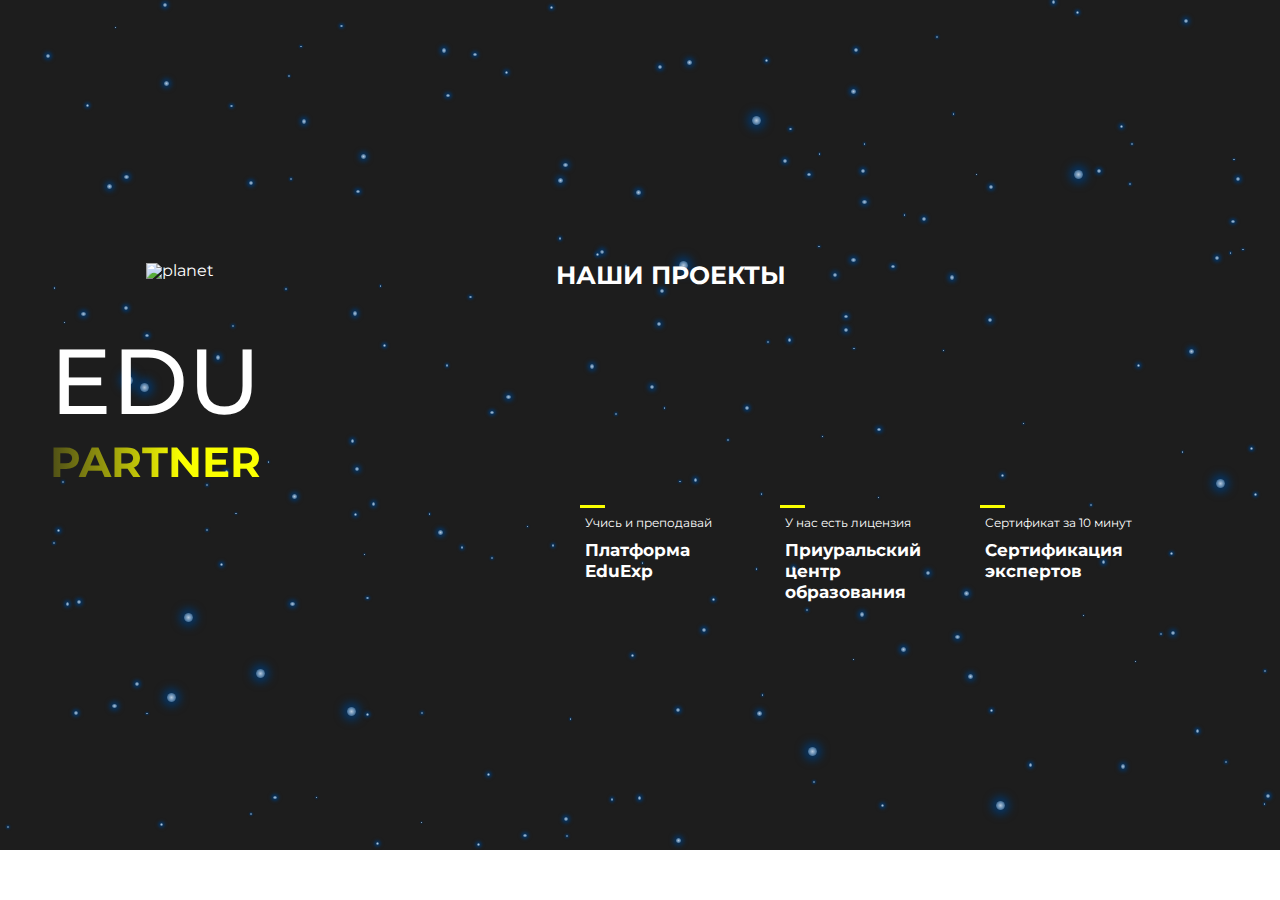
==== commit d8ece1a9: "Add files via upload" ====
--- a/index.html
+++ b/index.html
@@ -64,7 +64,7 @@
                 <p class="header__right-text">Сертификат за 10 минут</p>
                 <p class="header__right-txt">Сертификация экспертов</p>
               </div>
-              <div class="header__right-block" id="header__right-main">
+              <div class="header__right-block header__right-block-zero" id="header__right-main">
                 <div class="header-bg"></div>
                 <p class="header__right-txt">EduPartner</p>
               </div><!-- 
@@ -119,7 +119,7 @@
         <hr class="opportunities-line">
         <div class="opportunities-block">
           <div class="opportunities__left"><p class="opportunities__left-text">Доступ из любой точки мира</p></div>
-          <div class="opportunities__right"><p class="opportunities__right-text">Зарегистрироваться на платформе может пользователь из любой точки мира. В перспективе подключение платежей для жителей других стран</p></div>
+          <div class="opportunities__right"><p class="opportunities__right-text">Зарегистрироваться на платформе может пользователь из любой точки мира. В разработке подключение платежей для жителей других стран</p></div>
         </div>
         <hr class="opportunities-line">
         <div class="opportunities-block">
@@ -394,7 +394,7 @@
     <div class="container">
       <div class="diplom-inner" id="diplom-inner-id">
         <div class="diplom-block diplom-block-shadow">
-          <img src="https://eduexp.ru/wp-content/uploads/2021/09/diplom-tr.png" alt="" class="diplom-image">
+          <img src="https://eduexp.ru/wp-content/uploads/2021/09/diplom-slider-6.png" alt="" class="diplom-image">
         </div>
         <div class="diplom-block">
           <img src="https://eduexp.ru/wp-content/uploads/2021/09/diplom-slider-1.png" alt="" class="diplom-image">
@@ -406,8 +406,14 @@
           <img src="https://eduexp.ru/wp-content/uploads/2021/09/diplom-slider-3.png" alt="" class="diplom-image">                   
         </div>
         <div class="diplom-block diplom-block-shadow">
-          <img src="https://eduexp.ru/wp-content/uploads/2021/09/diplom-tr.png" alt="" class="diplom-image">
-        </div>
+          <img src="https://eduexp.ru/wp-content/uploads/2021/09/diplom-slider-4.png" alt="" class="diplom-image">
+        </div>
+        <div class="diplom-block diplom-block-shadow" style="display: none">          
+          <img src="https://eduexp.ru/wp-content/uploads/2021/09/diplom-slider-5.png" alt="" class="diplom-image">                   
+        </div><!-- 
+        <div class="diplom-block diplom-block-shadow" style="display: none">          
+          <img src="https://eduexp.ru/wp-content/uploads/2021/09/diplom-slider-6.png" alt="" class="diplom-image">                   
+        </div> -->
       </div>
       <div class="diplom-arrows">
         <div class="diplom-arrow-left"><svg class="diplom-arrows-svg" width="47" height="91" viewBox="0 0 47 91" fill="none" xmlns="http://www.w3.org/2000/svg">
--- a/css/style.css
+++ b/css/style.css
@@ -265,8 +265,8 @@
 	position: absolute;
 	top: 0;
 	left: 0;
-	width: 1px;
-	height: 1px;
+	width: 0px;
+	height: 0px;
 	/* background-repeat: no-repeat;
 	background-size: cover; */
 	background-position: center center;
@@ -348,13 +348,15 @@
 	transition: 0s;
 }
 .header__right-text{
-
+	margin-left: 5px;
 	font-weight: 400;
 	font-size: 12px;
 	line-height: 15px;
 	margin-bottom: 10px;
+	margin-right: 10px;
 }
 .header__right-txt{
+	margin-left: 5px;
 	width: 80%;
 font-weight: 700;
 font-size: 17px;
@@ -477,7 +479,7 @@
 	background-repeat: no-repeat;
 	background-size: cover;
 	background-position: center center;
-	height: 1185px;
+	/* height: 1185px; */
 	margin-bottom: 150px;
 }
 .opportunities-title{
@@ -534,13 +536,13 @@
 	line-height: 39px;
 	color: rgba(43, 43, 43, 0.55);
 	width: 680px;
-
+	margin-bottom: 80px;
 }
 
 
 
 .try{
-	margin-bottom: 100px;
+	margin-bottom: 150px;
 }
 
 
@@ -1042,6 +1044,7 @@
 	padding-top: 80px;
 }
 .diplom-inner{
+	height: 544px;
 	display: flex;
 	justify-content: space-between;
 }
@@ -1099,6 +1102,9 @@
 
 }
 
+.header__right-block-zero{
+	width: 0;
+}
 
 
 
@@ -1177,10 +1183,11 @@
 		padding-right: 10px;
 		font-size: 8px;
 		line-height: 12px;
+		margin-bottom: 5px;
 	}
 	.header__right-txt {
 		font-size: 9px;
-		line-height: 14px;}
+		line-height: 12px;}
 	.header__right-block::after{
 		top: 80px;
 	}
@@ -1207,10 +1214,10 @@
 		line-height: 30px;
 	}
 	.opportunities__right-text,.reasons__right-text {
-		max-width: 400px;
+		width: 400px;
 		display: block;
 	}
-	.platform,.opportunities{
+	.platform,.opportunities,.try{
 		margin-bottom: 100px;
 	}
 	.try-btn{
@@ -1366,9 +1373,12 @@
 		margin-bottom: 50px;
 	}
 	.opportunities__left-text, .opportunities-comment,.reasons__left-text {
-		max-width: 489px;
+		max-width: 405px;
 		font-size: 16px;
 		line-height: 24px;
+	}
+	.opportunities__right-text, .reasons__right-text {
+		width: 320px;
 	}
 	.opportunities-title,.video-title{
 		padding-top: 50px;
@@ -1517,6 +1527,9 @@
 	}
 	.diplom-arrows{
 		margin-top: 30px;
+	}
+	.diplom-inner {
+		height: 355px;
 	}
 }
 
@@ -1586,11 +1599,14 @@
 		width: 250px;
 	}
 	.opportunities__left-text,.reasons__left-text  {
-		max-width: 400px;}
+		max-width: 325px;}
 	.opportunities-comment{
-		max-width: 380px;
-	}
-
+		max-width: 325px;
+		margin-bottom: 25px;
+	}
+	.opportunities__right-text, .reasons__right-text {
+		width: 220px;
+	}
 	.slider-block{
 		width: 160px;
 		height: 280px;
@@ -1636,11 +1652,14 @@
 	.docs_left-btn {
 		padding: 5px 10px;
 	}
+	.diplom-inner {
+		height: 360px;
+	}
 }
 
 @media (max-width: 600px) {
-	.opportunities__left-text,.reasons__left-text{
-		max-width: 290px;
+	.opportunities__left-text,.reasons__left-text,.opportunities-comment{
+		max-width: 215px;
 	}
 	.platform__left, .platform__right,.license-left,.license-right {
 		width: 205px;
@@ -1698,6 +1717,9 @@
 	.diplom-arrows {
 		margin-top: 10px;
 	}
+	.diplom-inner {
+		height: 305px;
+	}
 }
 
 
@@ -1720,6 +1742,12 @@
 	}
 	.header__right-block {
 		width: 82px;
+		height: 150px;
+		padding-top: 65px;
+	}
+	.header__right-block::after {
+		top: 50px;
+		height: 2px;
 	}
 	.header__right-blocks {
 		width: 295px;
@@ -1739,6 +1767,9 @@
 		font-size: 10px;
 		line-height: 18px;
 		max-width: 130px;
+	}
+	.opportunities__right-text, .reasons__right-text {
+		width: 155px;
 	}
 	.opportunities-title::before{
 		display: none;
@@ -1793,6 +1824,9 @@
 		width: 30%;
 	}
 	.docs_right{width: 60%;}
+	.diplom-inner {
+		height: 240px;
+	}
 }
 @media (max-width: 375px){
 	.slider-block {
@@ -1801,15 +1835,17 @@
 
 }
 @media (max-width: 320px) {
-
-}
-
-
-
-
-
-
-
-
-
-
+	.diplom-inner {
+		height: 160px;
+	}
+}
+
+
+
+
+
+
+
+
+
+
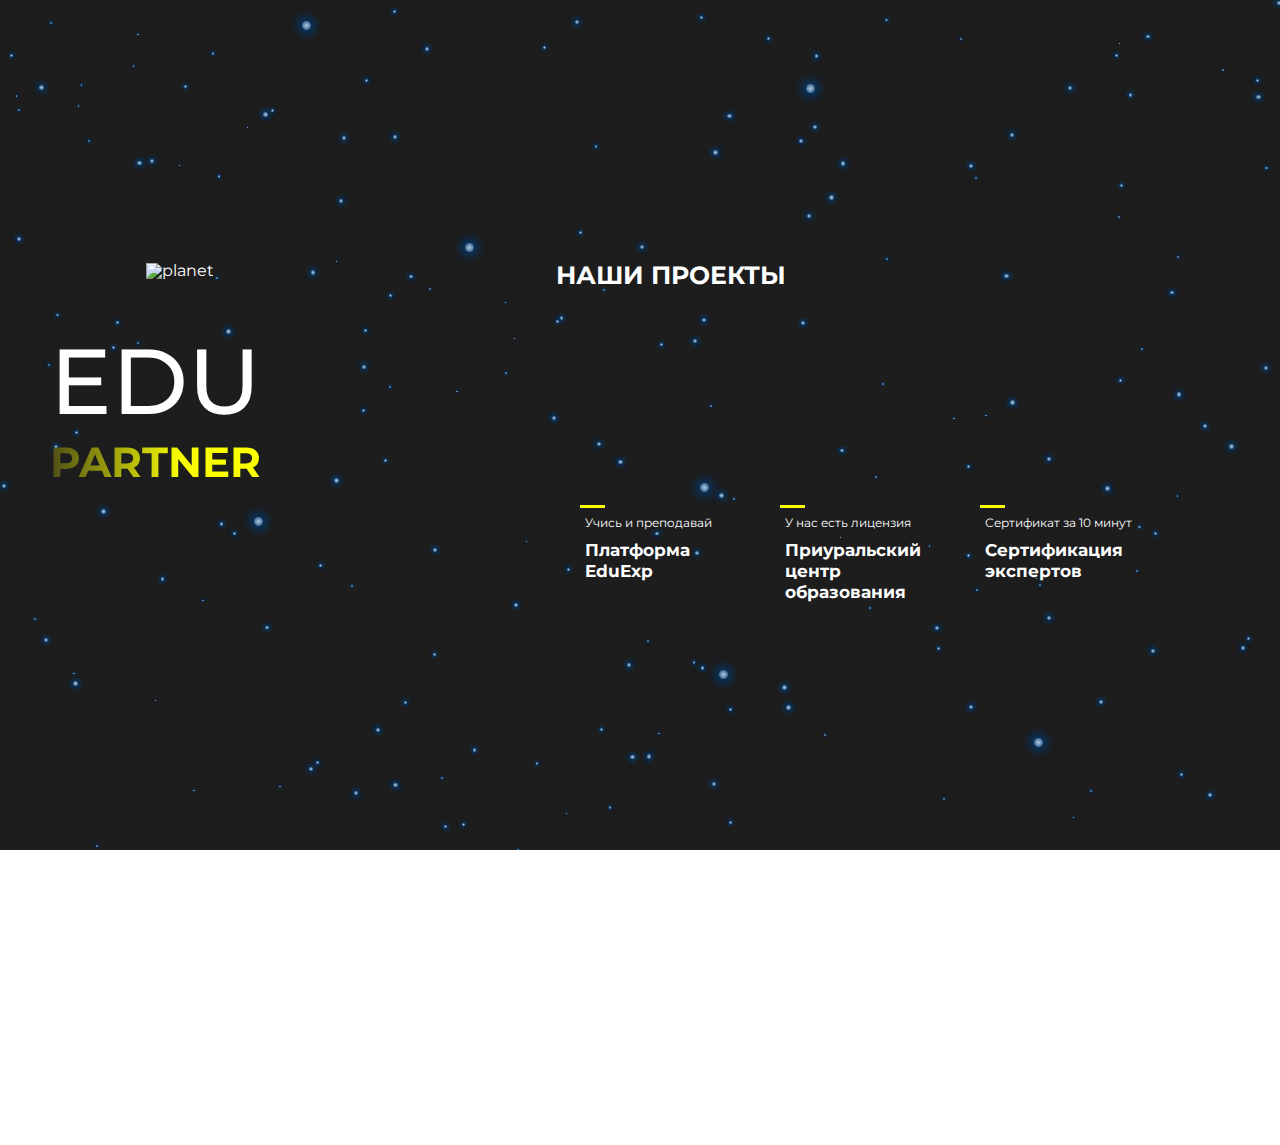
==== commit 72721cbd: "Add files via upload" ====
--- a/index.html
+++ b/index.html
@@ -17,7 +17,7 @@
     </div>
       <div class="container">
         <div class="header__inner">
-          <div class="header__left">
+          <div class="header__left _anim-items">
             <div class="header__left-edupartner  header-show">
               <h1 class="header__left-title">EDU</h1>
               <p class="header__left-text">PARTNER</p>
@@ -44,7 +44,7 @@
 
             </div>
           </div>
-          <div class="header__right">
+          <div class="header__right _anim-items">
             <div class="header__right-top">
               <p class="header__right-title   header-show">Наши проекты</p>
             </div>
@@ -89,10 +89,10 @@
   <section class="platform first">
     <div class="container">
       <div class="platform__inner">
-        <div class="platform__left">
+        <div class="platform__left _anim-items">
           <img src="https://eduexp.ru/wp-content/uploads/2021/09/smartmockups.png" alt="notebook" class="platform__left-img">
         </div>
-        <div class="platform__right">
+        <div class="platform__right _anim-items">
           <h2 class="platform__right-title">О платформе </h2>
           <p class="platform__right-text">Платформы — глобальный феномен. Платформа даёт возможность обмениваться ценностями, а в нашем случае знаниями и опытом. EduExp объединяет людей, где каждый может найти себе клиентов, преподавать или получить образование.</p>
             <p class="platform__right-text"> Благодаря нашей платформе можно открыть новый канал продаж и уменьшить издержки бизнеса.</p>
@@ -105,82 +105,82 @@
   <section class="opportunities first">
     <div class="container">
       <div class="opportunities__inner">
-        <h3 class="opportunities-title">Возможности платформы</h3>
-        <hr class="opportunities-line">
-        <div class="opportunities-block">
-          <div class="opportunities__left"><p class="opportunities__left-text">Оплата</p></div>
-          <div class="opportunities__right"><p class="opportunities__right-text">К платформе EduExp подключены платежные системы, благодаря которым можно проводить оплаты</p></div>
-        </div>
-        <hr class="opportunities-line">
-        <div class="opportunities-block">
-          <div class="opportunities__left"><p class="opportunities__left-text">Продвижение</p></div>
-          <div class="opportunities__right"><p class="opportunities__right-text">Для продвижения вашего продукта предусмотрена отдельная услуга email-рассылок. В услугу входит работа дизайнера, верстальщика, маркетолога</p></div>
-        </div>
-        <hr class="opportunities-line">
-        <div class="opportunities-block">
-          <div class="opportunities__left"><p class="opportunities__left-text">Доступ из любой точки мира</p></div>
-          <div class="opportunities__right"><p class="opportunities__right-text">Зарегистрироваться на платформе может пользователь из любой точки мира. В разработке подключение платежей для жителей других стран</p></div>
-        </div>
-        <hr class="opportunities-line">
-        <div class="opportunities-block">
-          <div class="opportunities__left"><p class="opportunities__left-text">Возможность создания курса</p></div>
-          <div class="opportunities__right"><p class="opportunities__right-text">На платформу можно опубликовывать письменные лекции и видеоуроки, назначать цену со скидкой, указывать количество часов</p></div>
-        </div>
-        <hr class="opportunities-line">
-        <div class="opportunities-block">
-          <div class="opportunities__left"><p class="opportunities__left-text">Регион работы: Россия, страны СНГ</p></div>
-          <div class="opportunities__right"><p class="opportunities__right-text">Платформа интегрирована на следующих языках:</p></div>
-        </div>
-        <hr class="opportunities-line">
-        <div class="opportunities-block">
-          <div class="opportunities__left"><p class="opportunities__left-text">Анализ бизнес-процесса</p></div>
-          <div class="opportunities__right"><p class="opportunities__right-text">Учебного процесса, статистику продаж</p></div>
+        <h3 class="opportunities-title _anim-items">Возможности платформы</h3>
+        <hr class="opportunities-line">
+        <div class="opportunities-block">
+          <div class="opportunities__left _anim-items"><p class="opportunities__left-text">Оплата</p></div>
+          <div class="opportunities__right _anim-items"><p class="opportunities__right-text">К платформе EduExp подключены платежные системы, благодаря которым можно проводить оплаты</p></div>
+        </div>
+        <hr class="opportunities-line">
+        <div class="opportunities-block">
+          <div class="opportunities__left _anim-items"><p class="opportunities__left-text">Продвижение</p></div>
+          <div class="opportunities__right _anim-items"><p class="opportunities__right-text">Для продвижения вашего продукта предусмотрена отдельная услуга email-рассылок. В услугу входит работа дизайнера, верстальщика, маркетолога</p></div>
+        </div>
+        <hr class="opportunities-line">
+        <div class="opportunities-block">
+          <div class="opportunities__left _anim-items"><p class="opportunities__left-text">Доступ из любой точки мира</p></div>
+          <div class="opportunities__right _anim-items"><p class="opportunities__right-text">Зарегистрироваться на платформе может пользователь из любой точки мира. В разработке подключение платежей для жителей других стран</p></div>
+        </div>
+        <hr class="opportunities-line">
+        <div class="opportunities-block">
+          <div class="opportunities__left _anim-items"><p class="opportunities__left-text">Возможность создания курса</p></div>
+          <div class="opportunities__right _anim-items"><p class="opportunities__right-text">На платформу можно опубликовывать письменные лекции и видеоуроки, назначать цену со скидкой, указывать количество часов</p></div>
+        </div>
+        <hr class="opportunities-line">
+        <div class="opportunities-block">
+          <div class="opportunities__left _anim-items"><p class="opportunities__left-text">Регион работы: Россия, страны СНГ</p></div>
+          <div class="opportunities__right _anim-items"><p class="opportunities__right-text">Платформа интегрирована на следующих языках:</p></div>
+        </div>
+        <hr class="opportunities-line">
+        <div class="opportunities-block">
+          <div class="opportunities__left _anim-items"><p class="opportunities__left-text">Анализ бизнес-процесса</p></div>
+          <div class="opportunities__right _anim-items"><p class="opportunities__right-text">Учебного процесса, статистику продаж</p></div>
         </div>
         <hr class="opportunities-line">
         <div class="opportunities-block opportunities-block-pt">
-          <div class="opportunities__left"><p class="opportunities__left-text">Конструктор курса</p></div>
-          <div class="opportunities__right"><p class="opportunities__right-text">Создадите свой курс в конструкторе, где можно добавлять разделы, модули, уроки, тесты</p></div>
-        </div>
-        <hr class="opportunities-line">
-        <div class="opportunities-block">
-          <p class="opportunities-comment">*Скоро! Мобильное приложение, Турция, Ближний Восток</p></div>
+          <div class="opportunities__left _anim-items"><p class="opportunities__left-text">Конструктор курса</p></div>
+          <div class="opportunities__right  _anim-items"><p class="opportunities__right-text">Создадите свой курс в конструкторе, где можно добавлять разделы, модули, уроки, тесты</p></div>
+        </div>
+        <hr class="opportunities-line">
+        <div class="opportunities-block">
+          <p class="opportunities-comment _anim-items">*Скоро! Мобильное приложение, Турция, Ближний Восток</p></div>
       </div>
     </div>
   </section>
   <section class="try first" >
     <div class="container">
-      <a href="#" class="try-btn">Попробовать 14 дней бесплатно</a>
+      <a href="#" class="try-btn _anim-items">Попробовать 14 дней бесплатно</a>
     </div>
   </section>
 
   <section class="video first" >
     <div class="container">
-      <h3 class="video-title">Отзывы партнеров </h3>
-      <div class="video-block">
+      <h3 class="video-title  _anim-items">Отзывы партнеров </h3>
+      <div class="video-block _anim-items">
+        <iframe class="video-video" width="560" height="315" src="https://www.youtube.com/embed/0-C0lCPFTj8?autoplay=0" title="YouTube video player" frameborder="0" allow="accelerometer; autoplay; clipboard-write; encrypted-media; gyroscope; picture-in-picture" allowfullscreen></iframe>
+        <div class="video-arrow-block">
+          <img src="https://eduexp.ru/wp-content/uploads/2021/09/arrow.png" alt="arrow" class="video-arrow-right"></div>
+        <p class="video-text ">Тут будет текст , название партнера и тд</p>
+      </div>
+      <div class="video-block _anim-items">
+        <p class="video-text video-text-mid">Тут будет текст , название партнера и тд </p>
+        <div class="video-arrow-block">
+          <img src="https://eduexp.ru/wp-content/uploads/2021/09/arrow.png" alt="arrow" class="video-arrow-left"></div>
+        <iframe class="video-video__mid" width="560" height="315" src="https://www.youtube.com/embed/0-C0lCPFTj8?autoplay=0" title="YouTube video player" frameborder="0" allow="accelerometer; autoplay; clipboard-write; encrypted-media; gyroscope; picture-in-picture" allowfullscreen></iframe>
+      </div>
+      <div class="video-block _anim-items">
         <iframe class="video-video" width="560" height="315" src="https://www.youtube.com/embed/0-C0lCPFTj8?autoplay=0" title="YouTube video player" frameborder="0" allow="accelerometer; autoplay; clipboard-write; encrypted-media; gyroscope; picture-in-picture" allowfullscreen></iframe>
         <div class="video-arrow-block">
           <img src="https://eduexp.ru/wp-content/uploads/2021/09/arrow.png" alt="arrow" class="video-arrow-right"></div>
         <p class="video-text">Тут будет текст , название партнера и тд</p>
       </div>
-      <div class="video-block">
-        <p class="video-text video-text-mid">Тут будет текст , название партнера и тд </p>
-        <div class="video-arrow-block">
-          <img src="https://eduexp.ru/wp-content/uploads/2021/09/arrow.png" alt="arrow" class="video-arrow-left"></div>
-        <iframe class="video-video__mid" width="560" height="315" src="https://www.youtube.com/embed/0-C0lCPFTj8?autoplay=0" title="YouTube video player" frameborder="0" allow="accelerometer; autoplay; clipboard-write; encrypted-media; gyroscope; picture-in-picture" allowfullscreen></iframe>
-      </div>
-      <div class="video-block">
-        <iframe class="video-video" width="560" height="315" src="https://www.youtube.com/embed/0-C0lCPFTj8?autoplay=0" title="YouTube video player" frameborder="0" allow="accelerometer; autoplay; clipboard-write; encrypted-media; gyroscope; picture-in-picture" allowfullscreen></iframe>
-        <div class="video-arrow-block">
-          <img src="https://eduexp.ru/wp-content/uploads/2021/09/arrow.png" alt="arrow" class="video-arrow-right"></div>
-        <p class="video-text">Тут будет текст , название партнера и тд</p>
-      </div>
       
-      <a href="#" class="video-btn">Стать частью платформы</a>
+      <a href="#" class="video-btn _anim-items">Стать частью платформы</a>
     </div>
   <div class="slider first" >
     <div class="container">
-      <h3 class="video-title">Основные тарифы</h3>
-      <div class="slider-inner" id="slider-inner-id">
+      <h3 class="video-title _anim-items" >Основные тарифы</h3>
+      <div class="slider-inner _anim-items" id="slider-inner-id">
         <div class="slider-block slider-block-shadow">
           <h3 class="slider-title">50% комиссия</h3>
           <p class="slider-text">Вы эксперт/преподаватель и вам нужна помощь в создании курса!</p>
@@ -204,7 +204,7 @@
           <p class="slider-text">Вы эксперт/преподаватель и вам нужна помощь в создании курса!</p>
         </div>
       </div>
-      <div class="slider-arrows">
+      <div class="slider-arrows _anim-items">
         <div class="slider-arrow-left"><svg class="slider-arrows-svg" width="47" height="91" viewBox="0 0 47 91" fill="none" xmlns="http://www.w3.org/2000/svg">
           <path d="M45 2L4 45.5L45 89" stroke="#C4C4C4"  stroke-opacity="0.37" stroke-width="5"/>
           </svg>
@@ -227,10 +227,10 @@
   <section class="license second">
     <div class="container">
       <div class="license-inner">
-        <div class="license-left">
+        <div class="license-left _anim-items">
           <img src="https://eduexp.ru/wp-content/uploads/2021/09/lic_center.png" alt="Лицензия" class="license-image">
         </div>
-        <div class="license-right">
+        <div class="license-right _anim-items">
           <h2 class="license-title">О Приуральском центре образования </h2>
           <p class="license-text">«Приуральский центр ДПО» - лицензированная образовательная организация, основанная 2 апреля 2009 года. </p>
           <p class="license-text">Работаем на основании лицензии №4503.</p>
@@ -242,36 +242,36 @@
   <section class="reasons second">
     <div class="container">
       <div class="reasons__inner">
-        <h3 class="reasons-title">Причины обучаться у нас</h3>
-        <hr class="reasons-line">
-        <div class="reasons-block">
-          <div class="reasons__left"><p class="reasons__left-text">Опыт образовательной деятельности более 13 лет</p></div>
-          <div class="reasons__right"><p class="reasons__right-text">Долголетний опыт помогает нам совершенствовать наше обучение, интегрировать классическое обучение с современными трендами.</p></div>
-        </div>
-        <hr class="reasons-line">
-        <div class="reasons-block">
-          <div class="reasons__left"><p class="reasons__left-text">Возраст сотрудников</p></div>
-          <div class="reasons__right"><p class="reasons__right-text">Возраст сотрудников компании варьируется от 19 до 50 лет. Это помогает нам в разработке курсов использовать разные взгляды и профессиональный опыт.</p></div>
-        </div>
-        <hr class="reasons-line">
-        <div class="reasons-block">
-          <div class="reasons__left"><p class="reasons__left-text">Мы первые</p></div>
-          <div class="reasons__right"><p class="reasons__right-text">Мы первые в РБ реализовали профессиональную переподготовку экспертов-техников, получили лицензию Мин. Образования, присваивали новую квалификацию: выдавали дипломы, готовили документы экспертов для МАК.</p></div>
-        </div>
-        <hr class="reasons-line">
-        <div class="reasons-block">
-          <div class="reasons__left"><p class="reasons__left-text">Дистанционное и очное обучение</p></div>
-          <div class="reasons__right"><p class="reasons__right-text">Все наши курсы для дистанционного обучения представлены на платформе <a class="reasons__right-link" href="#">EduExp.</a> По запросу проводим очное обучение.</p></div>
-        </div>
-        <hr class="reasons-line">
-        <div class="reasons-block">
-          <div class="reasons__left"><p class="reasons__left-text">Выгодная стоимость</p></div>
-          <div class="reasons__right"><p class="reasons__right-text">Мы следим за рынком и предлагаем выгодные предложения. Проводим акции, делаем специальные предложения и идём на уступки.</p></div>
-        </div>
-        <hr class="reasons-line">
-        <div class="reasons-block">
-          <div class="reasons__left"><p class="reasons__left-text">Обучение в соответствии с ФГОС и государственными Профессиональными стандартами</p></div>
-          <div class="reasons__right"><p class="reasons__right-text">Мы следим за изменениями в законодательстве, разрабатываем курсы в соответствии с государственными стандартами</p></div>
+        <h3 class="reasons-title _anim-items">Причины обучаться у нас</h3>
+        <hr class="reasons-line">
+        <div class="reasons-block">
+          <div class="reasons__left _anim-items"><p class="reasons__left-text">Опыт образовательной деятельности более 13 лет</p></div>
+          <div class="reasons__right _anim-items"><p class="reasons__right-text">Долголетний опыт помогает нам совершенствовать наше обучение, интегрировать классическое обучение с современными трендами.</p></div>
+        </div>
+        <hr class="reasons-line">
+        <div class="reasons-block">
+          <div class="reasons__left _anim-items"><p class="reasons__left-text">Возраст сотрудников</p></div>
+          <div class="reasons__right _anim-items"><p class="reasons__right-text">Возраст сотрудников компании варьируется от 19 до 50 лет. Это помогает нам в разработке курсов использовать разные взгляды и профессиональный опыт.</p></div>
+        </div>
+        <hr class="reasons-line">
+        <div class="reasons-block">
+          <div class="reasons__left _anim-items"><p class="reasons__left-text">Мы первые</p></div>
+          <div class="reasons__right _anim-items"><p class="reasons__right-text">Мы первые в РБ реализовали профессиональную переподготовку экспертов-техников, получили лицензию Мин. Образования, присваивали новую квалификацию: выдавали дипломы, готовили документы экспертов для МАК.</p></div>
+        </div>
+        <hr class="reasons-line">
+        <div class="reasons-block">
+          <div class="reasons__left _anim-items"><p class="reasons__left-text">Дистанционное и очное обучение</p></div>
+          <div class="reasons__right _anim-items"><p class="reasons__right-text">Все наши курсы для дистанционного обучения представлены на платформе <a class="reasons__right-link" href="#">EduExp.</a> По запросу проводим очное обучение.</p></div>
+        </div>
+        <hr class="reasons-line">
+        <div class="reasons-block">
+          <div class="reasons__left _anim-items"><p class="reasons__left-text">Выгодная стоимость</p></div>
+          <div class="reasons__right _anim-items"><p class="reasons__right-text">Мы следим за рынком и предлагаем выгодные предложения. Проводим акции, делаем специальные предложения и идём на уступки.</p></div>
+        </div>
+        <hr class="reasons-line">
+        <div class="reasons-block">
+          <div class="reasons__left _anim-items"><p class="reasons__left-text">Обучение в соответствии с ФГОС и государственными Профессиональными стандартами</p></div>
+          <div class="reasons__right _anim-items"><p class="reasons__right-text">Мы следим за изменениями в законодательстве, разрабатываем курсы в соответствии с государственными стандартами</p></div>
         </div>
       </div>
     </div>
@@ -280,10 +280,10 @@
   <section class="system third">
     <div class="container">
       <div class="license-inner">
-        <div class="license-left">
+        <div class="license-left _anim-items">
           <img src="https://eduexp.ru/wp-content/uploads/2021/09/lic_center.png" alt="Лицензия" class="license-image">
         </div>
-        <div class="license-right">
+        <div class="license-right _anim-items">
           <h2 class="license-title">Автоматизированная Система Сертификации</h2>
           <p class="license-text">Автоматизированная Система Сертификации для негосударственных судебных экспертов разработана в 2020 в период пандемии для уменьшения стоимости и сокращения сроков сертификации от 10 мин до 2 часов с учётом оплаты, загрузки документов и формирования сертификата для скачивания в личном кабинете</p>
         </div>
@@ -293,26 +293,26 @@
   <section class="sert_about third">
     <div class="container">
       <div class="reasons__inner">
-        <h3 class="reasons-title">О сертификации</h3>
-        <hr class="reasons-line">
-        <div class="reasons-block">
-          <div class="reasons__left"><p class="reasons__left-text">Кто может пройти сертификацию и получить сертификат</p></div>
-          <div class="reasons__right"><p class="reasons__right-text">Только <span class="reasons__right-text-bold">эксперты</span> , обладающие опытом и соответствующим образованием</p></div>
-        </div>
-        <hr class="reasons-line">
-        <div class="reasons-block">
-          <div class="reasons__left"><p class="reasons__left-text">Необходимо высшее профильное образование</p></div>
-          <div class="reasons__right"><p class="reasons__right-text">Для проходения сертификации необходимо высшее профильное образование, соответствующее заявленной эксперной специальности, подтвержденное документом государственного образца</p></div>
-        </div>
-        <hr class="reasons-line">
-        <div class="reasons-block">
-          <div class="reasons__left"><p class="reasons__left-text">Высшее не профильное образование и профессиональная переподготовка </p></div>
-          <div class="reasons__right"><p class="reasons__right-text">Для проходения сертификации необходимо высшее не профильное образование и профессиональная переподготовка по профилю заявленной экспертной специальности</p></div>
-        </div>
-        <hr class="reasons-line">
-        <div class="reasons-block">
-          <div class="reasons__left"><p class="reasons__left-text">Опыт работы не менее одного года</p></div>
-          <div class="reasons__right"><p class="reasons__right-text">Опыт работы по заявленной экспертной специальности не менее одного года, подтвержденный трудовой книжкой или иным документом и прохождение курса повышения квалификации по заявленной экспертной специальности при наличии любого образования из представленных экспертных специальностей.</div>
+        <h3 class="reasons-title _anim-items">О сертификации</h3>
+        <hr class="reasons-line">
+        <div class="reasons-block">
+          <div class="reasons__left _anim-items"><p class="reasons__left-text">Кто может пройти сертификацию и получить сертификат</p></div>
+          <div class="reasons__right _anim-items"><p class="reasons__right-text">Только <span class="reasons__right-text-bold">эксперты</span> , обладающие опытом и соответствующим образованием</p></div>
+        </div>
+        <hr class="reasons-line">
+        <div class="reasons-block">
+          <div class="reasons__left _anim-items"><p class="reasons__left-text">Необходимо высшее профильное образование</p></div>
+          <div class="reasons__right _anim-items"><p class="reasons__right-text">Для проходения сертификации необходимо высшее профильное образование, соответствующее заявленной эксперной специальности, подтвержденное документом государственного образца</p></div>
+        </div>
+        <hr class="reasons-line">
+        <div class="reasons-block">
+          <div class="reasons__left _anim-items"><p class="reasons__left-text">Высшее не профильное образование и профессиональная переподготовка </p></div>
+          <div class="reasons__right _anim-items"><p class="reasons__right-text">Для проходения сертификации необходимо высшее не профильное образование и профессиональная переподготовка по профилю заявленной экспертной специальности</p></div>
+        </div>
+        <hr class="reasons-line">
+        <div class="reasons-block">
+          <div class="reasons__left _anim-items"><p class="reasons__left-text">Опыт работы не менее одного года</p></div>
+          <div class="reasons__right _anim-items"><p class="reasons__right-text">Опыт работы по заявленной экспертной специальности не менее одного года, подтвержденный трудовой книжкой или иным документом и прохождение курса повышения квалификации по заявленной экспертной специальности при наличии любого образования из представленных экспертных специальностей.</div>
         </div>
         
       </div>
@@ -320,48 +320,48 @@
   </section>
   <section class="clients second third">
     <div class="container">
-      <h2 class="clients-title">Наши клиенты</h2>
+      <h2 class="clients-title _anim-items">Наши клиенты</h2>
       <div class="clients_inner">
-        <div class="clients_block">
+        <div class="clients_block _anim-items">
           <img src="https://eduexp.ru/wp-content/uploads/2021/09/gasprom-icon.svg" alt="" class="clients-image">
         </div>
-        <div class="clients_block">
+        <div class="clients_block _anim-items">
           <img src="https://eduexp.ru/wp-content/uploads/2021/09/bashneft.svg" alt="" class="clients-image">
         </div>
-        <div class="clients_block">
+        <div class="clients_block _anim-items">
           <img src="https://eduexp.ru/wp-content/uploads/2021/09/rosneft.svg" alt="" class="clients-image">
         </div>
-        <div class="clients_block">
+        <div class="clients_block _anim-items">
           <img src="https://eduexp.ru/wp-content/uploads/2021/09/bashavto.svg" alt="" class="clients-image">
         </div>
-        <div class="clients_block">
+        <div class="clients_block _anim-items">
           <img src="https://eduexp.ru/wp-content/uploads/2021/09/transneft.svg" alt="" class="clients-image">
         </div>
-        <div class="clients_block">
+        <div class="clients_block _anim-items">
           <img src="https://eduexp.ru/wp-content/uploads/2021/09/gasprom.svg" alt="" class="clients-image">
         </div>
-        <div class="clients_block">
+        <div class="clients_block _anim-items">
           <img src="https://eduexp.ru/wp-content/uploads/2021/09/ufavoda.svg" alt="" class="clients-image">
         </div>
-        <div class="clients_block">
+        <div class="clients_block _anim-items">
           <img src="https://eduexp.ru/wp-content/uploads/2021/09/BTA.svg" alt="" class="clients-image">
         </div>
-        <div class="clients_block">
+        <div class="clients_block _anim-items">
           <img src="https://eduexp.ru/wp-content/uploads/2021/09/Alecond.svg" alt="" class="clients-image">
         </div>
-        <div class="clients_block">
+        <div class="clients_block _anim-items">
           <img src="https://eduexp.ru/wp-content/uploads/2021/09/incomoc.svg" alt="" class="clients-image">
         </div>
-        <div class="clients_block">
+        <div class="clients_block _anim-items">
           <img src="https://eduexp.ru/wp-content/uploads/2021/09/akspert.svg" alt="" class="clients-image">
         </div>
-        <div class="clients_block">
+        <div class="clients_block _anim-items">
           <img src="https://eduexp.ru/wp-content/uploads/2021/09/concern.svg" alt="" class="clients-image">
         </div>
-        <div class="clients_block">
+        <div class="clients_block _anim-items">
           <img src="https://eduexp.ru/wp-content/uploads/2021/09/PAPC.svg" alt="" class="clients-image">
         </div>
-        <div class="clients_block">
+        <div class="clients_block _anim-items">
           <img src="https://eduexp.ru/wp-content/uploads/2021/09/ufaaro.svg" alt="" class="clients-image">
         </div>
       </div>
@@ -371,20 +371,20 @@
 
   <section class="docs second third">
     <div class="container">
-      <h2 class="docs-title">Лицензии, аккредитации, соглашения, благодарственные письма</h2>
+      <h2 class="docs-title  _anim-items">Лицензии, аккредитации, соглашения, благодарственные письма</h2>
       <div class="docs_inner">
         <div class="docs_left">
-          <button class="docs_left-btn">
+          <button class="docs_left-btn   _anim-items">
             Образовательная лицензия
           </button>
-          <button class="docs_left-btn">
+          <button class="docs_left-btn   _anim-items">
             Аккредитация РосНефть
           </button>
-          <button class="docs_left-btn">
+          <button class="docs_left-btn   _anim-items">
             Патент
           </button>
         </div>
-        <div class="docs_right">
+        <div class="docs_right  _anim-items">
           <img src="https://eduexp.ru/wp-content/uploads/2021/09/lic_center.png" alt="Лицензия" class="docs_right-img">
         </div>
       </div>
@@ -392,7 +392,7 @@
   </section>
   <section class="diplom second third">
     <div class="container">
-      <div class="diplom-inner" id="diplom-inner-id">
+      <div class="diplom-inner  _anim-items" id="diplom-inner-id">
         <div class="diplom-block diplom-block-shadow">
           <img src="https://eduexp.ru/wp-content/uploads/2021/09/diplom-slider-6.png" alt="" class="diplom-image">
         </div>
@@ -415,7 +415,7 @@
           <img src="https://eduexp.ru/wp-content/uploads/2021/09/diplom-slider-6.png" alt="" class="diplom-image">                   
         </div> -->
       </div>
-      <div class="diplom-arrows">
+      <div class="diplom-arrows _anim-items">
         <div class="diplom-arrow-left"><svg class="diplom-arrows-svg" width="47" height="91" viewBox="0 0 47 91" fill="none" xmlns="http://www.w3.org/2000/svg">
           <path d="M45 2L4 45.5L45 89" stroke="#C4C4C4"  stroke-opacity="0.37" stroke-width="5"/>
           </svg>
--- a/css/style.css
+++ b/css/style.css
@@ -96,6 +96,10 @@
 }
 
 .header__left{
+
+	transform: translate(0px, 50%);
+	opacity: 0;
+	transition: all 0.8s ease 0s;
 }
 .header__left-edupartner{
 	display: none;
@@ -203,6 +207,9 @@
 .header__right{
 	margin-bottom: 215px;
 
+	transform: translate(0px, 50%);
+	opacity: 0;
+	transition: all 0.8s ease 0s;
 }
 
 .header__right-top{
@@ -381,12 +388,16 @@
 	display: flex;
 	justify-content: space-between;
 	height: 800px;
+	overflow: hidden;
 }
 
 .platform__left{
 	width: 595px;
 	padding-left: 5px;
     align-self: center;
+	transform: translate(0px, -50%);
+	opacity: 0;
+	transition: all 0.8s ease 0s;
 }
 .platform__left-img{
 	width: 100%;
@@ -394,6 +405,9 @@
 .platform__right{
 	width: 480px;
     align-self: center;
+	transform: translate(100%, -0px);
+	opacity: 0;
+	transition: all 0.8s ease 0s;
 }
 .platform__right-title{
 
@@ -481,6 +495,7 @@
 	background-position: center center;
 	/* height: 1185px; */
 	margin-bottom: 150px;
+	overflow: hidden;
 }
 .opportunities-title{
 	font-weight: 700;
@@ -490,6 +505,9 @@
 	padding-top: 100px;
 	padding-bottom: 65px;
 	position: relative;
+	transform: translate(-50%, 0px);
+	opacity: 0;
+	transition: all 0.8s ease 0s;
 }
 .opportunities-title::before{
 	position: absolute;
@@ -513,6 +531,9 @@
 	padding-top: 44px;
 }
 .opportunities__left{
+	transform: translate(-50%, 0px);
+	opacity: 0;
+	transition: all 0.8s ease 0s;
 }
 .opportunities__left-text{
 	font-weight: 500;
@@ -520,6 +541,12 @@
 	line-height: 39px;
 	color: #1D1D1D;
 	width: 680px;
+}
+.opportunities__right{
+	
+	transform: translate(50%, 0px);
+	opacity: 0;
+	transition: all 0.8s ease 0s;
 }
 .opportunities__right-text{
 	font-weight: 500;
@@ -537,6 +564,9 @@
 	color: rgba(43, 43, 43, 0.55);
 	width: 680px;
 	margin-bottom: 80px;
+	transform: translate(-50%, 0px);
+	opacity: 0;
+	transition: all 0.8s ease 0s;
 }
 
 
@@ -563,6 +593,9 @@
 	transition: 0.5s;	
 	margin-left: auto;
 	margin-right: auto;
+	transform: translate(0px, 50%);
+	opacity: 0;
+	transition: all 0.8s ease 0s;
 }
 
 .try-btn::after{
@@ -596,6 +629,9 @@
 	margin-left: auto;
 	width: 415px;
 	position: relative;
+	transform: translate(0px, 50%);
+	opacity: 0;
+	transition: all 0.8s ease 0s;
 }
 .video-title::after{
 	position: absolute;
@@ -609,6 +645,9 @@
 .video-block{
 	margin-top: 100px;
 	display: flex;
+	transform: translate(0px, 50%);
+	opacity: 0;
+	transition: all 0.8s ease 0s;
 }
 .video-video{
 	width: 380px;
@@ -666,11 +705,13 @@
 	border: 2px solid #FAFF00;
 	border-radius: 20px;
 	position: relative;
-	transition: 0.5s;	
 
 	margin-left: auto;
 	margin-right: auto;
 	margin-top: 150px;
+	transform: translate(0px, 50%);
+	opacity: 0;
+	transition: all 0.8s ease 0s;
 }
 .video-btn::after{
 	position: absolute;
@@ -700,12 +741,16 @@
 	background-size: cover;
 	background-position: center center;
 	padding-bottom: 50px;
+	overflow: hidden;
 
 }
 .slider-inner{
 	display: flex;
 	justify-content: space-between;
 	padding-top: 224px;
+	transform: translate(0px, 50%);
+	opacity: 0;
+	transition: all 0.8s ease 0s;
 }
 .slider-block{
 	margin-top: 45px;
@@ -776,6 +821,9 @@
 .slider-arrows{
 	display: flex;
 	gap: 98px;
+	transform: translate(0px,50%);
+	opacity: 0;
+	transition: all 0.8s ease 0s;
 }
 .slider-arrow-left{
 	margin-left: auto;
@@ -812,10 +860,19 @@
 .license-inner{
 	display: flex;
 	justify-content: space-between;
+	overflow: hidden;
+}
+.license-left{
+	transform: translate(-50%, 0px);
+	opacity: 0;
+	transition: all 0.8s ease 0s;
 }
 .license-right{
 	width: 480px;
 	margin-top: 123px;
+	transform: translate(50%, 0px);
+	opacity: 0;
+	transition: all 0.8s ease 0s;
 }
 .license-image{
 	width: 100%;
@@ -858,7 +915,7 @@
 
 }
 .reasons__inner{
-
+	overflow: hidden;
 }
 .reasons-title{
 	font-family: 'Montserrat';
@@ -871,7 +928,9 @@
 	position: relative;
 	color: #FFFFFF;
 	margin-bottom: 65px;
-
+	transform: translate(-50%, 0px);
+	opacity: 0;
+	transition: all 0.8s ease 0s;
 }
 .reasons-title::after{
 	position: absolute;
@@ -892,7 +951,9 @@
 
 }
 .reasons__left{
-
+	transform: translate(-50%, 0px);
+	opacity: 0;
+	transition: all 0.8s ease 0s;
 }
 .reasons__left-text{
 	font-family: 'Montserrat';
@@ -904,7 +965,9 @@
 	color: #FFFFFF;	
 }
 .reasons__right{
-
+	transform: translate(50%, 0px);
+	opacity: 0;
+	transition: all 0.8s ease 0s;
 }
 .reasons__right-text{
 	font-family: 'Montserrat';
@@ -945,6 +1008,9 @@
 	margin-bottom: 110px;
 	position: relative;
 	width: 326px;
+	transform: translate(-50%, 0px);
+	opacity: 0;
+	transition: all 0.8s ease 0s;
 }
 .clients-title::after{
 	position: absolute;
@@ -963,7 +1029,9 @@
 }
 .clients_block{
 	margin-bottom: 46px;
-
+	transform: translate(0px, 100%);
+	opacity: 0;
+	transition: all 0.8s ease 0s;
 }
 .clients-image{
 	display: flex;
@@ -988,6 +1056,9 @@
 	color: #0967A1;
 	margin-bottom: 50px;
 	
+	transform: translate(-50%,0px);
+	opacity: 0;
+	transition: all 0.8s ease 0s;
 }
 .docs-title::after{
 	position: absolute;
@@ -1000,6 +1071,7 @@
 }
 .docs_inner{
 	display: flex;
+	overflow: hidden;
 }
 .docs_left{
 
@@ -1018,12 +1090,20 @@
 	margin-bottom: 20px;
 	color: #0967A1;
 	cursor: pointer;
-	transition: 0.5s;
+	transform: translate(0px,50%);
+	opacity: 0;
+	transition: all 0.8s ease 0s;
 }
 .docs_left-btn:hover{
 	
 color: #FFFFFF;
 background-color:#0967A1;
+}
+.docs_right{
+	
+	transform: translate(-50%,0px);
+	opacity: 0;
+	transition: all 0.8s ease 0s;
 }
 .docs_right-img{
 	display: block;
@@ -1047,6 +1127,9 @@
 	height: 544px;
 	display: flex;
 	justify-content: space-between;
+	transform: translate(0px,50%);
+	opacity: 0;
+	transition: all 0.8s ease 0s;
 }
 .diplom-block{
 	width: 380px;
@@ -1064,6 +1147,9 @@
 	display: flex;
 	gap: 98px;
 	margin-top: 50px;
+	transform: translate(0px,50%);
+	opacity: 0;
+	transition: all 0.8s ease 0s;
 }
 .diplom-arrow-left{
 	margin-left: auto;
@@ -1107,7 +1193,11 @@
 }
 
 
-
+._active{
+	transform: translate(0px, 0px);
+	opacity: 1;
+
+}
 
 
 
@@ -1825,7 +1915,7 @@
 	}
 	.docs_right{width: 60%;}
 	.diplom-inner {
-		height: 240px;
+		height: 170px;
 	}
 }
 @media (max-width: 375px){
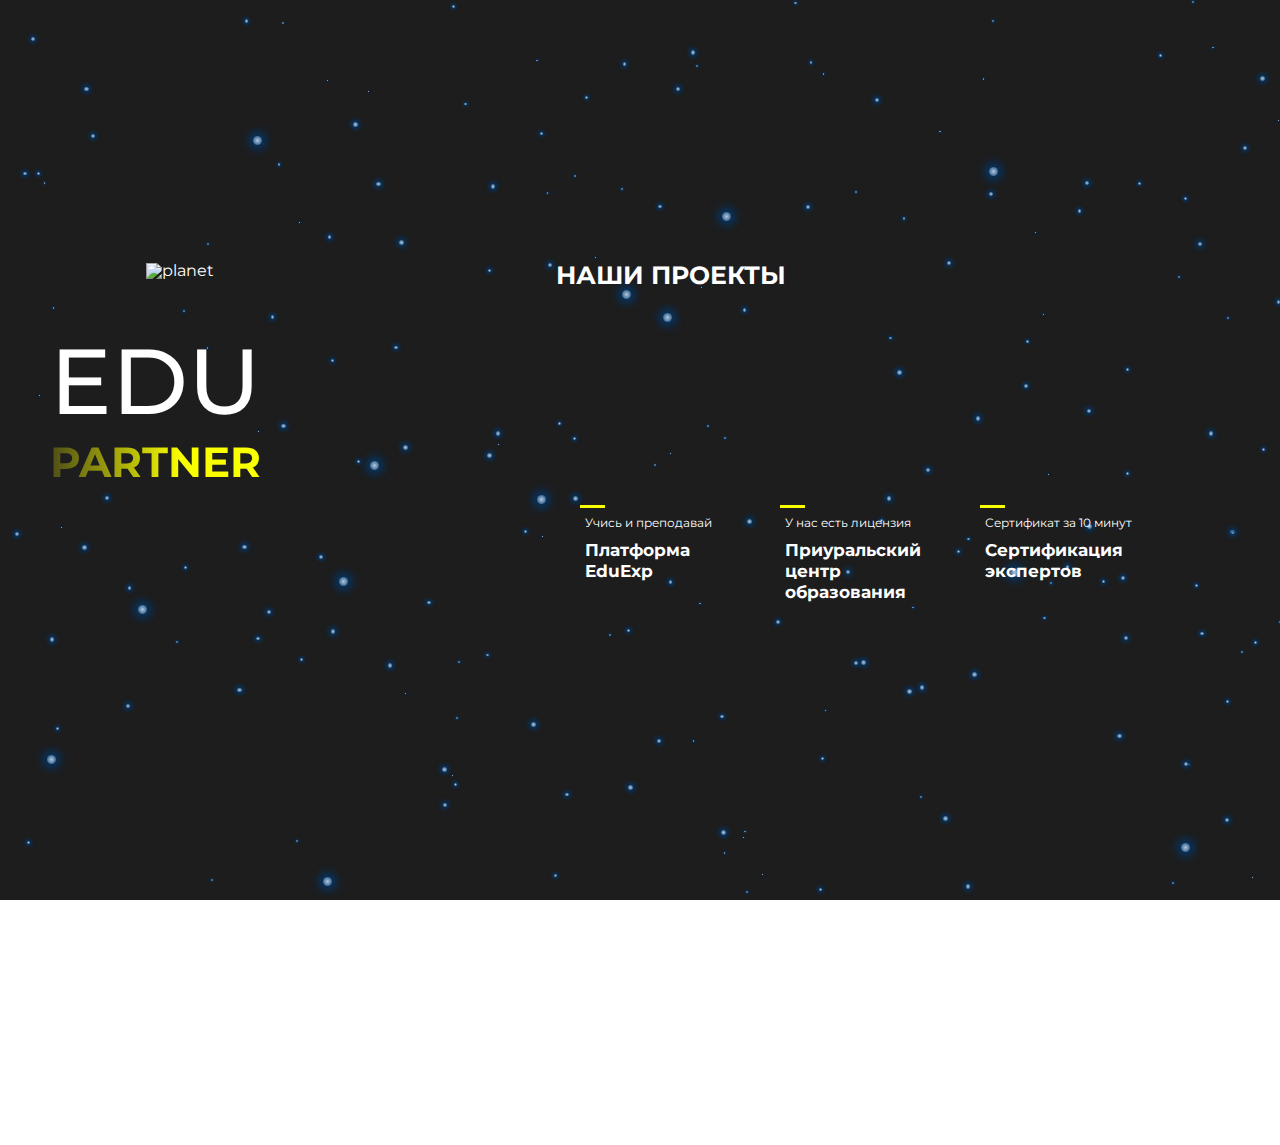
==== commit 8aefc026: "Add files via upload" ====
--- a/index.html
+++ b/index.html
@@ -160,10 +160,10 @@
         <iframe class="video-video" width="560" height="315" src="https://www.youtube.com/embed/0-C0lCPFTj8?autoplay=0" title="YouTube video player" frameborder="0" allow="accelerometer; autoplay; clipboard-write; encrypted-media; gyroscope; picture-in-picture" allowfullscreen></iframe>
         <div class="video-arrow-block">
           <img src="https://eduexp.ru/wp-content/uploads/2021/09/arrow.png" alt="arrow" class="video-arrow-right"></div>
-        <p class="video-text ">Тут будет текст , название партнера и тд</p>
+        <p class="video-text ">Тут будет текст , название партнера и тд Тут будет текст , название партнера и тд Тут будет текст , название партнера и тд Тут будет текст , название партнера и тд Тут будет текст , название партнера и тд Тут будет текст , название партнера и тд</p>
       </div>
       <div class="video-block _anim-items">
-        <p class="video-text video-text-mid">Тут будет текст , название партнера и тд </p>
+        <p class="video-text video-text-mid">Тут будет текст , название партнера и тд  Тут будет текст , название партнера и тд Тут будет текст , название партнера и тд Тут будет текст , название партнера и тд Тут будет текст , название партнера и тд Тут будет текст , название партнера и тд</p>
         <div class="video-arrow-block">
           <img src="https://eduexp.ru/wp-content/uploads/2021/09/arrow.png" alt="arrow" class="video-arrow-left"></div>
         <iframe class="video-video__mid" width="560" height="315" src="https://www.youtube.com/embed/0-C0lCPFTj8?autoplay=0" title="YouTube video player" frameborder="0" allow="accelerometer; autoplay; clipboard-write; encrypted-media; gyroscope; picture-in-picture" allowfullscreen></iframe>
@@ -172,7 +172,7 @@
         <iframe class="video-video" width="560" height="315" src="https://www.youtube.com/embed/0-C0lCPFTj8?autoplay=0" title="YouTube video player" frameborder="0" allow="accelerometer; autoplay; clipboard-write; encrypted-media; gyroscope; picture-in-picture" allowfullscreen></iframe>
         <div class="video-arrow-block">
           <img src="https://eduexp.ru/wp-content/uploads/2021/09/arrow.png" alt="arrow" class="video-arrow-right"></div>
-        <p class="video-text">Тут будет текст , название партнера и тд</p>
+        <p class="video-text">Тут будет текст , название партнера и тд Тут будет текст , название партнера и тд Тут будет текст , название партнера и тд Тут будет текст , название партнера и тд Тут будет текст , название партнера и тд Тут будет текст , название партнера и тд</p>
       </div>
       
       <a href="#" class="video-btn _anim-items">Стать частью платформы</a>
@@ -246,27 +246,27 @@
         <hr class="reasons-line">
         <div class="reasons-block">
           <div class="reasons__left _anim-items"><p class="reasons__left-text">Опыт образовательной деятельности более 13 лет</p></div>
-          <div class="reasons__right _anim-items"><p class="reasons__right-text">Долголетний опыт помогает нам совершенствовать наше обучение, интегрировать классическое обучение с современными трендами.</p></div>
+          <div class="reasons__right _anim-items"><p class="reasons__right-text">Долголетний опыт помогает нам совершенствовать наше обучение, интегрировать классическое обучение с современными трендами</p></div>
         </div>
         <hr class="reasons-line">
         <div class="reasons-block">
           <div class="reasons__left _anim-items"><p class="reasons__left-text">Возраст сотрудников</p></div>
-          <div class="reasons__right _anim-items"><p class="reasons__right-text">Возраст сотрудников компании варьируется от 19 до 50 лет. Это помогает нам в разработке курсов использовать разные взгляды и профессиональный опыт.</p></div>
+          <div class="reasons__right _anim-items"><p class="reasons__right-text">Возраст сотрудников компании варьируется от 19 до 50 лет. Это помогает нам в разработке курсов использовать разные взгляды и профессиональный опыт</p></div>
         </div>
         <hr class="reasons-line">
         <div class="reasons-block">
           <div class="reasons__left _anim-items"><p class="reasons__left-text">Мы первые</p></div>
-          <div class="reasons__right _anim-items"><p class="reasons__right-text">Мы первые в РБ реализовали профессиональную переподготовку экспертов-техников, получили лицензию Мин. Образования, присваивали новую квалификацию: выдавали дипломы, готовили документы экспертов для МАК.</p></div>
+          <div class="reasons__right _anim-items"><p class="reasons__right-text">Мы первые в РБ реализовали профессиональную переподготовку экспертов-техников, получили лицензию Мин. Образования, присваивали новую квалификацию: выдавали дипломы, готовили документы экспертов для МАК</p></div>
         </div>
         <hr class="reasons-line">
         <div class="reasons-block">
           <div class="reasons__left _anim-items"><p class="reasons__left-text">Дистанционное и очное обучение</p></div>
-          <div class="reasons__right _anim-items"><p class="reasons__right-text">Все наши курсы для дистанционного обучения представлены на платформе <a class="reasons__right-link" href="#">EduExp.</a> По запросу проводим очное обучение.</p></div>
+          <div class="reasons__right _anim-items"><p class="reasons__right-text">Все наши курсы для дистанционного обучения представлены на платформе <a class="reasons__right-link" href="#">EduExp.</a> По запросу проводим очное обучение</p></div>
         </div>
         <hr class="reasons-line">
         <div class="reasons-block">
           <div class="reasons__left _anim-items"><p class="reasons__left-text">Выгодная стоимость</p></div>
-          <div class="reasons__right _anim-items"><p class="reasons__right-text">Мы следим за рынком и предлагаем выгодные предложения. Проводим акции, делаем специальные предложения и идём на уступки.</p></div>
+          <div class="reasons__right _anim-items"><p class="reasons__right-text">Мы следим за рынком и предлагаем выгодные предложения. Проводим акции, делаем специальные предложения и идём на уступки</p></div>
         </div>
         <hr class="reasons-line">
         <div class="reasons-block">
@@ -296,7 +296,7 @@
         <h3 class="reasons-title _anim-items">О сертификации</h3>
         <hr class="reasons-line">
         <div class="reasons-block">
-          <div class="reasons__left _anim-items"><p class="reasons__left-text">Кто может пройти сертификацию и получить сертификат</p></div>
+          <div class="reasons__left _anim-items"><p class="reasons__left-text">Кто может пройти сертификацию <br> и получить сертификат</p></div>
           <div class="reasons__right _anim-items"><p class="reasons__right-text">Только <span class="reasons__right-text-bold">эксперты</span> , обладающие опытом и соответствующим образованием</p></div>
         </div>
         <hr class="reasons-line">
@@ -312,7 +312,7 @@
         <hr class="reasons-line">
         <div class="reasons-block">
           <div class="reasons__left _anim-items"><p class="reasons__left-text">Опыт работы не менее одного года</p></div>
-          <div class="reasons__right _anim-items"><p class="reasons__right-text">Опыт работы по заявленной экспертной специальности не менее одного года, подтвержденный трудовой книжкой или иным документом и прохождение курса повышения квалификации по заявленной экспертной специальности при наличии любого образования из представленных экспертных специальностей.</div>
+          <div class="reasons__right _anim-items"><p class="reasons__right-text">Опыт работы по заявленной экспертной специальности не менее одного года, подтвержденный трудовой книжкой или иным документом и прохождение курса повышения квалификации по заявленной экспертной специальности при наличии любого образования из представленных экспертных специальностей</div>
         </div>
         
       </div>
@@ -428,6 +428,32 @@
       </div>
     </div>
   </section>
+  <footer class="footer second">
+    <div class="container">
+      <div class="footer__inner">
+        <div class="footer__items  _anim-items">
+          <a href="https://eduexp.ru/wp-content/uploads/2021/09/Финансово-хозяйственная-деятельность.pdf" class="footer__item">Финансово-хозяйственная деятельность</a>
+          <a href="https://eduexp.ru/wp-content/uploads/2021/09/Руководство-и-педагогический-состав.pdf" class="footer__item">Руководство и педагогический состав</a>
+          <a href="https://eduexp.ru/wp-content/uploads/2021/09/Образование.pdf" class="footer__item">Образование</a>
+        </div>
+        <div class="footer__items  _anim-items">
+          <a href="https://eduexp.ru/wp-content/uploads/2021/09/Структура-и-органы-управления-образовательной-организации.pdf" class="footer__item">Структура и органы управления образовательной организации</a>
+          <a href="https://eduexp.ru/wp-content/uploads/2021/09/Основные-сведения.pdf" class="footer__item">Основные сведения</a>
+          <a href="https://eduexp.ru/wp-content/uploads/2021/09/Материально-техническое-обеспечение.pdf" class="footer__item">Материально-техническое обеспечение</a>
+        </div>
+        <div class="footer__items  _anim-items">
+          <a href="https://eduexp.ru/wp-content/uploads/2021/09/Стипендии-и-иные-виды-материальной-поддержки.pdf" class="footer__item">Стипендии и иные виды материальной поддержки</a>
+          <a href="https://eduexp.ru/wp-content/uploads/2021/09/Образовательные-стандарты.pdf" class="footer__item">Образовательные стандарты</a>
+          <a href="https://eduexp.ru/wp-content/uploads/2021/09/Вакантные-места-для-перевода-и-приема.pdf" class="footer__item">Вакантные места для перевода и приёма</a>
+        </div>
+        <div class="footer__items  _anim-items">
+          <a href="#" class="footer__item">г. Уфа Бульвар Ибрагимова 37/1</a>
+          <a href="tel:+73472145129" class="footer__item">+7 347 214-51-29</a>
+          <a href="#" class="footer__item"></a>
+        </div>
+      </div>
+    </div>
+  </footer>
   <script src="https://cdnjs.cloudflare.com/ajax/libs/jquery/3.3.1/jquery.min.js"></script>
   <script src="js/main.js"></script>
 </body>
--- a/css/style.css
+++ b/css/style.css
@@ -32,7 +32,9 @@
 header {
   margin: 0;
   width: 100%;
-  height: 850px;
+  height: 100vh;
+  min-height: 850px;
+  max-height: 1200px;
   background: #1D1D1D;
   background-repeat: no-repeat;
   background-size: cover;
@@ -41,7 +43,7 @@
 #root {
 	position: absolute;
 	width: 100%;
-	height: 850px;
+	height: 100%;
 	overflow: hidden;
 
   }
@@ -627,7 +629,7 @@
 	padding-top: 120px;
 	display: block;
 	margin-left: auto;
-	width: 415px;
+	width: 545px;
 	position: relative;
 	transform: translate(0px, 50%);
 	opacity: 0;
@@ -942,6 +944,7 @@
 }
 .reasons-line{
 	border: 1px solid rgba(9, 103, 161, 0.5);
+	background-color:rgba(9, 103, 161, 0.5);
 	margin-bottom: 20px;
 	margin-top: 20px;
 }
@@ -1179,6 +1182,38 @@
 
 
 
+
+.footer{
+	
+	background: #00304E;
+	padding-top: 70px;
+	padding-bottom: 50px;
+}
+.footer__items{
+	display: flex;
+	justify-content: space-between;
+	transform: translate(0px,50%);
+	opacity: 0;
+	transition: all 0.8s ease 0s;
+
+}
+
+.footer__item{
+	cursor: pointer;
+	width: 380px;
+	margin-bottom: 20px;
+	font-family: 'Montserrat';
+	font-style: normal;
+	font-weight: 500;
+	font-size: 20px;
+	line-height: 24px;
+	color: #E8E8E8;
+}
+
+
+
+
+
 /* Всплыв текста */
 
 .header-show{
@@ -1205,18 +1240,10 @@
 
 
 
-
-
-
-
-
-
-
-
-
 @media (max-width: 1200px) {
 	.header{
-		height: auto;
+		min-height: 750px;
+		max-height: 1024px;
 
 	}
 	.header__left{
@@ -1290,7 +1317,7 @@
     	line-height: 40px;
 	}
 
-	.platform__right-text,.opportunities__right-text,.try-btn,.slider-text,.slider-link,.video-btn,.license-text,.reasons__right-text,.docs_left-btn{
+	.platform__right-text,.opportunities__right-text,.try-btn,.slider-text,.slider-link,.video-btn,.license-text,.reasons__right-text,.docs_left-btn,.footer__item {
 		font-size: 16px;
 		line-height: 22px;
 	}
@@ -1321,7 +1348,7 @@
 		padding-top: 80px;
 		display: block;
 		margin-left: auto;
-		margin-right: auto;
+		width: 350px;
 	}
 	.video-title::after{
 		top: 50px;
@@ -1391,11 +1418,17 @@
 	.diplom-block{
 		width: 300px;
 	}
+	.footer__items{
+		justify-content: space-around;
+	}
+	.footer__item{
+		width: 270px;
+	}
 }
 
 @media (max-width: 1024px) {
 	.header{
-		height: 700px;
+		min-height: 700px;
 	}
 	.header__right-block {
 		margin-right: 5px;	
@@ -1448,7 +1481,7 @@
 		font-size: 22px;
 		line-height: 30px;
 	}
-	.platform__right-text, .opportunities__right-text, .try-btn, .slider-text, .slider-link, .video-btn,.video-text,.license-text,.reasons__right-text,.docs_left-btn {
+	.platform__right-text, .opportunities__right-text, .try-btn, .slider-text, .slider-link, .video-btn,.video-text,.license-text,.reasons__right-text,.docs_left-btn,.footer__item {
 		font-size: 12px;
 		line-height: 16px;
 	}
@@ -1496,7 +1529,8 @@
 		height: 44px;
 		padding: 10px 19px}
 	.video-block{
-		margin-top: 10px;
+		margin-top: 25px;
+		justify-content: space-around;
 	}
 	.video-video__mid,.video-video {
 		width: 270px;
@@ -1504,6 +1538,9 @@
 	}
 	.video-arrow-right{
 		margin-right: 20px;
+	}
+	.video-title{
+		width: 320px;
 	}
 	.video-title::after{
 		top: 40px;
@@ -1620,6 +1657,13 @@
 	}
 	.diplom-inner {
 		height: 355px;
+	}
+	.footer {
+		padding-top: 30px;
+		padding-bottom: 20px;
+	}
+	.footer__item {
+		width: 200px;
 	}
 }
 
@@ -1674,11 +1718,13 @@
 	.header__right-blocks{
 		justify-content: flex-end;}
 	.header{
-		height: 500px;
-	}
-
-
-	
+		min-height: 500px;
+	}
+
+
+	.video-title {
+		width: 280px;
+	}
 	.video-arrow-right, .video-arrow-left{
 		margin-top: 80px;
 		width: 50px;
@@ -1745,6 +1791,9 @@
 	.diplom-inner {
 		height: 360px;
 	}
+	.footer__item {
+		width: 150px;
+	}
 }
 
 @media (max-width: 600px) {
@@ -1762,6 +1811,9 @@
 	.platform__right-title, .opportunities-title, .video-title, .reasons-title, .license-title, .clients-title, .docs-title, .header__left-center-title, .header__left-sert-title {
 		font-size: 18px;
 		line-height: 24px;
+	}
+	.video-title {
+		width: 230px;
 	}
 	.video-arrow-right, .video-arrow-left{
 		margin-top: 25px;
@@ -1849,7 +1901,7 @@
 	.platform__left, .platform__right,.license-left,.license-right {
 		width: 140px;
 	}
-	.platform__right-text, .opportunities__right-text, .try-btn, .slider-text, .slider-link, .video-btn, .video-text,.license-text,.reasons__right-text,.docs_left-btn {
+	.platform__right-text, .opportunities__right-text, .try-btn, .slider-text, .slider-link, .video-btn, .video-text,.license-text,.reasons__right-text,.docs_left-btn,.footer__item  {
 		font-size: 10px;
 		line-height: 14px;
 	}
